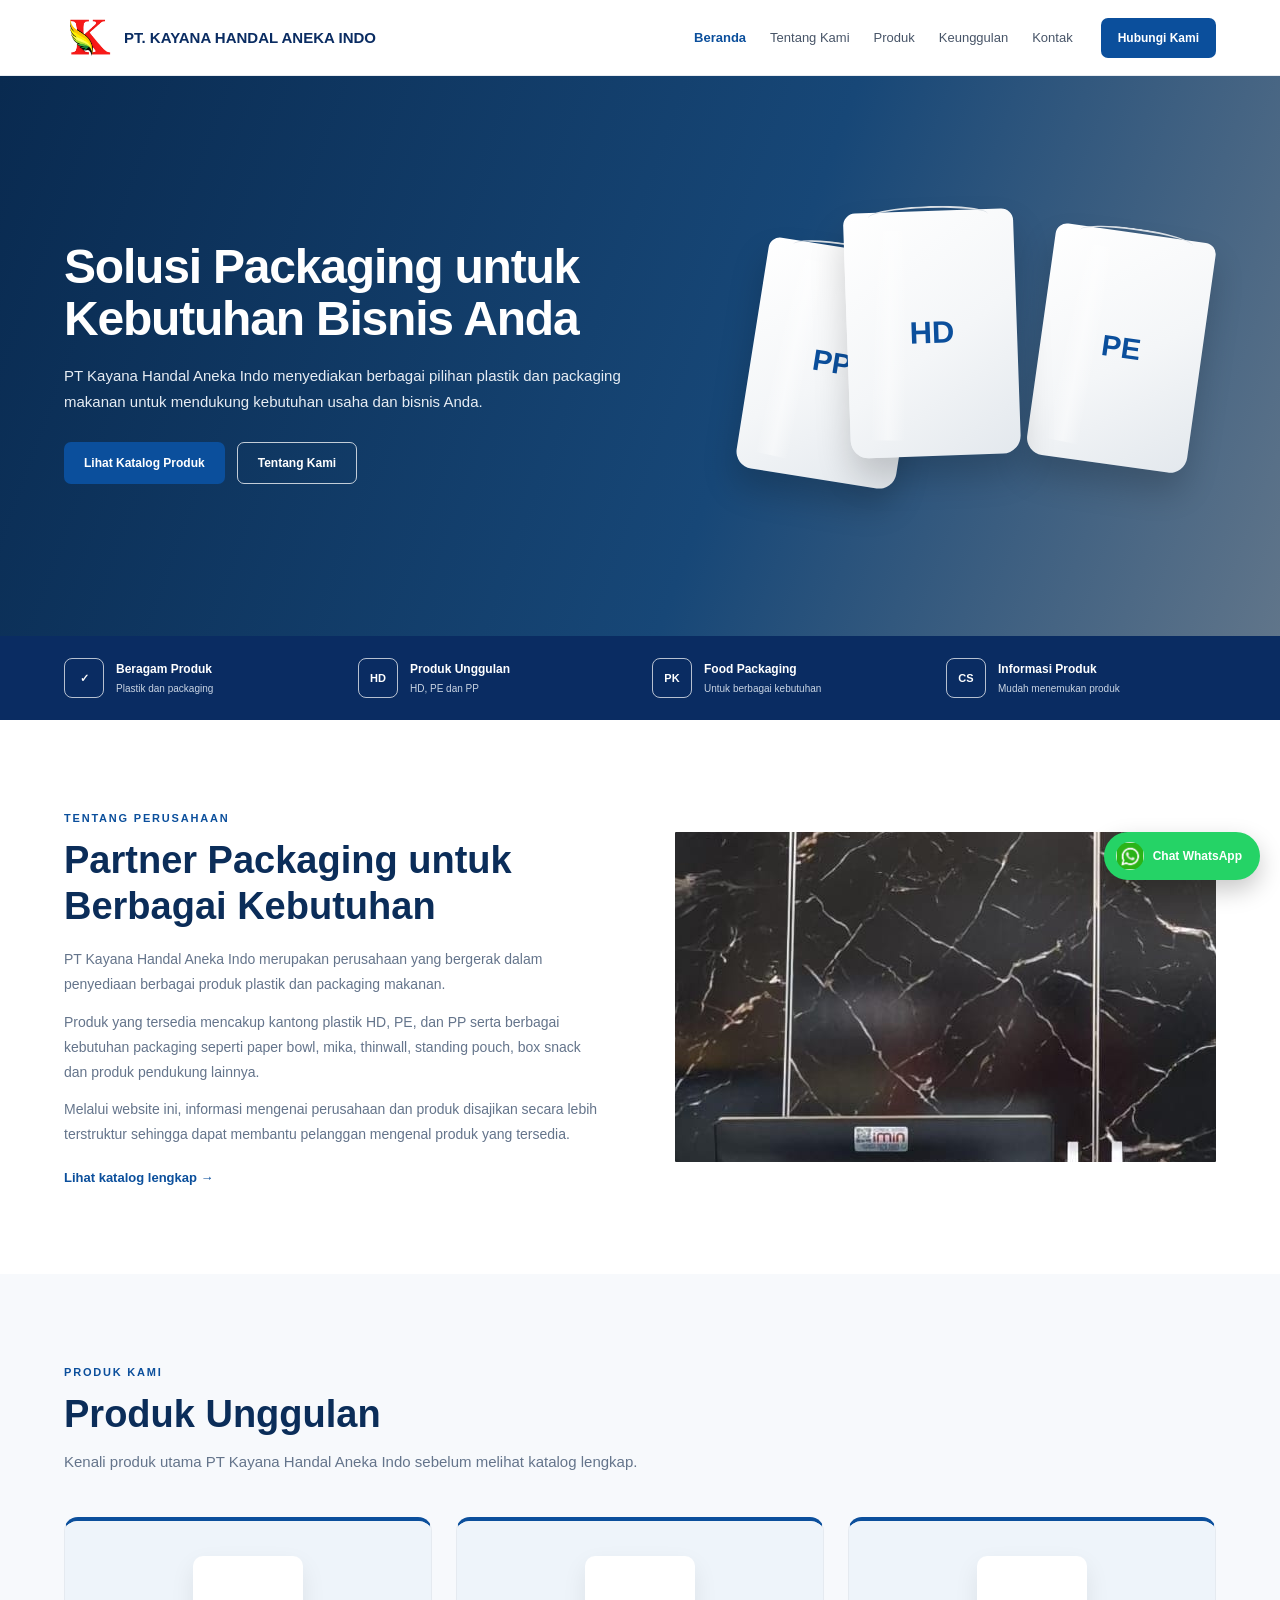
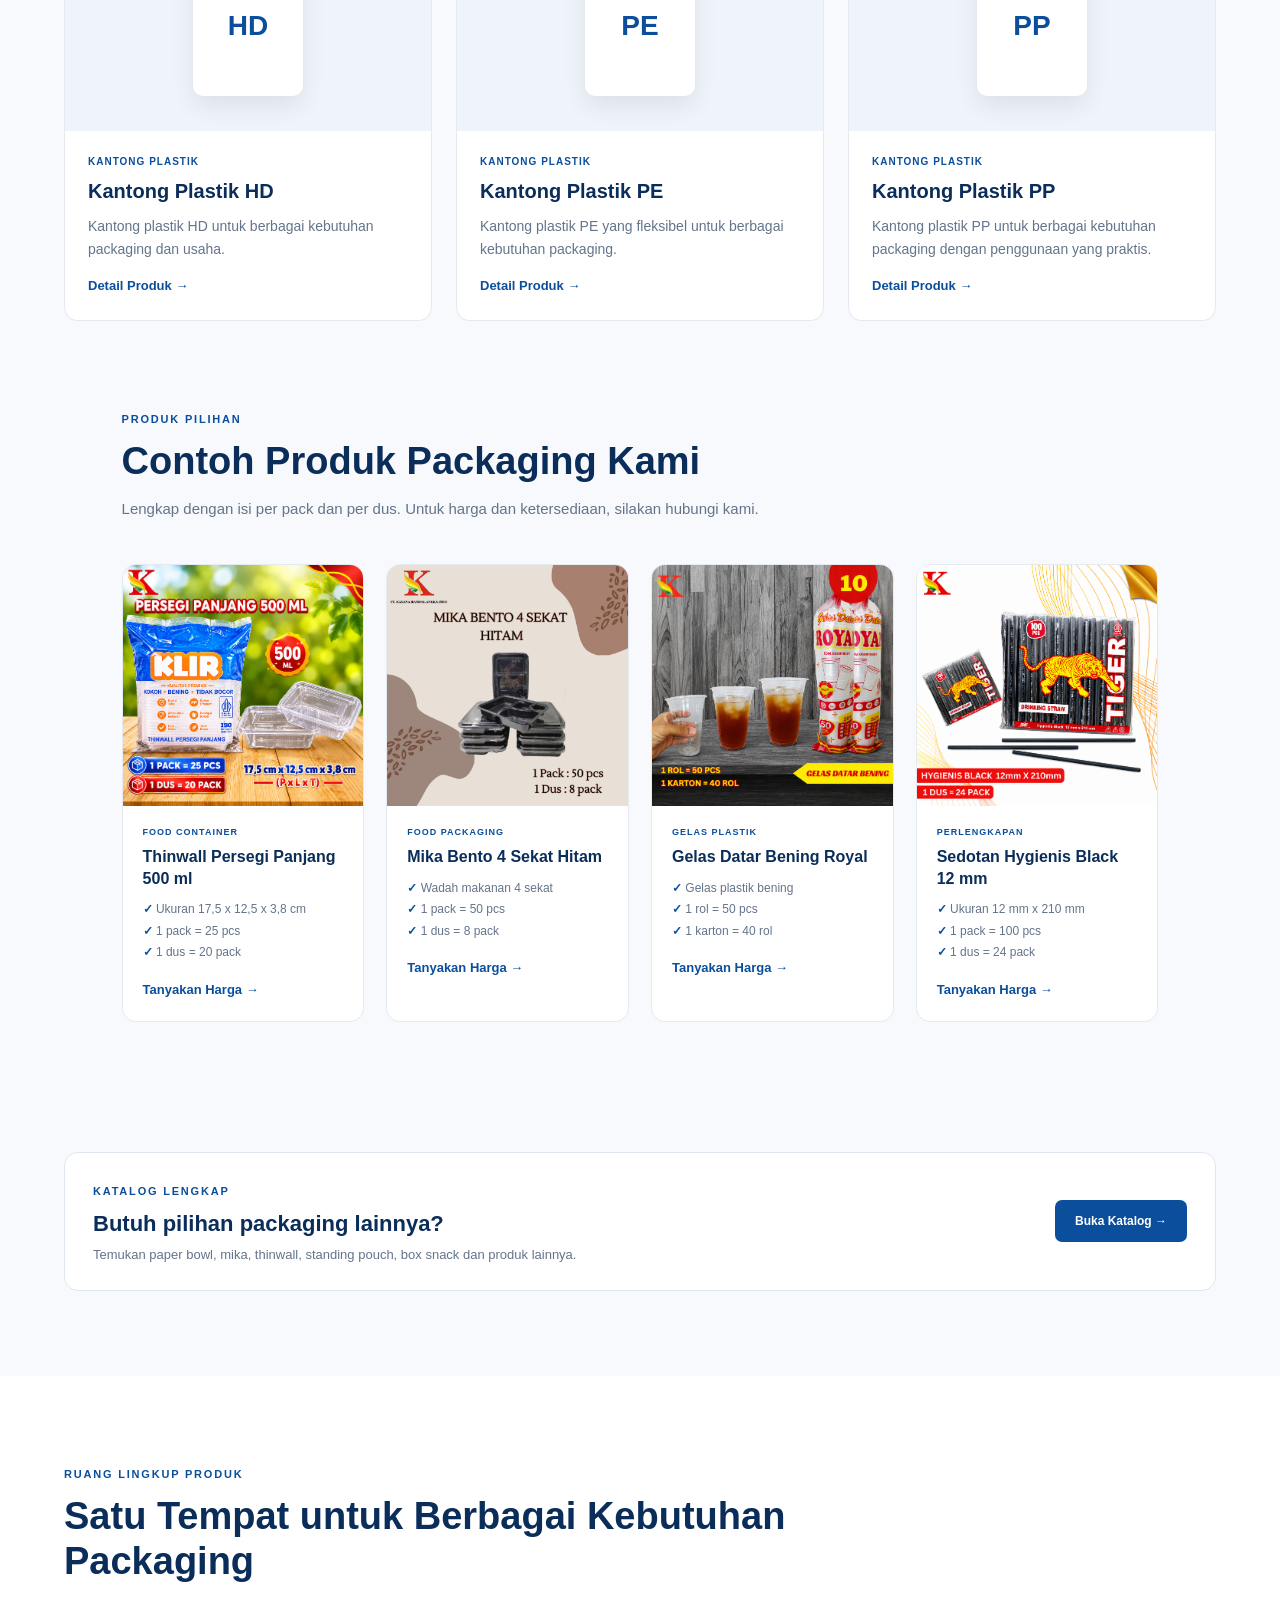
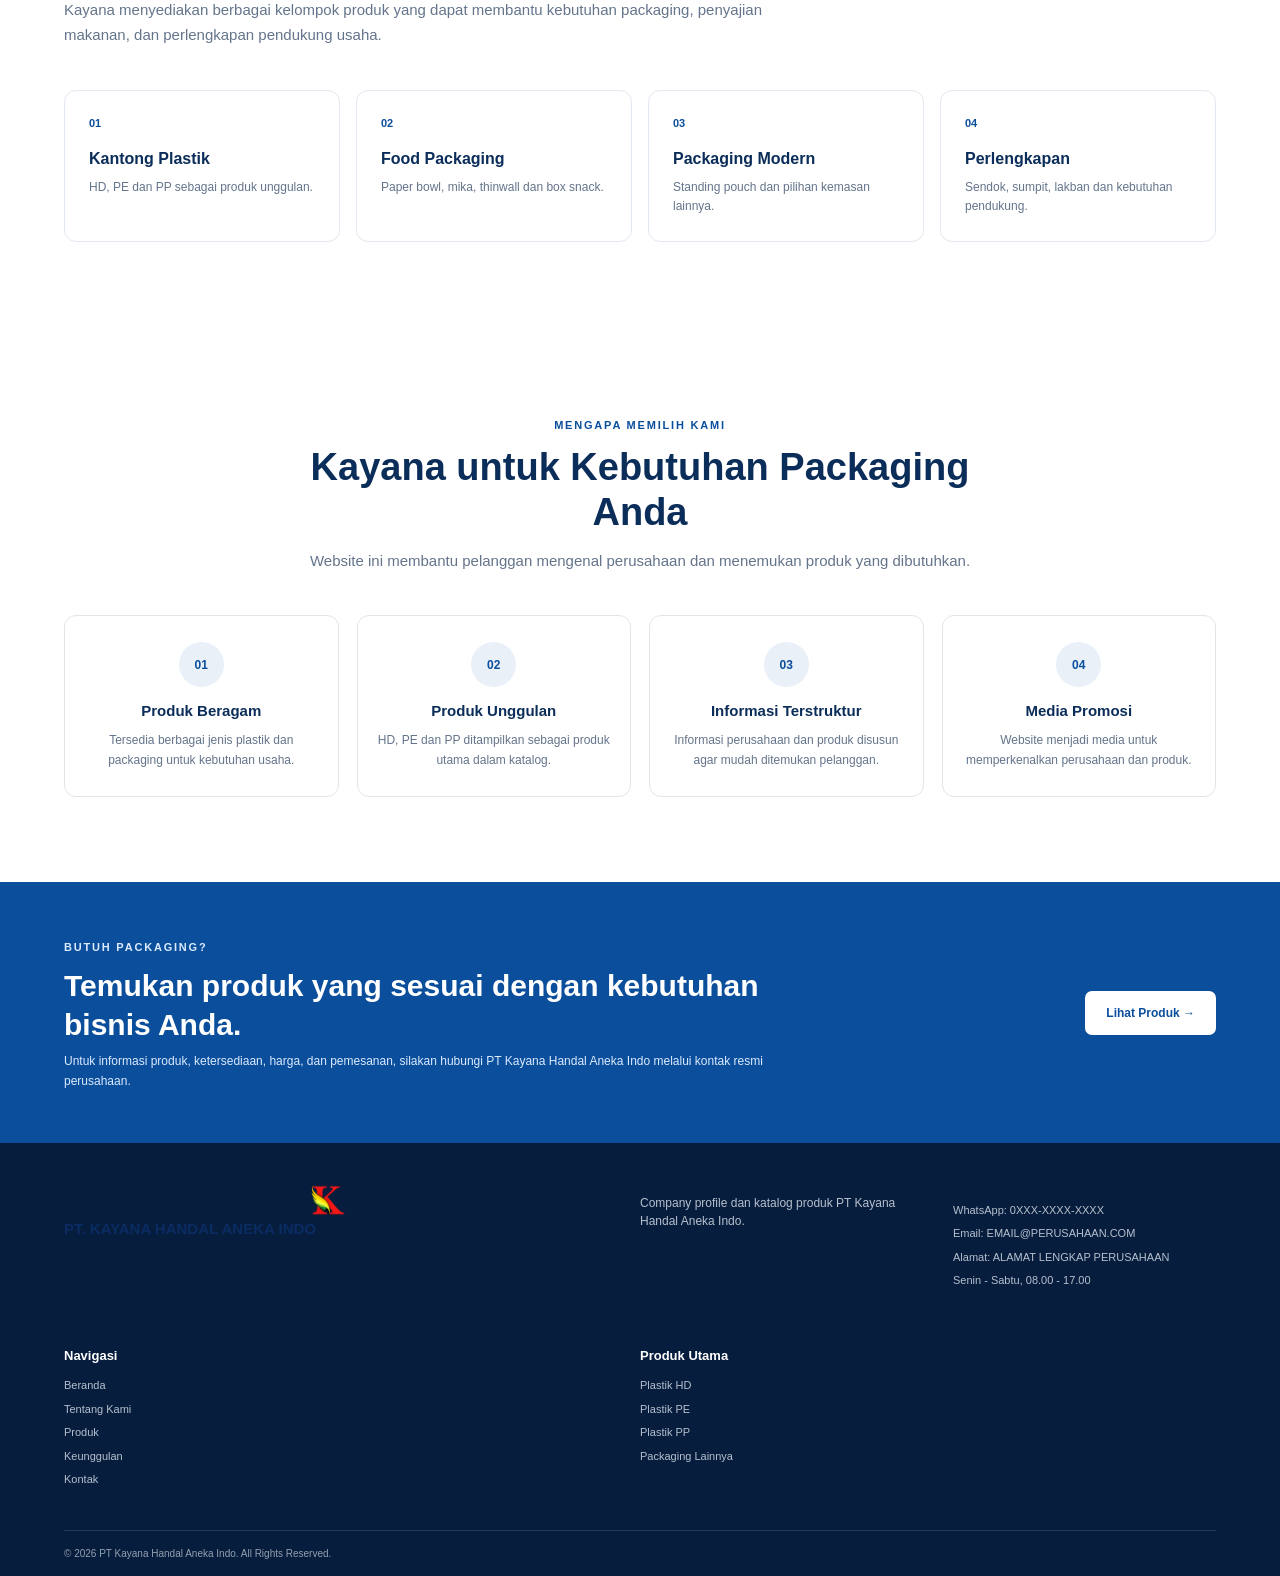
==== index.html @ 617010fb "Update index.html" ====
<!DOCTYPE html>
<html lang="id">
<head>
    <meta charset="UTF-8">
    <meta name="viewport" content="width=device-width, initial-scale=1.0">

    <meta name="description"
          content="PT Kayana Handal Aneka Indo">

    <title>PT Kayana Handal Aneka Indo | Company Profile</title>

    <link rel="stylesheet" href="style.css">
</head>

<body>

<!-- ================= NAVBAR ================= -->
<header class="navbar">

    <div class="container nav-container">

        <a href="index.html" class="logo">
            <div class="logo-icon">
                <img src="logo_kayana.png" alt="logo" width="50" height="50">
            </div>

            <div class="logo-text">
                <strong>PT. KAYANA HANDAL ANEKA INDO</strong>
            </div>
        </a>
        <nav class="nav-menu">
            <a href="#beranda" class="active">
                Beranda
            </a>
            <a href="#tentang">
                Tentang Kami
            </a>
            <a href="produk.html">
                Produk
            </a>
            <a href="#keunggulan">
                Keunggulan
            </a>
            <a href="kontak.html">
                Kontak
            </a>
        </nav>
        <a href="kontak.html" class="nav-button">
            Hubungi Kami
        </a>
    </div>
</header>
<main>

<!-- ================= HERO ================= -->
<section class="hero" id="beranda">
    <div class="container hero-inner">
        <div class="hero-content">
            <h1>
                Solusi Packaging untuk Kebutuhan Bisnis Anda
            </h1>
            <p>
                PT Kayana Handal Aneka Indo menyediakan berbagai
                pilihan plastik dan packaging makanan untuk mendukung
                kebutuhan usaha dan bisnis Anda.
            </p>
            <div class="hero-buttons">
                <a href="produk.html" class="btn-primary">
                    Lihat Katalog Produk
                </a>
                <a href="#tentang" class="btn-secondary">
                    Tentang Kami
                </a>
            </div>
        </div>


        <!-- Visual sementara.
             Nanti bisa diganti foto produk asli. -->

<div class="hero-visual">

    <div class="plastic-bag bag-pp">
        <span>PP</span>
    </div>

    <div class="plastic-bag bag-hd">
        <span>HD</span>
    </div>

    <div class="plastic-bag bag-pe">
        <span>PE</span>
    </div>

</div>
        </div>
    </div>
</section>


<!-- ================= TRUST / INFO ================= -->
<section class="trust">
    <div class="container trust-grid">
        <div class="trust-item">
            <span class="trust-icon">
                ✓
            </span>
            <div>
                <strong>
                    Beragam Produk
                </strong>
                <small>
                    Plastik dan packaging
                </small>
            </div>
        </div>
        <div class="trust-item">
            <span class="trust-icon">
                HD
            </span>
            <div>
                <strong>
                    Produk Unggulan
                </strong>
                <small>
                    HD, PE dan PP
                </small>
            </div>

        </div>


        <div class="trust-item">

            <span class="trust-icon">
                PK
            </span>

            <div>
                <strong>
                    Food Packaging
                </strong>

                <small>
                    Untuk berbagai kebutuhan
                </small>
            </div>

        </div>


        <div class="trust-item">

            <span class="trust-icon">
                CS
            </span>

            <div>
                <strong>
                    Informasi Produk
                </strong>

                <small>
                    Mudah menemukan produk
                </small>
            </div>

        </div>

    </div>

</section>


<!-- ================= TENTANG KAMI ================= -->
<section class="about section" id="tentang">

    <div class="container two-column">

        <div>

            <span class="section-label">
                TENTANG PERUSAHAAN
            </span>


            <h2>
                Partner Packaging untuk Berbagai Kebutuhan
            </h2>


            <p>
                PT Kayana Handal Aneka Indo merupakan perusahaan
                yang bergerak dalam penyediaan berbagai produk
                plastik dan packaging makanan.
            </p>


            <p>
                Produk yang tersedia mencakup kantong plastik
                HD, PE, dan PP serta berbagai kebutuhan packaging
                seperti paper bowl, mika, thinwall, standing pouch,
                box snack dan produk pendukung lainnya.
            </p>


            <p>
                Melalui website ini, informasi mengenai perusahaan
                dan produk disajikan secara lebih terstruktur sehingga
                dapat membantu pelanggan mengenal produk yang tersedia.
            </p>


            <a href="produk.html" class="text-link">
                Lihat katalog lengkap →
            </a>

        </div>


        <!-- FOTO AKAN DITAMBAHKAN NANTI -->

        <div class="company-visual">

            <div class="visual-placeholder">

            <img src="foto_slide1.jpeg" alt="foto perusahaan">

            </div>

        </div>

    </div>

</section>


<!-- ================= PRODUK UNGGULAN ================= -->
<section class="products section section-light" id="produk">

    <div class="container">

        <div class="section-heading">

            <span class="section-label">
                PRODUK KAMI
            </span>

            <h2>
                Produk Unggulan
            </h2>

            <p>
                Kenali produk utama PT Kayana Handal Aneka Indo
                sebelum melihat katalog lengkap.
            </p>

        </div>


        <div class="product-grid">


            <!-- HD -->

            <article class="product-card featured">

                <div class="product-image">

                    <div class="product-placeholder">
                        HD
                    </div>

                </div>


                <div class="product-content">

                    <span>
                        KANTONG PLASTIK
                    </span>

                    <h3>
                        Kantong Plastik HD
                    </h3>

                    <p>
                        Kantong plastik HD untuk berbagai kebutuhan
                        packaging dan usaha.
                    </p>

                    <a href="produk.html#hd">
                        Detail Produk →
                    </a>

                </div>

            </article>


            <!-- PE -->

            <article class="product-card featured">

                <div class="product-image">

                    <div class="product-placeholder">
                        PE
                    </div>

                </div>


                <div class="product-content">

                    <span>
                        KANTONG PLASTIK
                    </span>

                    <h3>
                        Kantong Plastik PE
                    </h3>

                    <p>
                        Kantong plastik PE yang fleksibel untuk
                        berbagai kebutuhan packaging.
                    </p>

                    <a href="produk.html#pe">
                        Detail Produk →
                    </a>

                </div>

            </article>


            <!-- PP -->

            <article class="product-card featured">

                <div class="product-image">

                    <div class="product-placeholder">
                        PP
                    </div>

                </div>


                <div class="product-content">

                    <span>
                        KANTONG PLASTIK
                    </span>

                    <h3>
                        Kantong Plastik PP
                    </h3>

                    <p>
                        Kantong plastik PP untuk berbagai kebutuhan
                        packaging dengan penggunaan yang praktis.
                    </p>

                    <a href="produk.html#pp">
                        Detail Produk →
                    </a>

                </div>

            </article>


        </div>
<section class="section section-light" id="pilihan">
    <div class="container">
        <div class="section-heading">
            <span class="section-label">PRODUK PILIHAN</span>
            <h2>Contoh Produk Packaging Kami</h2>
            <p>Lengkap dengan isi per pack dan per dus. Untuk harga dan ketersediaan, silakan hubungi kami.</p>
        </div>

        <div class="photo-grid">

            <article class="photo-card">
                <div class="photo-card-img"><img src="thinwall_psj500.png" alt="Thinwall persegi panjang 500 ml" loading="lazy"></div>
                <div class="photo-card-body">
                    <span class="product-category">FOOD CONTAINER</span>
                    <h3>Thinwall Persegi Panjang 500 ml</h3>
                    <ul class="spec-list">
                        <li>Ukuran 17,5 x 12,5 x 3,8 cm</li>
                        <li>1 pack = 25 pcs</li>
                        <li>1 dus = 20 pack</li>
                    </ul>
                    <a href="https://wa.me/62XXXXXXXXXX?text=Halo%20Kayana%2C%20saya%20ingin%20menanyakan%20Thinwall%20500%20ml." target="_blank" rel="noopener">Tanyakan Harga →</a>
                </div>
            </article>

            <article class="photo-card">
                <div class="photo-card-img"><img src="mika_bento_4sekat.png" alt="Mika bento 4 sekat hitam" loading="lazy"></div>
                <div class="photo-card-body">
                    <span class="product-category">FOOD PACKAGING</span>
                    <h3>Mika Bento 4 Sekat Hitam</h3>
                    <ul class="spec-list">
                        <li>Wadah makanan 4 sekat</li>
                        <li>1 pack = 50 pcs</li>
                        <li>1 dus = 8 pack</li>
                    </ul>
                    <a href="https://wa.me/62XXXXXXXXXX?text=Halo%20Kayana%2C%20saya%20ingin%20menanyakan%20Mika%20Bento%204%20Sekat." target="_blank" rel="noopener">Tanyakan Harga →</a>
                </div>
            </article>

            <article class="photo-card">
                <div class="photo-card-img"><img src="gelas_royal.png" alt="Gelas datar bening Royal" loading="lazy"></div>
                <div class="photo-card-body">
                    <span class="product-category">GELAS PLASTIK</span>
                    <h3>Gelas Datar Bening Royal</h3>
                    <ul class="spec-list">
                        <li>Gelas plastik bening</li>
                        <li>1 rol = 50 pcs</li>
                        <li>1 karton = 40 rol</li>
                    </ul>
                    <a href="https://wa.me/62XXXXXXXXXX?text=Halo%20Kayana%2C%20saya%20ingin%20menanyakan%20Gelas%20Royal." target="_blank" rel="noopener">Tanyakan Harga →</a>
                </div>
            </article>

            <article class="photo-card">
                <div class="photo-card-img"><img src="hygenis_black_12mm.png" alt="Sedotan Hygienis Black 12 mm" loading="lazy"></div>
                <div class="photo-card-body">
                    <span class="product-category">PERLENGKAPAN</span>
                    <h3>Sedotan Hygienis Black 12 mm</h3>
                    <ul class="spec-list">
                        <li>Ukuran 12 mm x 210 mm</li>
                        <li>1 pack = 100 pcs</li>
                        <li>1 dus = 24 pack</li>
                    </ul>
                    <a href="https://wa.me/62XXXXXXXXXX?text=Halo%20Kayana%2C%20saya%20ingin%20menanyakan%20Sedotan%20Hygienis." target="_blank" rel="noopener">Tanyakan Harga →</a>
                </div>
            </article>

        </div>
    </div>
</section>

        <!-- CTA KATALOG -->

        <div class="catalog-promo">

            <div>

                <span class="section-label">
                    KATALOG LENGKAP
                </span>

                <h3>
                    Butuh pilihan packaging lainnya?
                </h3>

                <p>
                    Temukan paper bowl, mika, thinwall,
                    standing pouch, box snack dan produk lainnya.
                </p>

            </div>


            <a href="produk.html" class="btn-primary">
                Buka Katalog →
            </a>

        </div>

    </div>

</section>


<!-- ================= RUANG LINGKUP PRODUK ================= -->
<section class="company-scope section">

    <div class="container">

        <div class="section-heading">

            <span class="section-label">
                RUANG LINGKUP PRODUK
            </span>

            <h2>
                Satu Tempat untuk Berbagai Kebutuhan Packaging
            </h2>

            <p>
                Kayana menyediakan berbagai kelompok produk yang
                dapat membantu kebutuhan packaging, penyajian makanan,
                dan perlengkapan pendukung usaha.
            </p>

        </div>


        <div class="scope-grid">


            <article>

                <span>
                    01
                </span>

                <h3>
                    Kantong Plastik
                </h3>

                <p>
                    HD, PE dan PP sebagai produk unggulan.
                </p>

            </article>


            <article>

                <span>
                    02
                </span>

                <h3>
                    Food Packaging
                </h3>

                <p>
                    Paper bowl, mika, thinwall dan box snack.
                </p>

            </article>


            <article>

                <span>
                    03
                </span>

                <h3>
                    Packaging Modern
                </h3>

                <p>
                    Standing pouch dan pilihan kemasan lainnya.
                </p>

            </article>


            <article>

                <span>
                    04
                </span>

                <h3>
                    Perlengkapan
                </h3>

                <p>
                    Sendok, sumpit, lakban dan kebutuhan pendukung.
                </p>

            </article>


        </div>

    </div>

</section>


<!-- ================= KEUNGGULAN ================= -->
<section class="advantages section" id="keunggulan">

    <div class="container">

        <div class="section-heading center">

            <span class="section-label">
                MENGAPA MEMILIH KAMI
            </span>

            <h2>
                Kayana untuk Kebutuhan Packaging Anda
            </h2>

            <p>
                Website ini membantu pelanggan mengenal perusahaan
                dan menemukan produk yang dibutuhkan.
            </p>

        </div>


        <div class="advantage-grid">


            <article class="advantage-card">

                <div class="advantage-icon">
                    01
                </div>

                <h3>
                    Produk Beragam
                </h3>

                <p>
                    Tersedia berbagai jenis plastik dan packaging
                    untuk kebutuhan usaha.
                </p>

            </article>


            <article class="advantage-card">

                <div class="advantage-icon">
                    02
                </div>

                <h3>
                    Produk Unggulan
                </h3>

                <p>
                    HD, PE dan PP ditampilkan sebagai produk
                    utama dalam katalog.
                </p>

            </article>


            <article class="advantage-card">

                <div class="advantage-icon">
                    03
                </div>

                <h3>
                    Informasi Terstruktur
                </h3>

                <p>
                    Informasi perusahaan dan produk disusun
                    agar mudah ditemukan pelanggan.
                </p>

            </article>


            <article class="advantage-card">

                <div class="advantage-icon">
                    04
                </div>

                <h3>
                    Media Promosi
                </h3>

                <p>
                    Website menjadi media untuk memperkenalkan
                    perusahaan dan produk.
                </p>

            </article>


        </div>

    </div>

</section>


<!-- ================= CALL TO ACTION ================= -->
<section class="cta" id="kontak">

    <div class="container cta-inner">

        <div>

            <span class="section-label light">
                BUTUH PACKAGING?
            </span>

            <h2>
                Temukan produk yang sesuai dengan kebutuhan
                bisnis Anda.
            </h2>

            <p>
                Untuk informasi produk, ketersediaan, harga,
                dan pemesanan, silakan hubungi PT Kayana Handal
                Aneka Indo melalui kontak resmi perusahaan.
            </p>

        </div>


        <a href="produk.html" class="btn-white">
            Lihat Produk →
        </a>

    </div>

</section>

</main>


<!-- ================= FOOTER ================= -->
<footer class="footer">

    <div class="container footer-grid">


        <div>

          <div class="logo-icon"><img src="logo_kayana.png" alt="logo Kayana" width="40" height="40"></div>

                <div class="logo-text">

                    <strong>
                        PT. KAYANA HANDAL ANEKA INDO
                    </strong>
                </div>

            </div>


            <p>
                Company profile dan katalog produk PT Kayana Handal Aneka Indo.
</p>
<div class="footer-contact">
    <a href="https://wa.me/62XXXXXXXXXX" target="_blank" rel="noopener">WhatsApp: 0XXX-XXXX-XXXX</a>
    <a href="mailto:EMAIL@PERUSAHAAN.COM">Email: EMAIL@PERUSAHAAN.COM</a>
    <span>Alamat: ALAMAT LENGKAP PERUSAHAAN</span>
    <span>Senin - Sabtu, 08.00 - 17.00</span>
</div>


        <div>

            <h3>
                Navigasi
            </h3>

            <a href="#beranda">
                Beranda
            </a>

            <a href="#tentang">
                Tentang Kami
            </a>

            <a href="produk.html">
                Produk
            </a>

            <a href="#keunggulan">
                Keunggulan
            </a>

            <a href="#kontak">
                Kontak
            </a>

        </div>


        <div>

            <h3>
                Produk Utama
            </h3>

            <a href="produk.html#hd">
                Plastik HD
            </a>

            <a href="produk.html#pe">
                Plastik PE
            </a>

            <a href="produk.html#pp">
                Plastik PP
            </a>

            <a href="produk.html">
                Packaging Lainnya
            </a>

        </div>


    </div>


    <div class="container footer-bottom">

        © 2026 PT Kayana Handal Aneka Indo.
        All Rights Reserved.

    </div>

</footer>
<a href="https://wa.me/62XXXXXXXXXX?text=Halo%20Kayana%2C%20saya%20ingin%20menanyakan%20produk%20packaging." class="wa-float" target="_blank" rel="noopener" aria-label="Chat WhatsApp PT Kayana">
    <img src="logo_whatsapp.jpeg" alt="" width="28" height="28">
    <span>Chat WhatsApp</span>
</a>
</body>
</html>
---- style.css ----
/* =========================================================
   RESET & GLOBAL
========================================================= */

* {
    margin: 0;
    padding: 0;
    box-sizing: border-box;
}

html {
    scroll-behavior: smooth;
}

body {
    font-family: Arial, Helvetica, sans-serif;
    color: #182333;
    background: #ffffff;
    line-height: 1.5;
}

a {
    transition: 0.25s ease;
}

.container {
    width: min(1180px, 90%);
    margin: 0 auto;
}


/* =========================================================
   NAVBAR
========================================================= */

.navbar {
    height: 76px;
    background: #ffffff;
    border-bottom: 1px solid #e9edf2;
    position: sticky;
    top: 0;
    z-index: 1000;
}

.nav-container {
    height: 100%;
    display: flex;
    align-items: center;
    gap: 28px;
}


/* LOGO */

.logo {
    display: flex;
    align-items: center;
    gap: 10px;
    text-decoration: none;
    margin-right: auto;
    color: inherit;
}

.logo-icon {
    display: flex;
    align-items: center;
    justify-content: center;

    font-size: 21px;
    font-weight: 800;
}

.logo-text strong {
    display: block;
    color: #0a2c62;
    font-size: 15px;
    line-height: 1;
}

.logo-text small {
    display: block;
    color: #667085;
    font-size: 8px;
    font-weight: 700;
    letter-spacing: 1px;
    margin-top: 5px;
}


/* MENU */

.nav-menu {
    display: flex;
    align-items: center;
    gap: 24px;
}

.nav-menu a {
    color: #475467;
    text-decoration: none;
    font-size: 13px;
    padding: 28px 0;
}

.nav-menu a:hover,
.nav-menu a.active {
    color: #0b4f9c;
    font-weight: 700;
}


/* BUTTON NAVBAR */

.nav-button {
    background: #0b4f9c;
    color: #ffffff;
    text-decoration: none;

    padding: 11px 17px;

    border-radius: 7px;

    font-size: 12px;
    font-weight: 700;
}

.nav-button:hover {
    background: #082f63;
}


/* =========================================================
   GENERAL SECTION
========================================================= */

.section {
    padding: 85px 0;
}

.section-light {
    background: #f7f9fc;
}

.section-label {
    display: inline-block;

    color: #0b4f9c;

    font-size: 11px;
    font-weight: 800;

    letter-spacing: 1.8px;
}

.section-label.light {
    color: #dbeafe;
}

.section-heading {
    max-width: 760px;
    margin-bottom: 42px;
}

.section-heading.center {
    text-align: center;
    margin-left: auto;
    margin-right: auto;
}

.section-heading h2 {
    color: #0b2d59;

    font-size: 38px;
    line-height: 1.2;

    margin: 9px 0 12px;
}

.section-heading p {
    color: #64748b;

    font-size: 15px;
    line-height: 1.7;
}


/* =========================================================
   HERO
========================================================= */

.hero {
    min-height: 560px;

    background:
        linear-gradient(
            110deg,
            #092a50,
            #174777 58%,
            #60758a
        );

    color: #ffffff;

    overflow: hidden;
}

.hero-inner {
    min-height: 560px;

    display: flex;
    align-items: center;
    justify-content: space-between;
}

.hero-content {
    width: 54%;

    position: relative;
    z-index: 2;
}

.hero-label {
    font-size: 11px;
    letter-spacing: 2px;
    font-weight: 800;
}

.hero h1 {
    font-size: 48px;
    line-height: 1.08;

    letter-spacing: -1.2px;

    margin: 13px 0 18px;
}

.hero p {
    max-width: 590px;

    color: #e7edf4;

    font-size: 15px;
    line-height: 1.75;

    margin-bottom: 27px;
}


/* HERO BUTTONS */

.hero-buttons {
    display: flex;
    gap: 12px;
    flex-wrap: wrap;
}

.btn-primary,
.btn-secondary,
.btn-white {
    display: inline-block;

    text-decoration: none;

    border-radius: 7px;

    font-size: 12px;
    font-weight: 700;
}

.btn-primary {
    background: #0b4f9c;
    color: #ffffff;

    padding: 12px 20px;
}

.btn-primary:hover {
    background: #082f63;
}

.btn-secondary {
    color: #ffffff;

    border: 1px solid rgba(255, 255, 255, 0.75);

    padding: 11px 20px;
}

.btn-secondary:hover {
    background: #ffffff;
    color: #0b4f9c;
}


/* =========================================================
   HERO PRODUCT VISUAL
========================================================= */

.hero-visual {
    width: 42%;
    height: 400px;
    position: relative;
    z-index: 1;
}

/* BENTUK KANTONG PLASTIK */

.plastic-bag {
    position: absolute;

    width: 170px;
    height: 245px;

    background: linear-gradient(
        145deg,
        #ffffff 0%,
        #f4f6f8 55%,
        #e3e8ed 100%
    );

    border-radius: 12px 12px 18px 18px;

    box-shadow:
        0 20px 35px rgba(0, 0, 0, 0.18);

    display: flex;
    align-items: center;
    justify-content: center;

    color: #0b4f9c;
    font-size: 31px;
    font-weight: 800;

    transform-origin: center;
}

/* bagian atas kantong */

.plastic-bag::before {
    content: "";
    position: absolute;

    top: -5px;
    left: 25px;
    right: 25px;

    height: 18px;

    border-top: 2px solid #d9dfe5;
    border-radius: 50%;
}


/* PP - BELAKANG KIRI */

.bag-pp {
    left: 15px;
    top: 85px;

    transform:
        rotate(9deg)
        scale(0.95);

    z-index: 1;
}


/* HD - TENGAH */

.bag-hd {
    left: 115px;
    top: 55px;

    transform:
        rotate(-2deg);

    z-index: 3;
}


/* PE - BELAKANG KANAN */

.bag-pe {
    right: 10px;
    top: 70px;

    transform:
        rotate(8deg)
        scale(0.95);

    z-index: 2;
}
.plastic-bag::after {
    content: "";
    position: absolute;

    width: 35px;
    height: 210px;

    left: 25px;
    top: 18px;

    background: linear-gradient(
        to right,
        rgba(255,255,255,0),
        rgba(255,255,255,0.65),
        rgba(255,255,255,0)
    );

    transform: rotate(3deg);

    opacity: 0.7;
}
/* =========================================================
   TRUST / INFO BAR
========================================================= */

.trust {
    background: #0a2c62;
    color: #ffffff;
}

.trust-grid {
    display: grid;

    grid-template-columns:
        repeat(4, 1fr);

    gap: 24px;

    padding: 22px 0;
}

.trust-item {
    display: flex;

    align-items: center;

    gap: 12px;
}

.trust-icon {
    width: 40px;
    height: 40px;

    border:
        1px solid
        rgba(255, 255, 255, 0.7);

    border-radius: 8px;

    display: flex;

    align-items: center;
    justify-content: center;

    font-size: 11px;

    font-weight: 800;

    flex-shrink: 0;
}

.trust-item strong {
    display: block;

    font-size: 12px;
}

.trust-item small {
    display: block;

    font-size: 10px;

    color: #c9d4e3;

    margin-top: 3px;
}


/* =========================================================
   TENTANG KAMI
========================================================= */

.two-column {
    display: grid;

    grid-template-columns:
        1fr 1fr;

    gap: 70px;

    align-items: center;
}

.about h2 {
    font-size: 38px;

    line-height: 1.2;

    color: #0b2d59;

    margin: 9px 0 18px;
}

.about p {
    font-size: 14px;

    color: #64748b;

    line-height: 1.8;

    margin-bottom: 12px;
}

.text-link {
    display: inline-block;

    color: #0b4f9c;

    font-weight: 700;

    text-decoration: none;

    font-size: 13px;

    margin-top: 8px;
}

.text-link:hover {
    color: #082f63;
}


/* COMPANY PHOTO PLACEHOLDER */

.company-visual {
    height: 330px;

    border-radius: 1px;

    overflow: hidden;
}

.visual-placeholder {
    height: 0%;

    background:
        linear-gradient(
            135deg,
            #dce5ef,
            #8b9aaa
        );

    display: flex;
    flex-direction: column;
    align-items: center;
    justify-content: center;
    color: #ffffff;
    font-weight: 800;
    letter-spacing: 1px;
    text-align: center;
}

.visual-placeholder small {
    font-weight: 400;

    letter-spacing: 0;

    margin-top: 7px;
}


/* =========================================================
   PRODUK UNGGULAN
========================================================= */

.product-grid {
    display: grid;

    grid-template-columns:
        repeat(3, 1fr);

    gap: 24px;
}

.product-card {
    background: #ffffff;

    border:
        1px solid
        #e5eaf0;

    border-radius: 14px;

    overflow: hidden;

    transition: 0.3s;
}

.product-card:hover {
    transform: translateY(-5px);

    box-shadow:
        0 15px 30px
        rgba(11, 45, 89, 0.12);
}

.product-card.featured {
    border-top: 4px solid #0b4f9c;
}


/* PRODUCT IMAGE */

.product-image {
    height: 210px;

    background: #eef4fa;

    display: flex;

    align-items: center;
    justify-content: center;
}

.product-placeholder {
    width: 110px;
    height: 140px;

    background: #ffffff;

    border-radius: 10px;

    display: flex;

    align-items: center;
    justify-content: center;

    color: #0b4f9c;

    font-size: 28px;

    font-weight: 800;

    box-shadow:
        0 10px 25px
        rgba(0, 0, 0, 0.08);
}


/* PRODUCT CONTENT */

.product-content {
    padding: 23px;
}

.product-content > span {
    display: block;

    color: #0b4f9c;

    font-size: 10px;

    font-weight: 800;

    letter-spacing: 1px;

    margin-bottom: 7px;
}

.product-content h3 {
    color: #0b2d59;

    font-size: 20px;

    margin-bottom: 9px;
}

.product-content p {
    color: #64748b;

    font-size: 14px;

    line-height: 1.65;
}

.product-content a {
    display: inline-block;

    margin-top: 15px;

    color: #0b4f9c;

    font-size: 13px;

    font-weight: 700;

    text-decoration: none;
}

.product-content a:hover {
    color: #082f63;
}


/* =========================================================
   CATALOG PROMO
========================================================= */

.catalog-promo {
    margin-top: 45px;

    background: #ffffff;

    border:
        1px solid
        #e1e7ee;

    border-radius: 14px;

    padding: 25px 28px;

    display: flex;

    align-items: center;

    justify-content: space-between;

    gap: 25px;
}

.catalog-promo h3 {
    color: #0b2d59;

    font-size: 22px;

    margin: 5px 0;
}

.catalog-promo p {
    color: #64748b;

    font-size: 13px;
}


/* =========================================================
   RUANG LINGKUP PRODUK
========================================================= */

.company-scope {
    background: #ffffff;
}

.scope-grid {
    display: grid;

    grid-template-columns:
        repeat(4, 1fr);

    gap: 16px;
}

.scope-grid article {
    padding: 24px;

    border:
        1px solid
        #e2e8f0;

    border-radius: 12px;

    background: #ffffff;

    transition: 0.3s;
}

.scope-grid article:hover {
    transform: translateY(-4px);

    box-shadow:
        0 12px 25px
        rgba(11, 45, 89, 0.08);
}

.scope-grid span {
    display: block;

    color: #0b4f9c;

    font-size: 11px;

    font-weight: 800;

    margin-bottom: 16px;
}

.scope-grid h3 {
    color: #0b2d59;

    font-size: 16px;

    margin-bottom: 7px;
}

.scope-grid p {
    color: #64748b;

    font-size: 12px;

    line-height: 1.6;
}


/* =========================================================
   KEUNGGULAN
========================================================= */

.advantage-grid {
    display: grid;

    grid-template-columns:
        repeat(4, 1fr);

    gap: 18px;
}

.advantage-card {
    border:
        1px solid
        #e1e5ea;

    border-radius: 12px;

    padding: 26px 18px;

    text-align: center;

    background: #ffffff;

    transition: 0.3s;
}

.advantage-card:hover {
    transform: translateY(-4px);

    box-shadow:
        0 12px 25px
        rgba(11, 45, 89, 0.08);
}

.advantage-icon {
    width: 45px;
    height: 45px;

    margin:
        0 auto 13px;

    border-radius: 50%;

    background: #eaf0f8;

    color: #0b4f9c;

    display: flex;

    align-items: center;
    justify-content: center;

    font-size: 12px;

    font-weight: 800;
}

.advantage-card h3 {
    color: #0b2d59;

    font-size: 15px;

    margin-bottom: 8px;
}

.advantage-card p {
    color: #64748b;

    font-size: 12px;

    line-height: 1.65;
}


/* =========================================================
   CALL TO ACTION
========================================================= */

.cta {
    background: #0b4f9c;

    color: #ffffff;

    padding: 52px 0;
}

.cta-inner {
    display: flex;

    align-items: center;

    justify-content: space-between;

    gap: 35px;
}

.cta h2 {
    max-width: 700px;

    font-size: 30px;

    line-height: 1.3;

    margin: 8px 0;
}

.cta p {
    max-width: 700px;

    color: #dbeafe;

    font-size: 12px;

    line-height: 1.6;
}

.btn-white {
    background: #ffffff;

    color: #0b4f9c;

    padding: 13px 21px;

    white-space: nowrap;
}

.btn-white:hover {
    background: #eaf2fb;
}


/* =========================================================
   FOOTER
========================================================= */

.footer {
    background: #071d3d;

    color: #ffffff;

    padding-top: 38px;
}

.footer-grid {
    display: grid;

    grid-template-columns:
        2fr 1fr 1fr;

    gap: 50px;

    padding-bottom: 35px;
}

.footer p {
    color: #b6c0ce;

    font-size: 12px;

    max-width: 380px;

    margin-top: 13px;
}

.footer h3 {
    font-size: 13px;

    margin-bottom: 12px;
}

.footer-grid a {
    display: block;

    color: #b6c0ce;

    text-decoration: none;

    font-size: 11px;

    margin: 7px 0;
}

.footer-grid a:hover {
    color: #ffffff;
}

.footer-bottom {
    border-top:
        1px solid
        rgba(255, 255, 255, 0.12);

    padding: 15px 0;

    color: #94a0b0;

    font-size: 10px;
}


/* =========================================================
   RESPONSIVE - TABLET
========================================================= */

@media (max-width: 950px) {

    .nav-menu {
        display: none;
    }

    .hero-content {
        width: 58%;
    }

    .hero h1 {
        font-size: 41px;
    }

    .hero-visual {
        width: 40%;
    }

    .trust-grid {
        grid-template-columns:
            repeat(2, 1fr);
    }

    .advantage-grid {
        grid-template-columns:
            repeat(2, 1fr);
    }

    .scope-grid {
        grid-template-columns:
            repeat(2, 1fr);
    }

    .product-grid {
        grid-template-columns:
            repeat(2, 1fr);
    }

    .two-column {
        gap: 35px;
    }

    .footer-grid {
        grid-template-columns:
            2fr 1fr 1fr;
    }
}


/* =========================================================
   RESPONSIVE - MOBILE
========================================================= */

@media (max-width: 650px) {

    .container {
        width: 90%;
    }


    /* NAVBAR */

    .navbar {
        height: 68px;
    }

    .nav-menu {
        display: none;
    }

    .nav-button {
        display: none;
    }


    /* HERO */

    .hero {
        min-height: 650px;
    }

    .hero-inner {
        min-height: 650px;

        display: block;

        padding-top: 75px;
    }
    .hero-content {
        width: 100%;
    }

    .hero h1 {
        font-size: 34px;
    }

    .hero p {
        font-size: 14px;
    }

    .hero-visual {
        width: 100%;

        height: 270px;

        margin-top: 25px;
    }


    /* PRODUCT VISUAL */

    .pack-front {
        width: 105px;
        height: 170px;

        right: 32%;
        bottom: 10px;

        font-size: 27px;
    }

    .pack-middle {
        width: 100px;
        height: 155px;

        right: 10%;
        bottom: 30px;

        font-size: 25px;
    }

    .pack-back {
        width: 90px;
        height: 145px;

        right: 53%;
        bottom: 30px;

        font-size: 22px;
    }


    /* TRUST */

    .trust-grid {
        grid-template-columns: 1fr;

        padding: 20px 0;
    }


    /* GENERAL */

    .section {
        padding: 65px 0;
    }

    .section-heading h2,
    .about h2 {
        font-size: 30px;
    }


    /* ABOUT */

    .two-column {
        grid-template-columns: 1fr;
    }

    .company-visual {
        height: 250px;
    }


    /* PRODUCTS */

    .product-grid {
        grid-template-columns: 1fr;
    }


    /* CATALOG */

    .catalog-promo {
        display: block;

        padding: 25px;
    }

    .catalog-promo .btn-primary {
        margin-top: 18px;
    }


    /* SCOPE */

    .scope-grid {
        grid-template-columns: 1fr;
    }


    /* ADVANTAGES */

    .advantage-grid {
        grid-template-columns: 1fr;
    }


    /* CTA */

    .cta-inner {
        display: block;
    }

    .cta h2 {
        font-size: 25px;
    }

    .cta-inner .btn-white {
        margin-top: 18px;
    }


    /* FOOTER */

    .footer-grid {
        grid-template-columns: 1fr;

        gap: 30px;
    }
}
/* =====================================================
   KATALOG PRODUK - FOOD PACKAGING
===================================================== */

.other-product-grid {
    display: grid;
    grid-template-columns: repeat(3, 1fr);
    gap: 22px;
    margin-top: 30px;
}

.other-product-card {
    background: #ffffff;
    border: 1px solid #e1e7ee;
    border-radius: 14px;
    padding: 26px;
    min-height: 270px;
    transition: all 0.3s ease;
}

.other-product-card:hover {
    transform: translateY(-5px);
    box-shadow: 0 15px 30px rgba(11, 45, 89, 0.10);
}

.other-icon {
    width: 55px;
    height: 55px;
    border-radius: 11px;
    background: #eaf2fb;
    color: #0b4f9c;

    display: flex;
    align-items: center;
    justify-content: center;

    font-size: 13px;
    font-weight: 800;

    margin-bottom: 18px;
}

.product-category {
    display: block;

    color: #0b4f9c;

    font-size: 9px;
    font-weight: 800;

    letter-spacing: 1px;

    margin-bottom: 7px;
}

.other-product-card h3 {
    color: #0b2d59;

    font-size: 19px;

    margin-bottom: 8px;
}

.other-product-card p {
    color: #64748b;

    font-size: 13px;

    line-height: 1.7;

    margin-bottom: 12px;
}

.other-product-card ul {
    list-style: none;

    padding: 0;
    margin: 0;
}

.other-product-card li {
    color: #64748b;

    font-size: 12px;

    line-height: 1.8;
}


/* =====================================================
   RESPONSIVE
===================================================== */

@media (max-width: 950px) {

    .other-product-grid {
        grid-template-columns: repeat(2, 1fr);
    }

}

@media (max-width: 650px) {

    .other-product-grid {
        grid-template-columns: 1fr;
    }

}
/* =====================================================
   CARA MENGGUNAKAN KATALOG
===================================================== */

.catalog-guide {
    padding: 70px 0;
    background: #ffffff;
}

.guide-box {
    background: #f8fafc;
    border: 1px solid #e1e7ee;
    border-radius: 16px;

    padding: 35px;

    display: flex;
    align-items: center;
    justify-content: space-between;

    gap: 40px;
}

.guide-box h2 {
    color: #0b2d59;

    font-size: 28px;
    line-height: 1.3;

    margin: 8px 0 10px;
}

.guide-box p {
    color: #64748b;

    font-size: 13px;
    line-height: 1.7;

    max-width: 650px;
}

.guide-steps {
    display: flex;
    gap: 12px;

    flex-shrink: 0;
}

.guide-steps div {
    width: 105px;
    min-height: 95px;

    background: #ffffff;

    border: 1px solid #dfe7f0;
    border-radius: 11px;

    padding: 15px;
}

.guide-steps strong {
    display: block;

    color: #0b4f9c;

    font-size: 20px;
}

.guide-steps span {
    display: block;

    color: #475467;

    font-size: 11px;

    margin-top: 10px;
}


/* RESPONSIVE */

@media (max-width: 950px) {

    .guide-box {
        display: block;
    }

    .guide-steps {
        margin-top: 25px;
    }

}


@media (max-width: 650px) {

    .guide-box {
        padding: 25px;
    }

    .guide-box h2 {
        font-size: 23px;
    }

    .guide-steps {
        width: 100%;
    }

    .guide-steps div {
        flex: 1;
        width: auto;
    }

}
/* =====================================================
   CONTACT PAGE
===================================================== */

.contact-hero {
    background: #f4f7fb;
    padding: 75px 0;
}

.contact-hero h1 {
    max-width: 750px;

    color: #0b2d59;

    font-size: 44px;
    line-height: 1.15;

    margin: 12px 0 18px;
}

.contact-hero p {
    max-width: 700px;

    color: #64748b;

    font-size: 15px;
    line-height: 1.8;
}


/* CONTACT SECTION */

.contact-section {
    padding: 75px 0;
    background: #ffffff;
}

.contact-grid {
    display: grid;

    grid-template-columns:
        1fr 1fr;

    gap: 30px;
}


/* CONTACT INFO */

.contact-info h2 {
    color: #0b2d59;

    font-size: 30px;

    margin: 10px 0;
}

.contact-info > p {
    color: #64748b;

    max-width: 560px;

    font-size: 13px;

    line-height: 1.8;

    margin-bottom: 30px;
}


/* CONTACT ITEM */

.contact-item {
    display: flex;

    align-items: center;

    gap: 15px;

    padding: 16px 0;

    border-bottom: 1px solid #e8edf3;
}

.contact-icon {
    width: 48px;
    height: 48px;

    border-radius: 10px;

    background: #eaf2fb;

    color: #0b4f9c;

    display: flex;

    align-items: center;
    justify-content: center;

    font-size: 12px;

    font-weight: 800;
}

.contact-item strong {
    display: block;

    color: #0b2d59;

    font-size: 14px;

    margin-bottom: 4px;
}

.contact-item span {
    color: #64748b;

    font-size: 12px;
}


/* CONTACT CARD */

.contact-card {
    background: #0b4f9c;

    border-radius: 16px;

    padding: 40px;

    color: #ffffff;

    min-height: 330px;

    display: flex;

    flex-direction: column;

    justify-content: center;
}

.contact-card .section-label {
    color: #dbeafe;
}

.contact-card h2 {
    font-size: 30px;

    line-height: 1.3;

    margin: 12px 0;
}

.contact-card p {
    color: #dbe7f5;

    font-size: 13px;

    line-height: 1.7;

    max-width: 500px;

    margin-bottom: 25px;
}


/* BUTTON */

.contact-button {
    display: inline-flex;

    align-items: center;
    justify-content: center;

    width: fit-content;

    padding: 13px 22px;

    background: #ffffff;

    color: #0b4f9c;

    border-radius: 8px;

    font-size: 12px;

    font-weight: 700;

    text-decoration: none;
}

.contact-button:hover {
    transform: translateY(-2px);
}


/* RESPONSIVE */

@media (max-width: 800px) {

    .contact-grid {
        grid-template-columns: 1fr;
    }

    .contact-hero h1 {
        font-size: 36px;
    }

}

@media (max-width: 650px) {

    .contact-hero {
        padding: 60px 0;
    }

    .contact-hero h1 {
        font-size: 31px;
    }

    .contact-card {
        padding: 30px;
    }

    .contact-card h2 {
        font-size: 25px;
    }

}
/* Tombol WhatsApp melayang */
.wa-float{position:fixed;right:20px;bottom:20px;z-index:1100;display:flex;align-items:center;gap:9px;background:#25d366;color:#fff;text-decoration:none;padding:10px 18px 10px 12px;border-radius:999px;font-size:12px;font-weight:700;box-shadow:0 10px 25px rgba(0,0,0,.22)}
.wa-float img{border-radius:50%;background:#fff}
.wa-float:hover{transform:translateY(-3px);background:#1fb855}

.btn-white.btn-wa{background:#25d366;color:#fff}
.btn-white.btn-wa:hover{background:#1fb855;color:#fff}
.cta-actions{display:flex;gap:12px;flex-wrap:wrap}

/* Kartu produk dengan foto */
.photo-grid{display:grid;grid-template-columns:repeat(4,1fr);gap:22px}
.photo-card{background:#fff;border:1px solid #e5eaf0;border-radius:14px;overflow:hidden;transition:.3s}
.photo-card:hover{transform:translateY(-5px);box-shadow:0 15px 30px rgba(11,45,89,.12)}
.photo-card-img{aspect-ratio:1/1;background:#eef4fa}
.photo-card-img img{width:100%;height:100%;object-fit:cover;display:block}
.photo-card-body{padding:20px}
.photo-card-body h3{color:#0b2d59;font-size:16px;line-height:1.35;margin-bottom:10px}
.spec-list{list-style:none;margin-bottom:4px}
.spec-list li{color:#64748b;font-size:12px;line-height:1.8}
.spec-list li::before{content:"✓ ";color:#0b4f9c;font-weight:700}
.photo-card-body a{display:inline-block;margin-top:12px;color:#0b4f9c;font-size:13px;font-weight:700;text-decoration:none}
.photo-card-body a:hover{color:#082f63}

/* FAQ */
.faq-list{max-width:760px;margin:0 auto}
.faq-list details{background:#fff;border:1px solid #e1e7ee;border-radius:12px;padding:18px 22px;margin-bottom:12px}
.faq-list summary{cursor:pointer;color:#0b2d59;font-size:14px;font-weight:700}
.faq-list details[open] summary{color:#0b4f9c}
.faq-list details p{color:#64748b;font-size:13px;line-height:1.7;margin-top:10px}

.guide-steps div{width:118px}

/* Kontak bisa diklik */
a.contact-item{text-decoration:none;color:inherit}
a.contact-item:hover strong{color:#0b4f9c}
.contact-icon img{border-radius:6px;object-fit:cover}

/* Footer */
.footer-contact{margin-top:14px}
.footer-contact a,.footer-contact span{display:block;color:#b6c0ce;font-size:11px;text-decoration:none;margin:7px 0}
.footer-contact a:hover{color:#fff}
.footer-logo .logo-icon img{background:#fff;border-radius:8px;padding:3px}
.footer-logo .logo-text strong{color:#fff}
.footer-logo .logo-text small{color:#b6c0ce}

@media (max-width:950px){.photo-grid{grid-template-columns:repeat(2,1fr)}.guide-steps{flex-wrap:wrap}}
@media (max-width:650px){
  .photo-grid{grid-template-columns:1fr}
  .cta-actions{margin-top:18px}
  .cta-inner .cta-actions .btn-white{margin-top:0}
  .guide-steps div{flex:1 1 40%}
  .wa-float span{display:none}
  .wa-float{padding:10px}
}
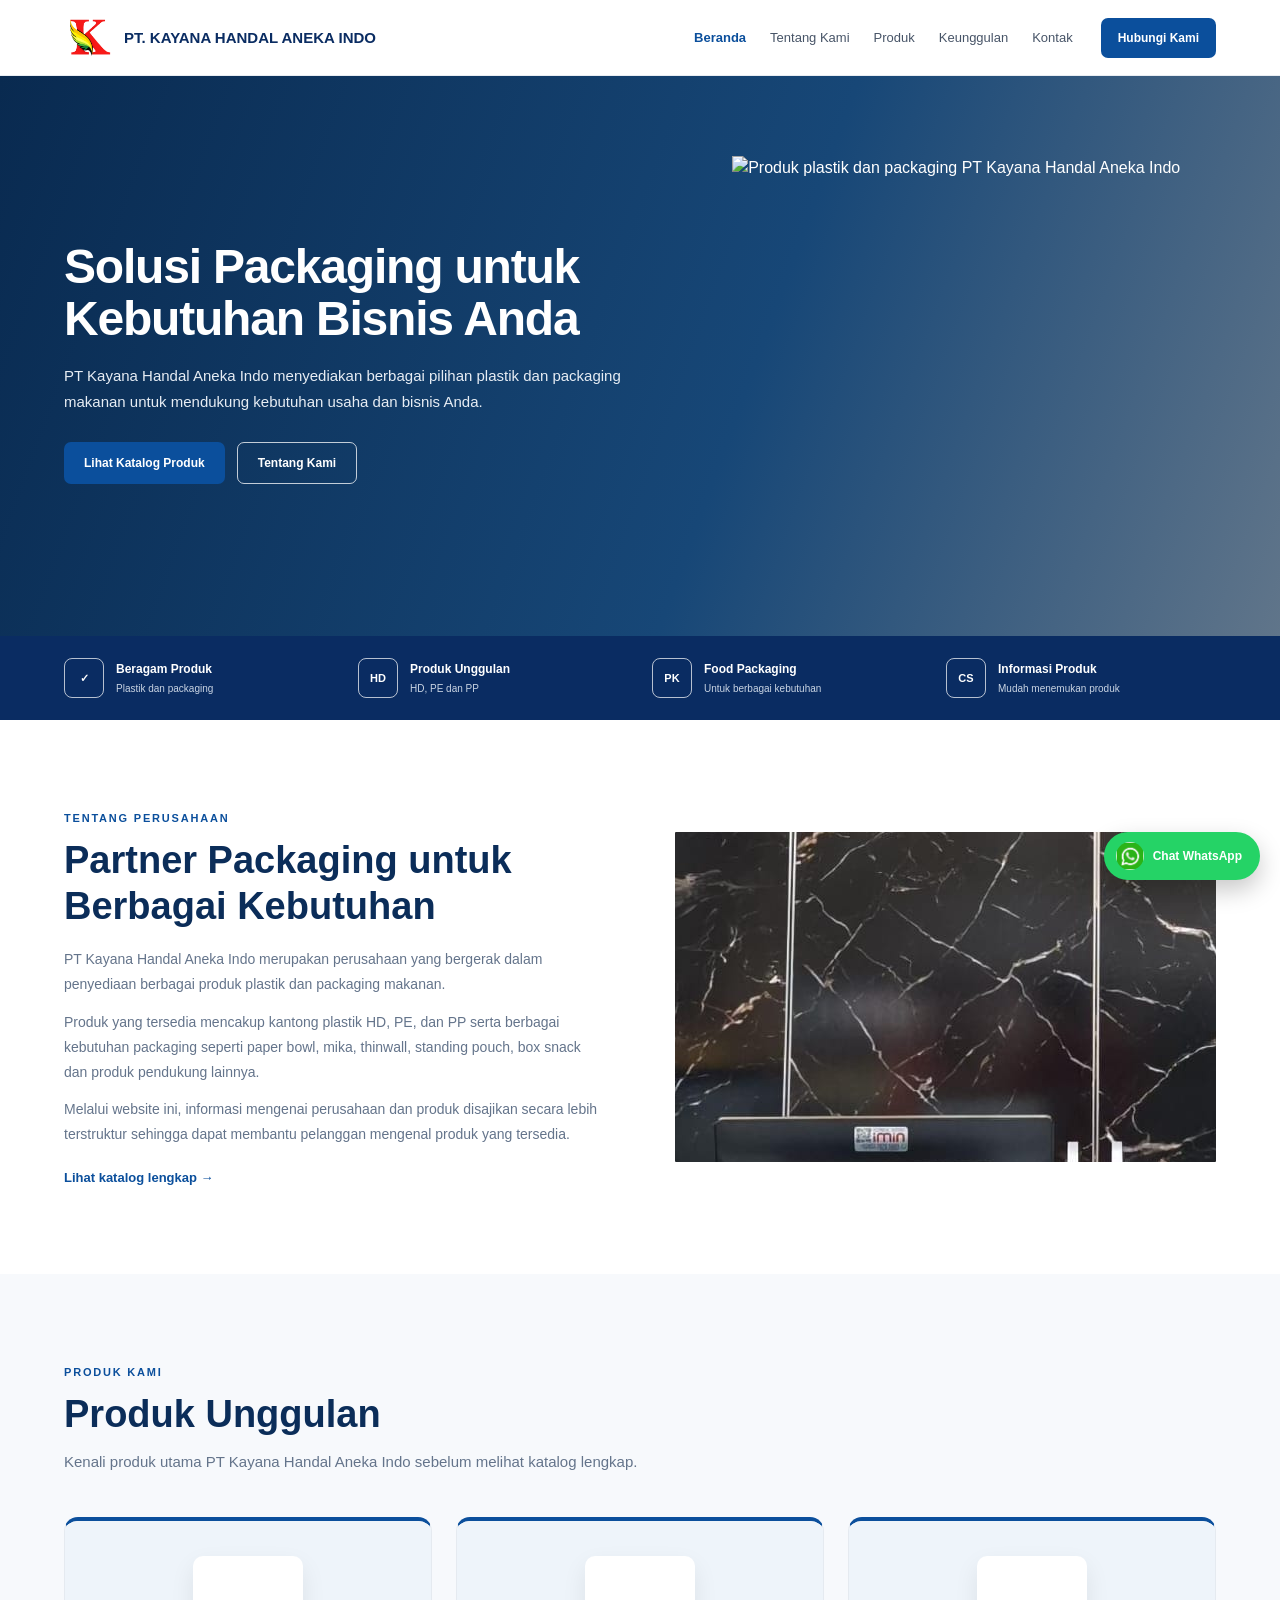
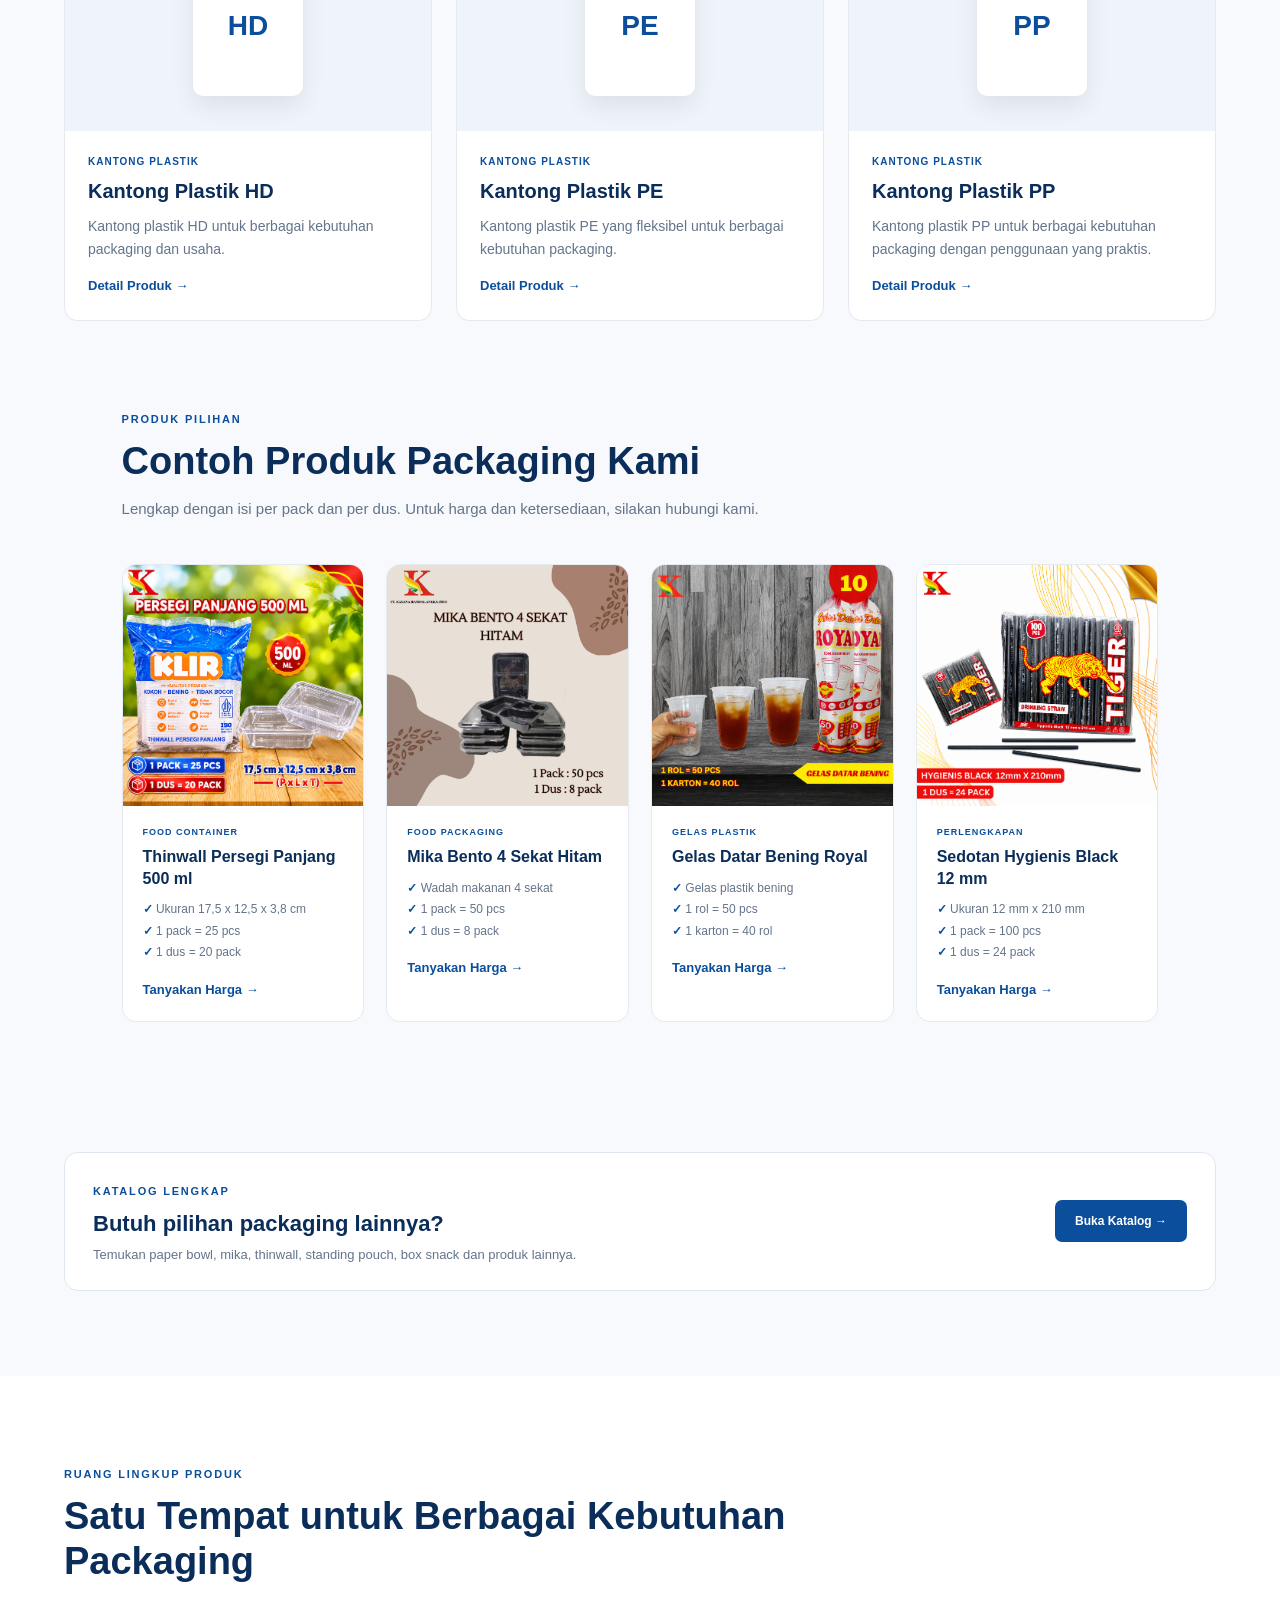
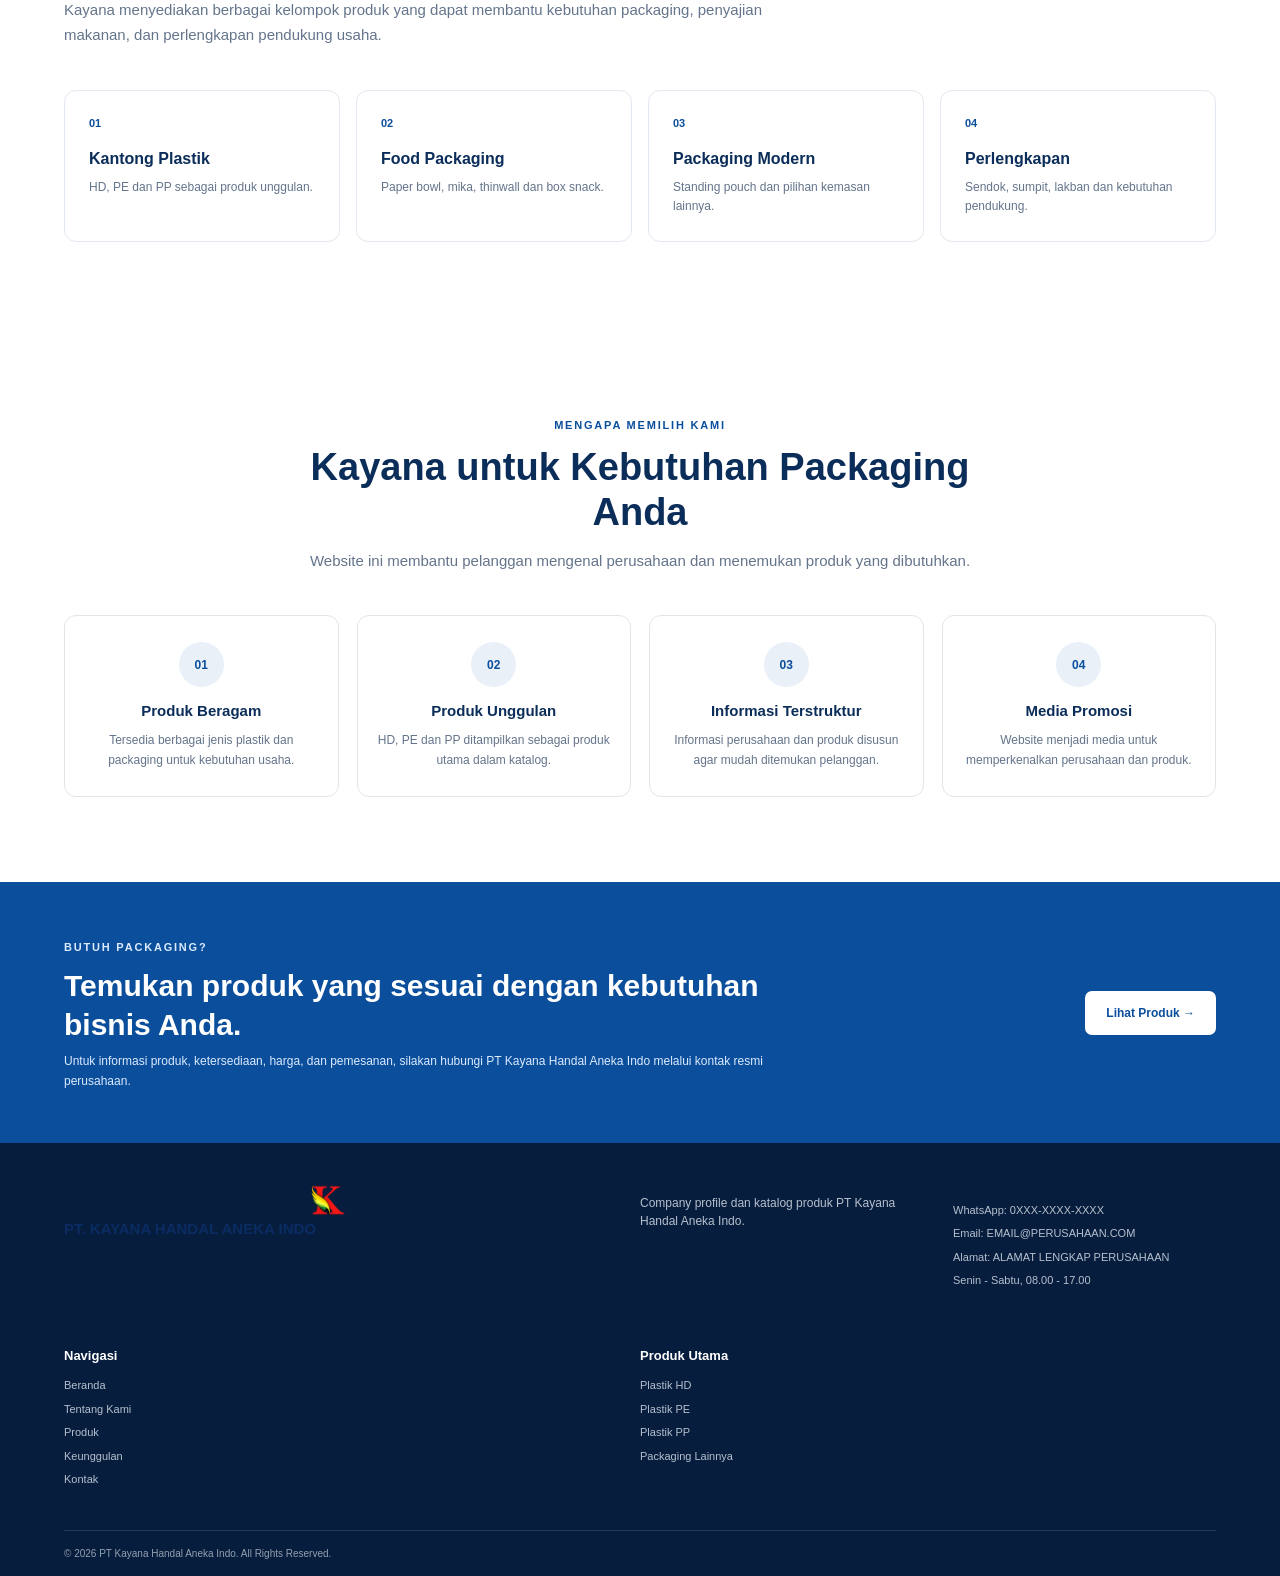
==== commit 0bbba14a: "Update index.html" ====
--- a/index.html
+++ b/index.html
@@ -3,13 +3,11 @@
 <head>
     <meta charset="UTF-8">
     <meta name="viewport" content="width=device-width, initial-scale=1.0">
-
     <meta name="description"
           content="PT Kayana Handal Aneka Indo">
-
     <title>PT Kayana Handal Aneka Indo | Company Profile</title>
-
     <link rel="stylesheet" href="style.css">
+    <link rel="icon" type="image/png" href="logo_kayana.png">
 </head>
 
 <body>
@@ -79,19 +77,7 @@
              Nanti bisa diganti foto produk asli. -->
 
 <div class="hero-visual">
-
-    <div class="plastic-bag bag-pp">
-        <span>PP</span>
-    </div>
-
-    <div class="plastic-bag bag-hd">
-        <span>HD</span>
-    </div>
-
-    <div class="plastic-bag bag-pe">
-        <span>PE</span>
-    </div>
-
+    <img src="NAMA_GAMBAR.jpg" alt="Produk plastik dan packaging PT Kayana Handal Aneka Indo" class="hero-img">
 </div>
         </div>
     </div>
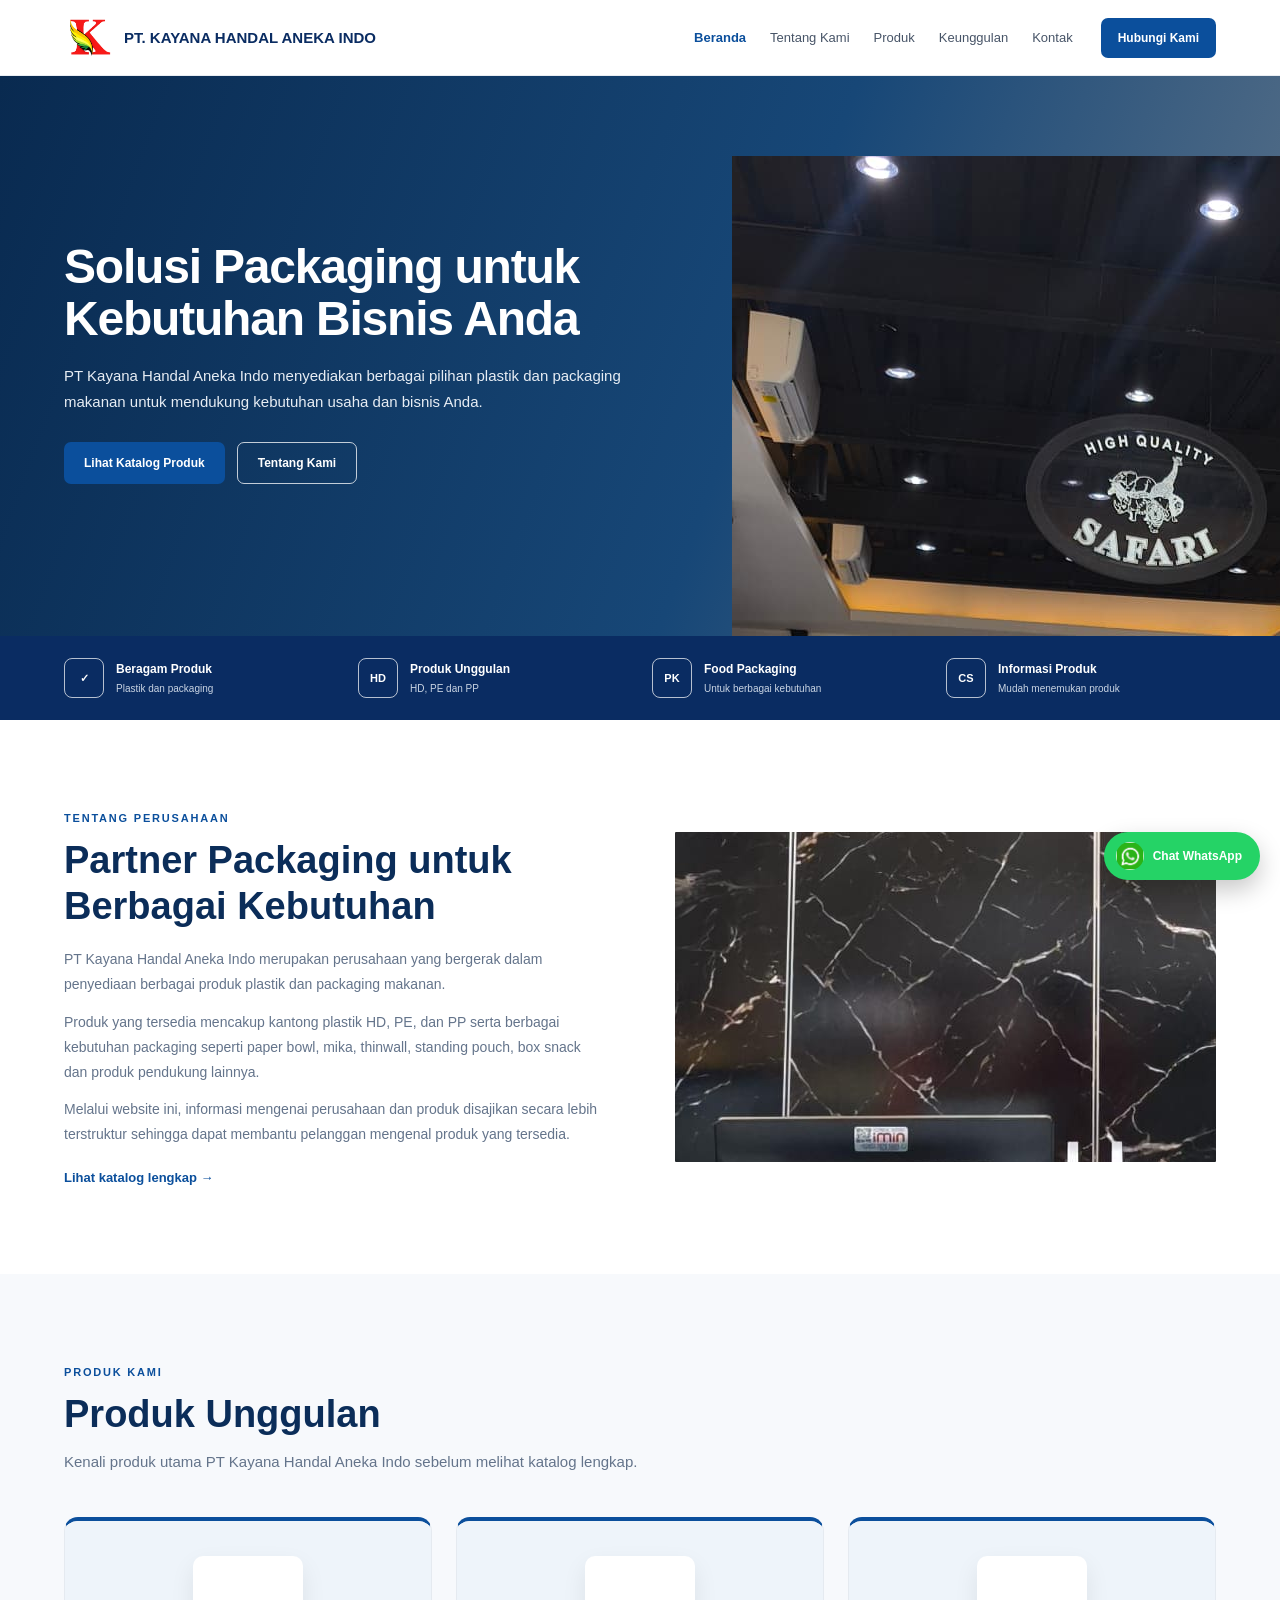
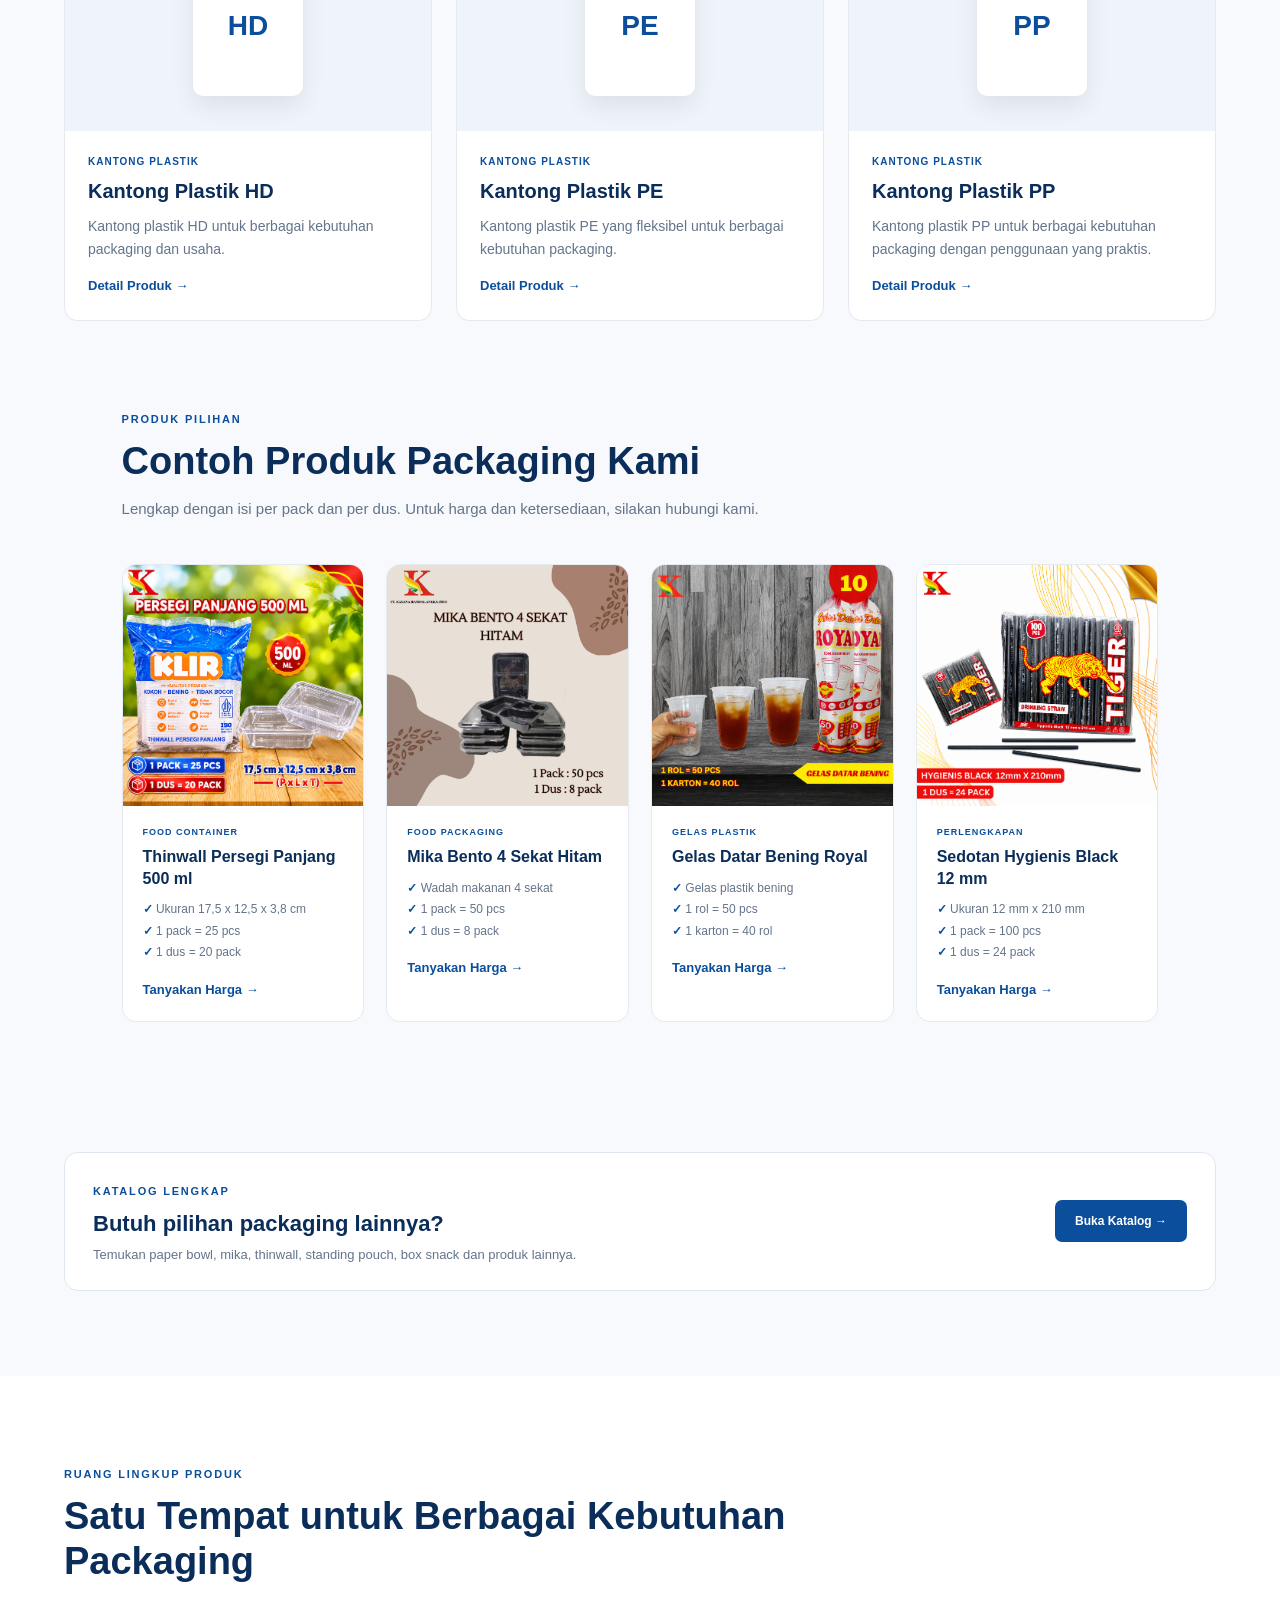
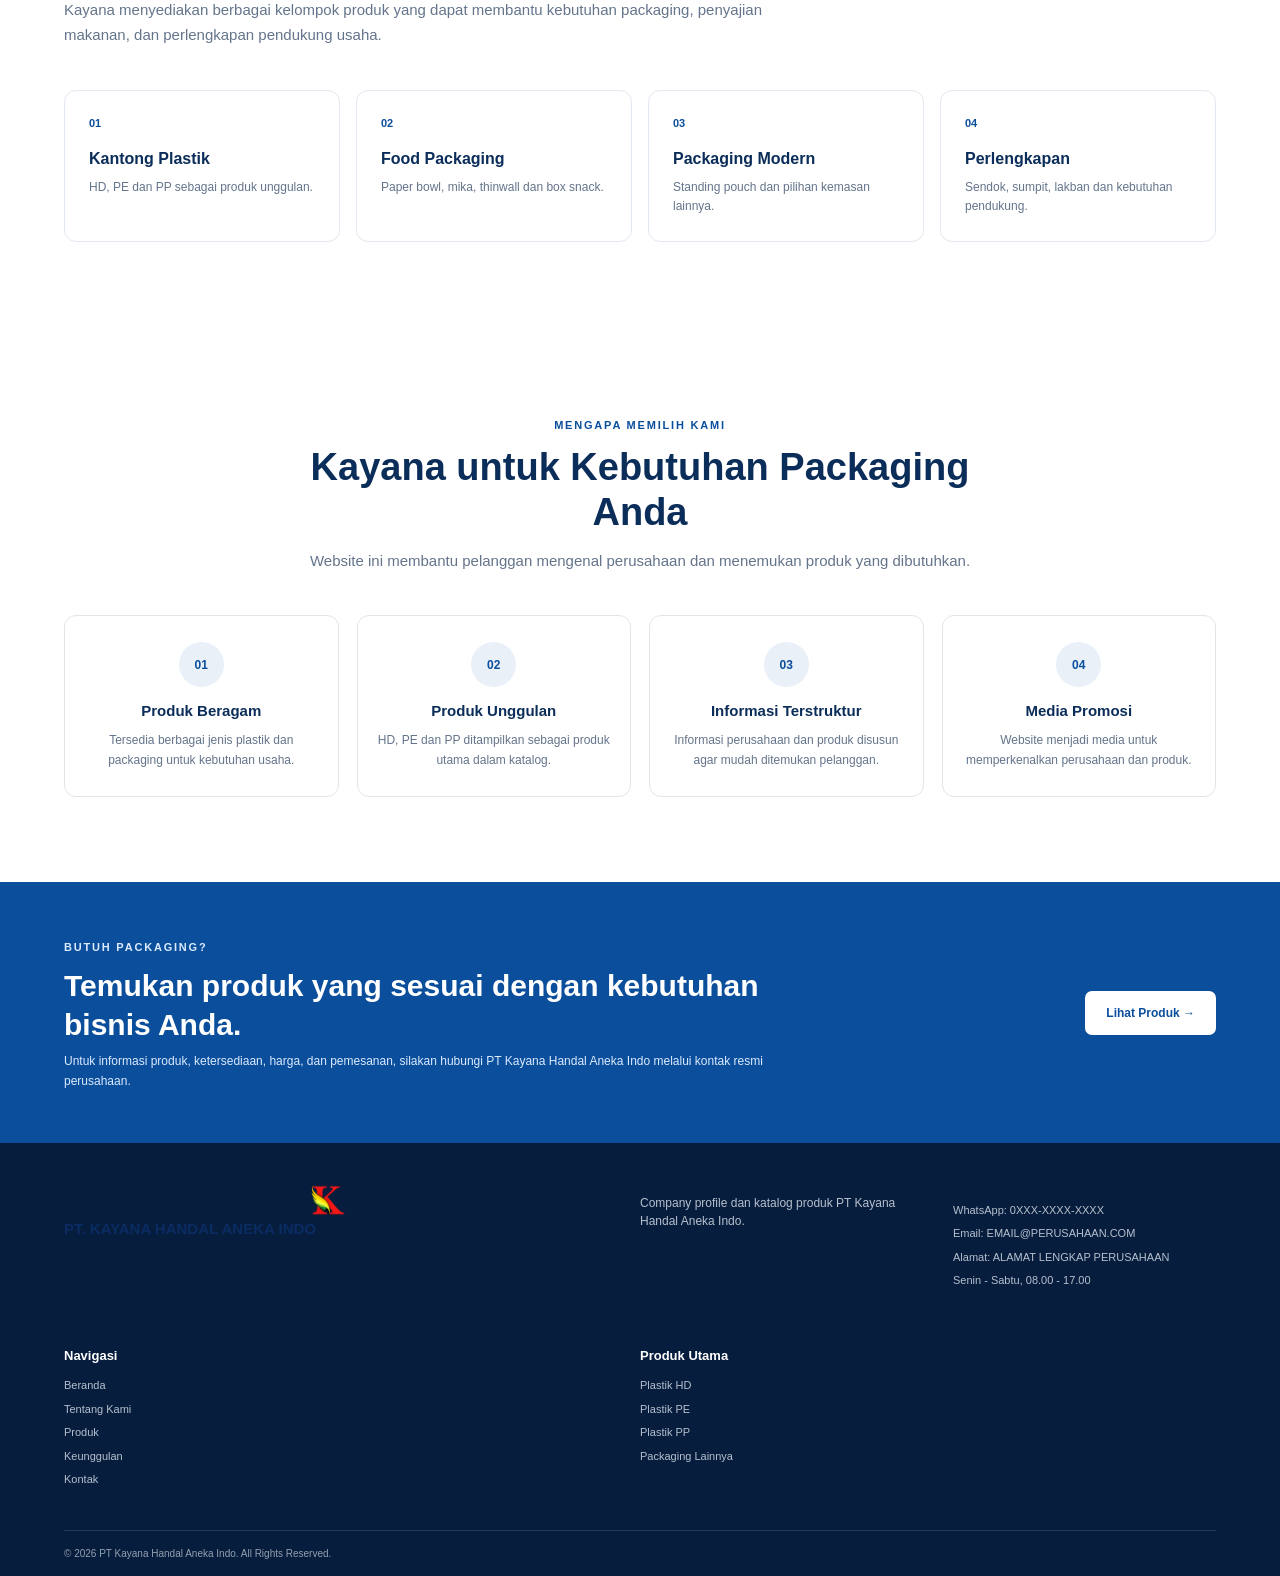
==== commit 537e06fa: "Update index.html" ====
--- a/index.html
+++ b/index.html
@@ -77,7 +77,7 @@
              Nanti bisa diganti foto produk asli. -->
 
 <div class="hero-visual">
-    <img src="NAMA_GAMBAR.jpg" alt="Produk plastik dan packaging PT Kayana Handal Aneka Indo" class="hero-img">
+    <img src="foto_slide2.jpeg" alt="Produk plastik dan packaging PT Kayana Handal Aneka Indo" class="hero-img">
 </div>
         </div>
     </div>
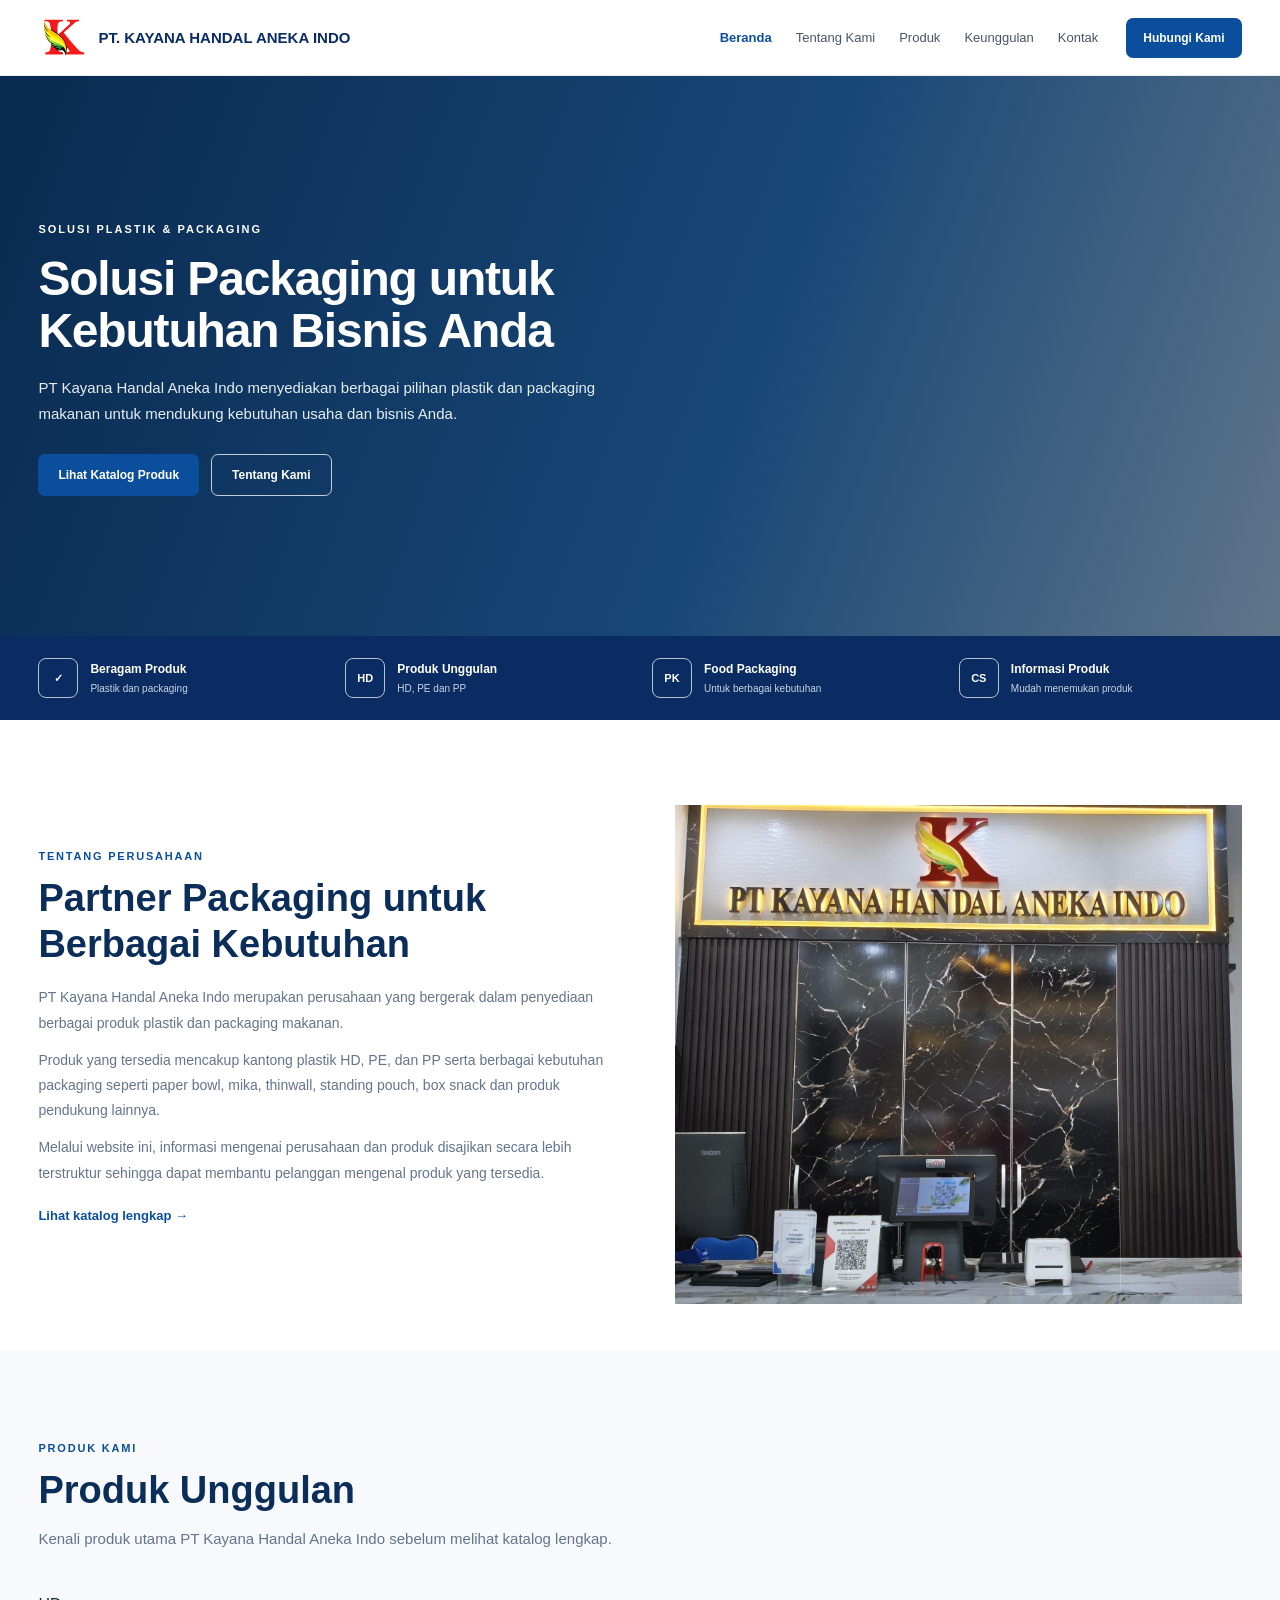
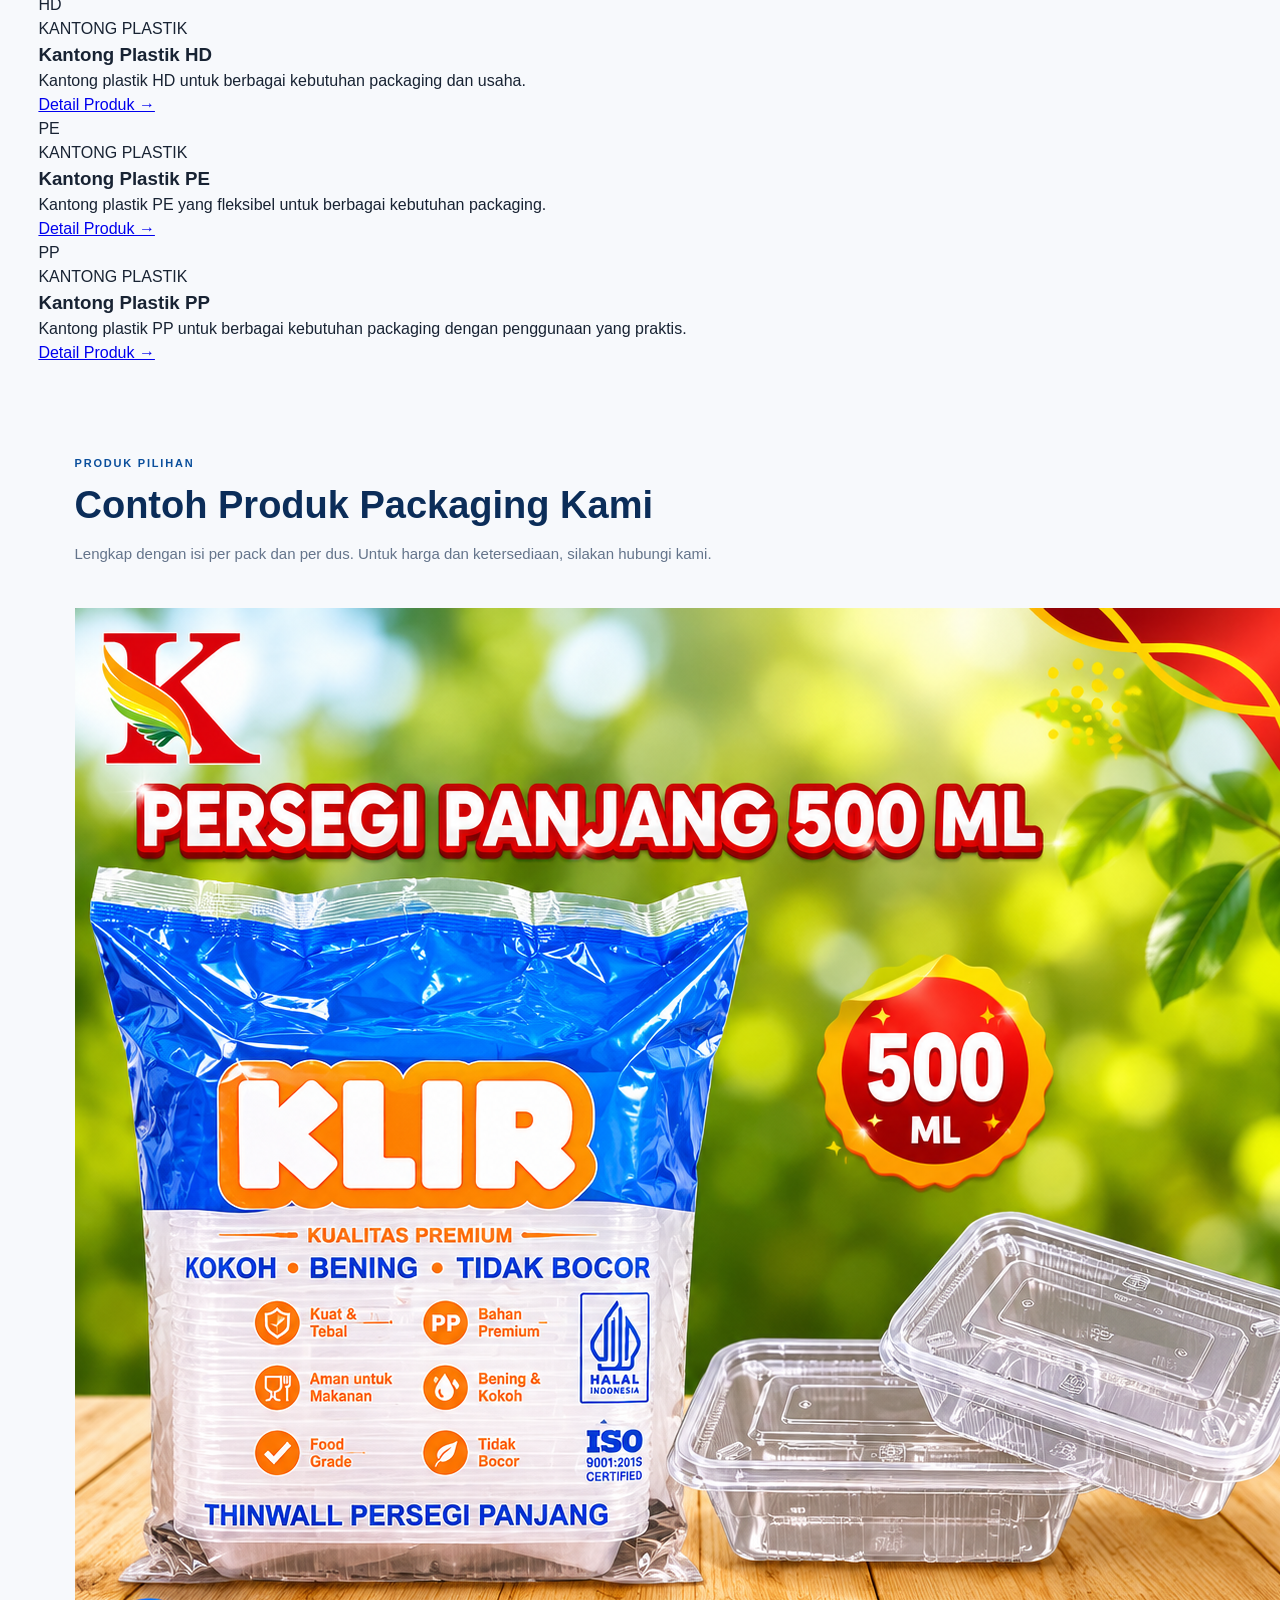
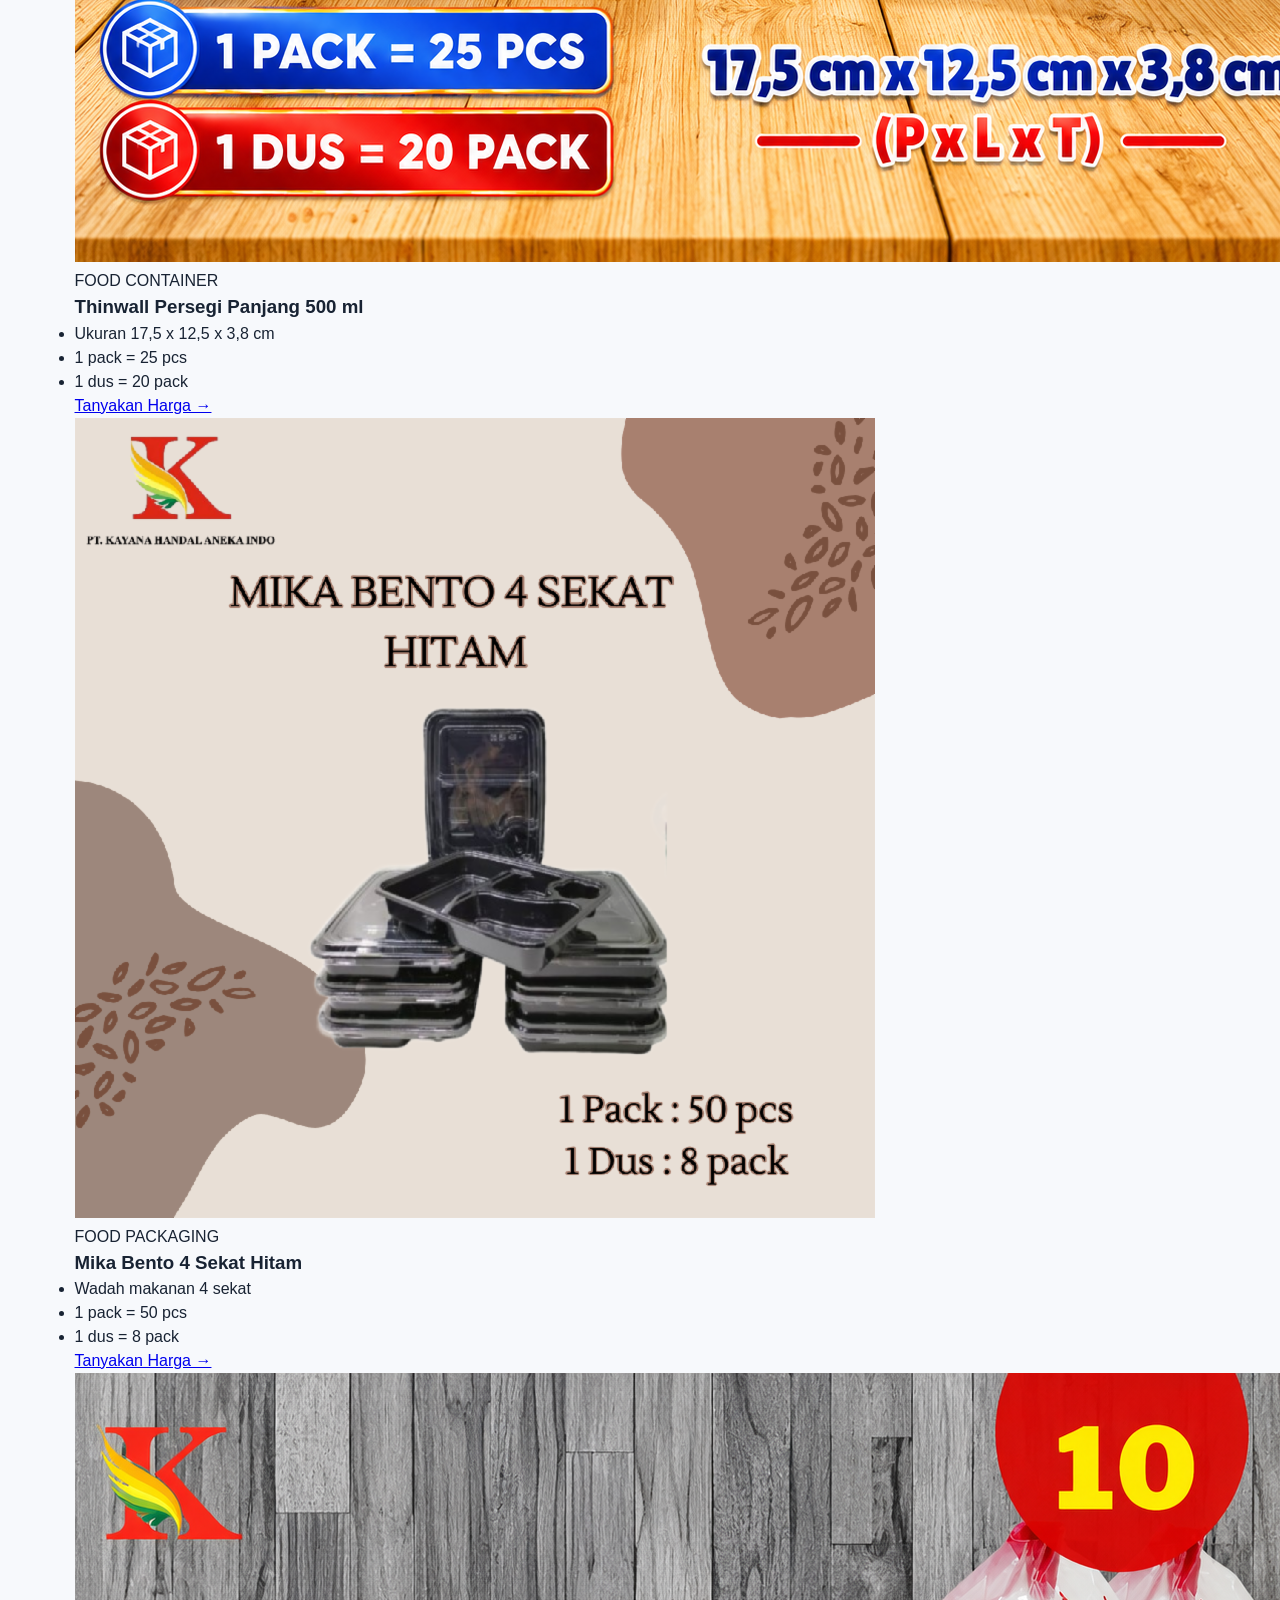
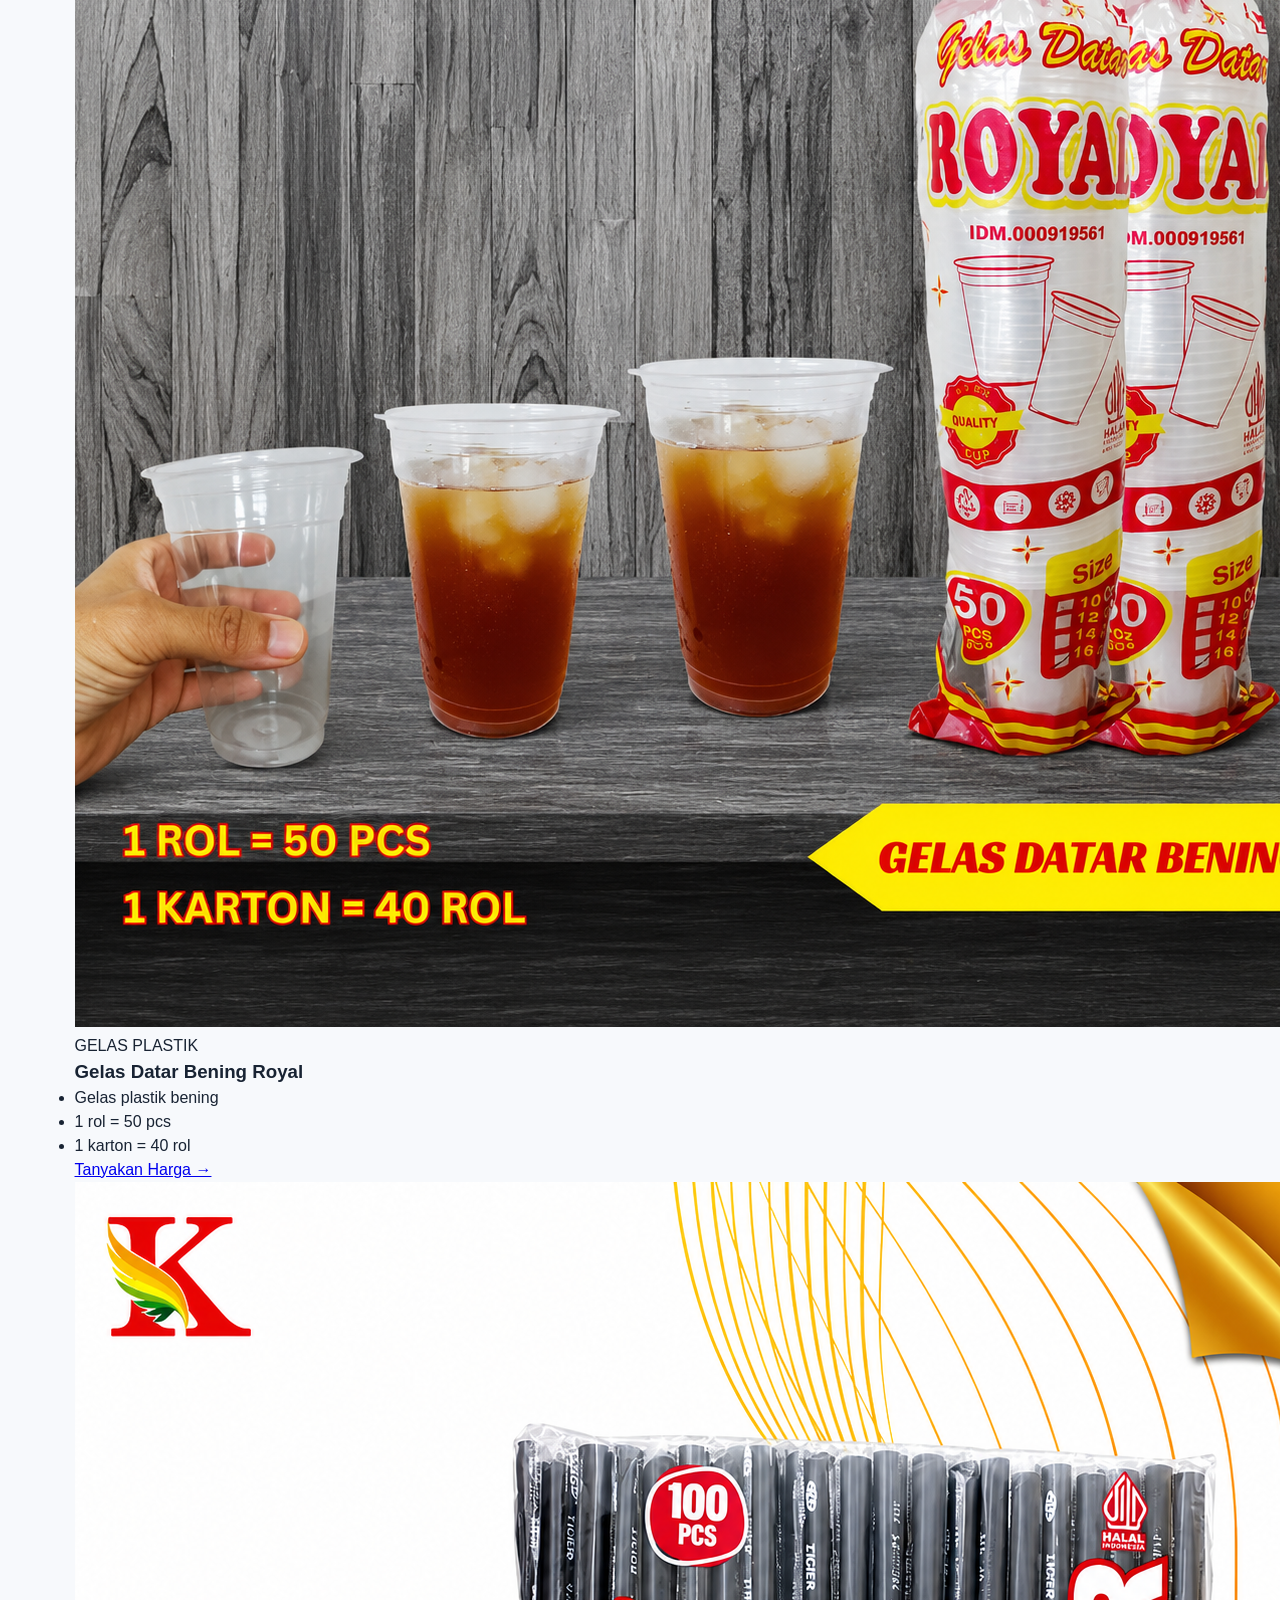
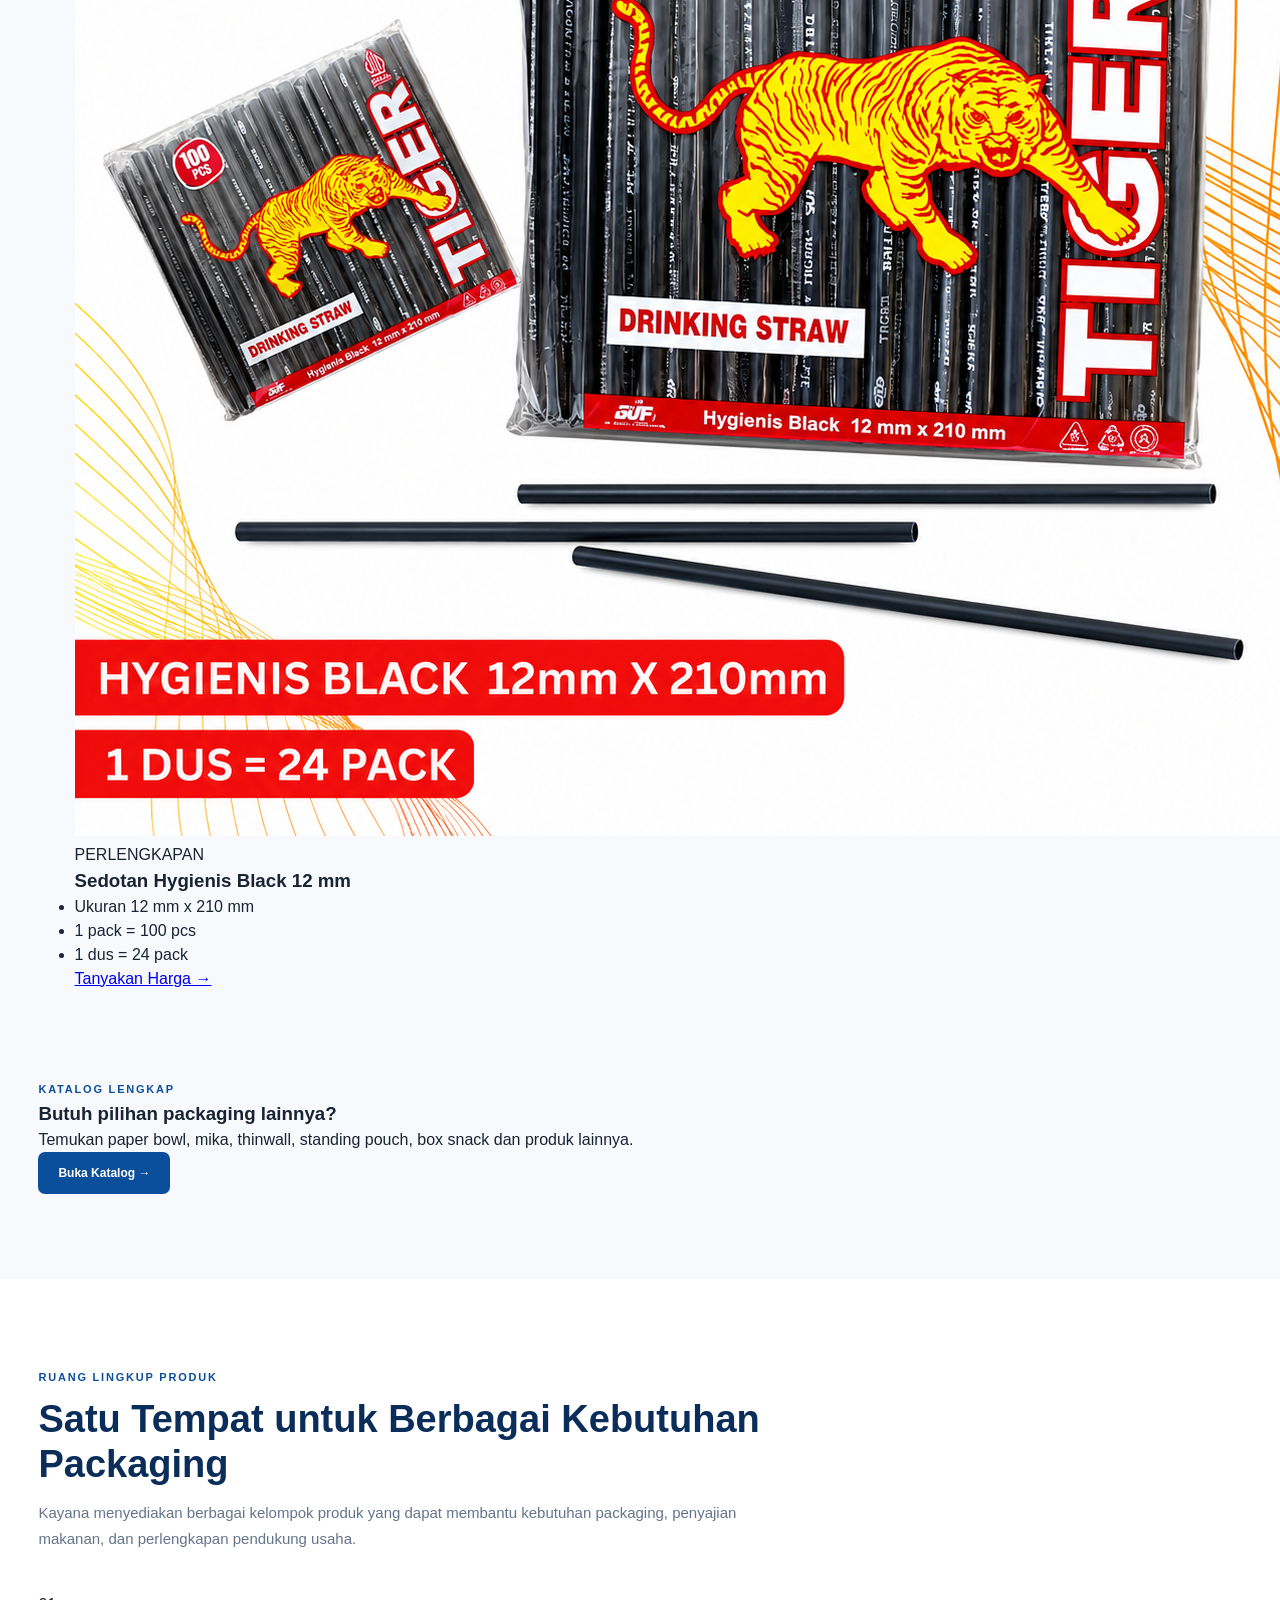
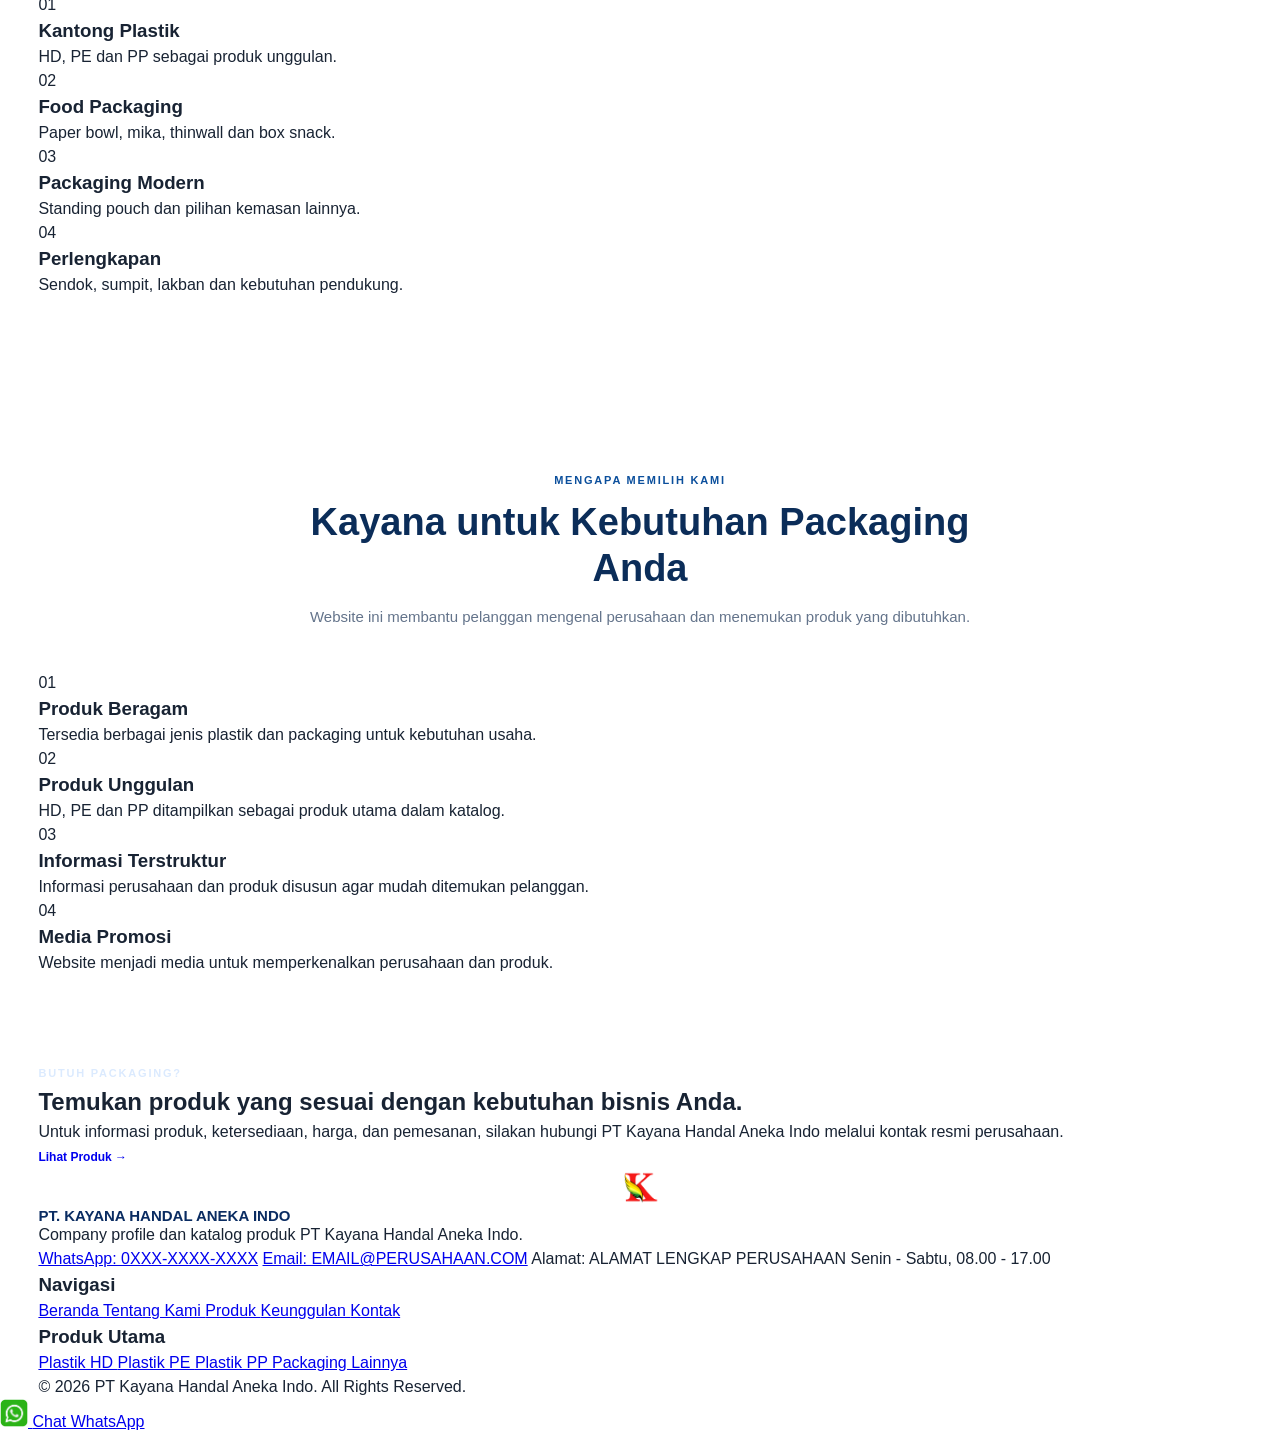
==== commit 4ebb4c7a: "Update index.html" ====
--- a/index.html
+++ b/index.html
@@ -54,31 +54,17 @@
 <section class="hero" id="beranda">
     <div class="container hero-inner">
         <div class="hero-content">
-            <h1>
-                Solusi Packaging untuk Kebutuhan Bisnis Anda
-            </h1>
-            <p>
-                PT Kayana Handal Aneka Indo menyediakan berbagai
-                pilihan plastik dan packaging makanan untuk mendukung
-                kebutuhan usaha dan bisnis Anda.
+            <span class="hero-label">SOLUSI PLASTIK & PACKAGING</span>
+            <h1>Solusi Packaging untuk Kebutuhan Bisnis Anda</h1>
+            <p>
+                PT Kayana Handal Aneka Indo menyediakan berbagai pilihan
+                plastik dan packaging makanan untuk mendukung kebutuhan
+                usaha dan bisnis Anda.
             </p>
             <div class="hero-buttons">
-                <a href="produk.html" class="btn-primary">
-                    Lihat Katalog Produk
-                </a>
-                <a href="#tentang" class="btn-secondary">
-                    Tentang Kami
-                </a>
-            </div>
-        </div>
-
-
-        <!-- Visual sementara.
-             Nanti bisa diganti foto produk asli. -->
-
-<div class="hero-visual">
-    <img src="foto_slide2.jpeg" alt="Produk plastik dan packaging PT Kayana Handal Aneka Indo" class="hero-img">
-</div>
+                <a href="produk.html" class="btn-primary">Lihat Katalog Produk</a>
+                <a href="#tentang" class="btn-secondary">Tentang Kami</a>
+            </div>
         </div>
     </div>
 </section>
--- a/style.css
+++ b/style.css
@@ -1,17 +1,15 @@
+
 /* =========================================================
    RESET & GLOBAL
 ========================================================= */
-
 * {
     margin: 0;
     padding: 0;
     box-sizing: border-box;
 }
-
 html {
     scroll-behavior: smooth;
 }
-
 body {
     font-family: Arial, Helvetica, sans-serif;
     color: #182333;
@@ -24,7 +22,7 @@
 }
 
 .container {
-    width: min(1180px, 90%);
+    width: min(1400px, 94%);
     margin: 0 auto;
 }
 
@@ -187,7 +185,31 @@
 /* =========================================================
    HERO
 ========================================================= */
-
+.hero-visual {
+    width: 40px;          /* lebar kotak */
+    height: 50px;         /* tinggi kotak (samakan dengan lebar = persegi) */
+    flex-shrink: 0;
+    margin-right: 30px;    /* jarak ke tepi kanan */
+}
+
+.hero-img {
+    width: 60%;
+    height: 40%;
+    object-fit: cover;
+    object-position: center 50%;   /* bagian foto yang ditampilkan */
+    border-radius: 20px;           /* sudut tumpul */
+    border: 5px solid rgba(255, 255, 255, 0.9);   /* bingkai putih tipis */
+    box-shadow: 0 20px 45px rgba(0, 0, 0, 0.35);
+    display: block;
+}
+
+@media (max-width: 950px) {
+    .hero-visual {
+        width: 100px;
+        height: 200px;
+        margin: 25px auto 0;
+    }
+}
 .hero {
     min-height: 560px;
 
@@ -297,9 +319,9 @@
 ========================================================= */
 
 .hero-visual {
-    width: 42%;
-    height: 400px;
-    position: relative;
+    width: 100%;
+    height: 100%;
+    object-fit: cover;
     z-index: 1;
 }
 
@@ -535,13 +557,19 @@
 /* COMPANY PHOTO PLACEHOLDER */
 
 .company-visual {
-    height: 330px;
-
-    border-radius: 1px;
-
-    overflow: hidden;
-}
-
+    height: 460px;
+    border-radius: 14px;
+}
+.company-visual img {
+    width: 100%;
+    height: 100%;
+    object-fit: cover;
+    object-position: center top;   /* fokus ke bagian atas (papan nama) */
+    display: block;
+@media (max-width: 650px) {
+    .company-visual {
+        height: 300px;
+    }
 .visual-placeholder {
     height: 0%;
 
@@ -1075,7 +1103,7 @@
 @media (max-width: 650px) {
 
     .container {
-        width: 90%;
+        width: 94%;
     }
 
 
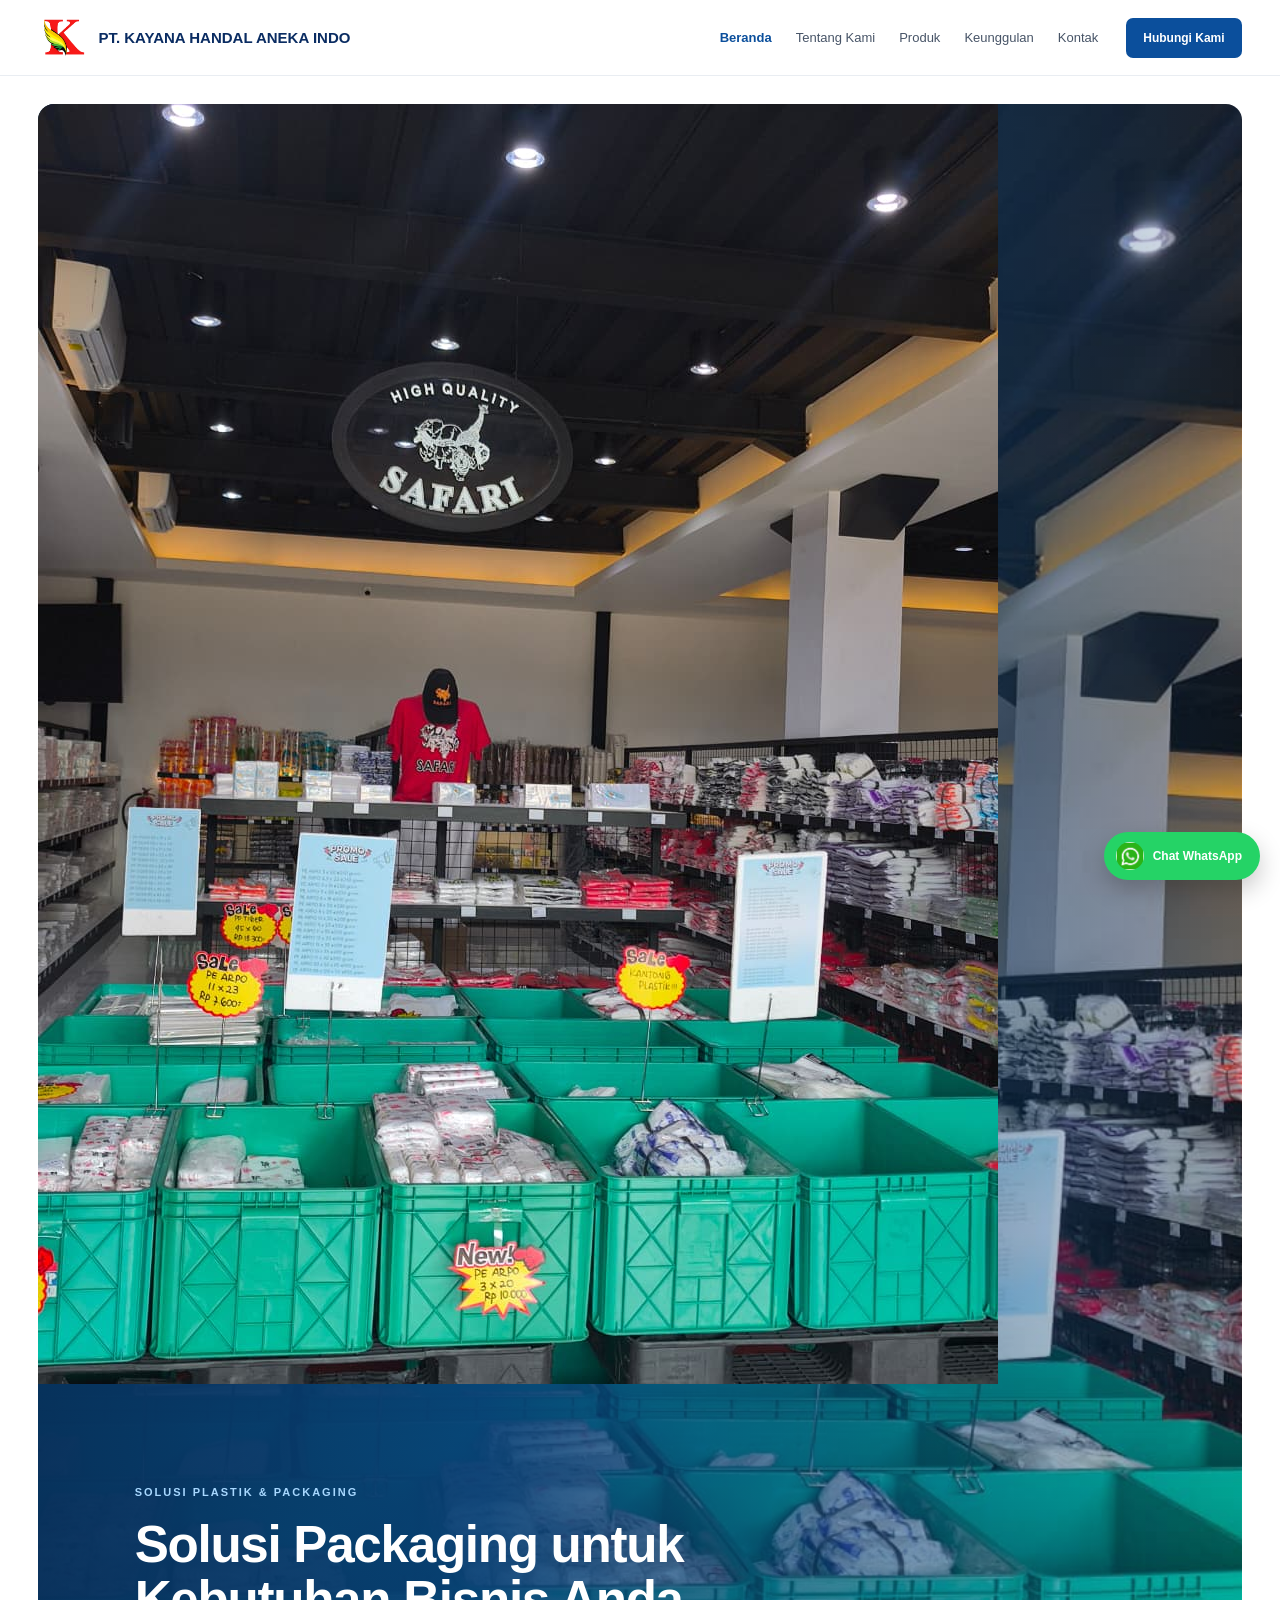
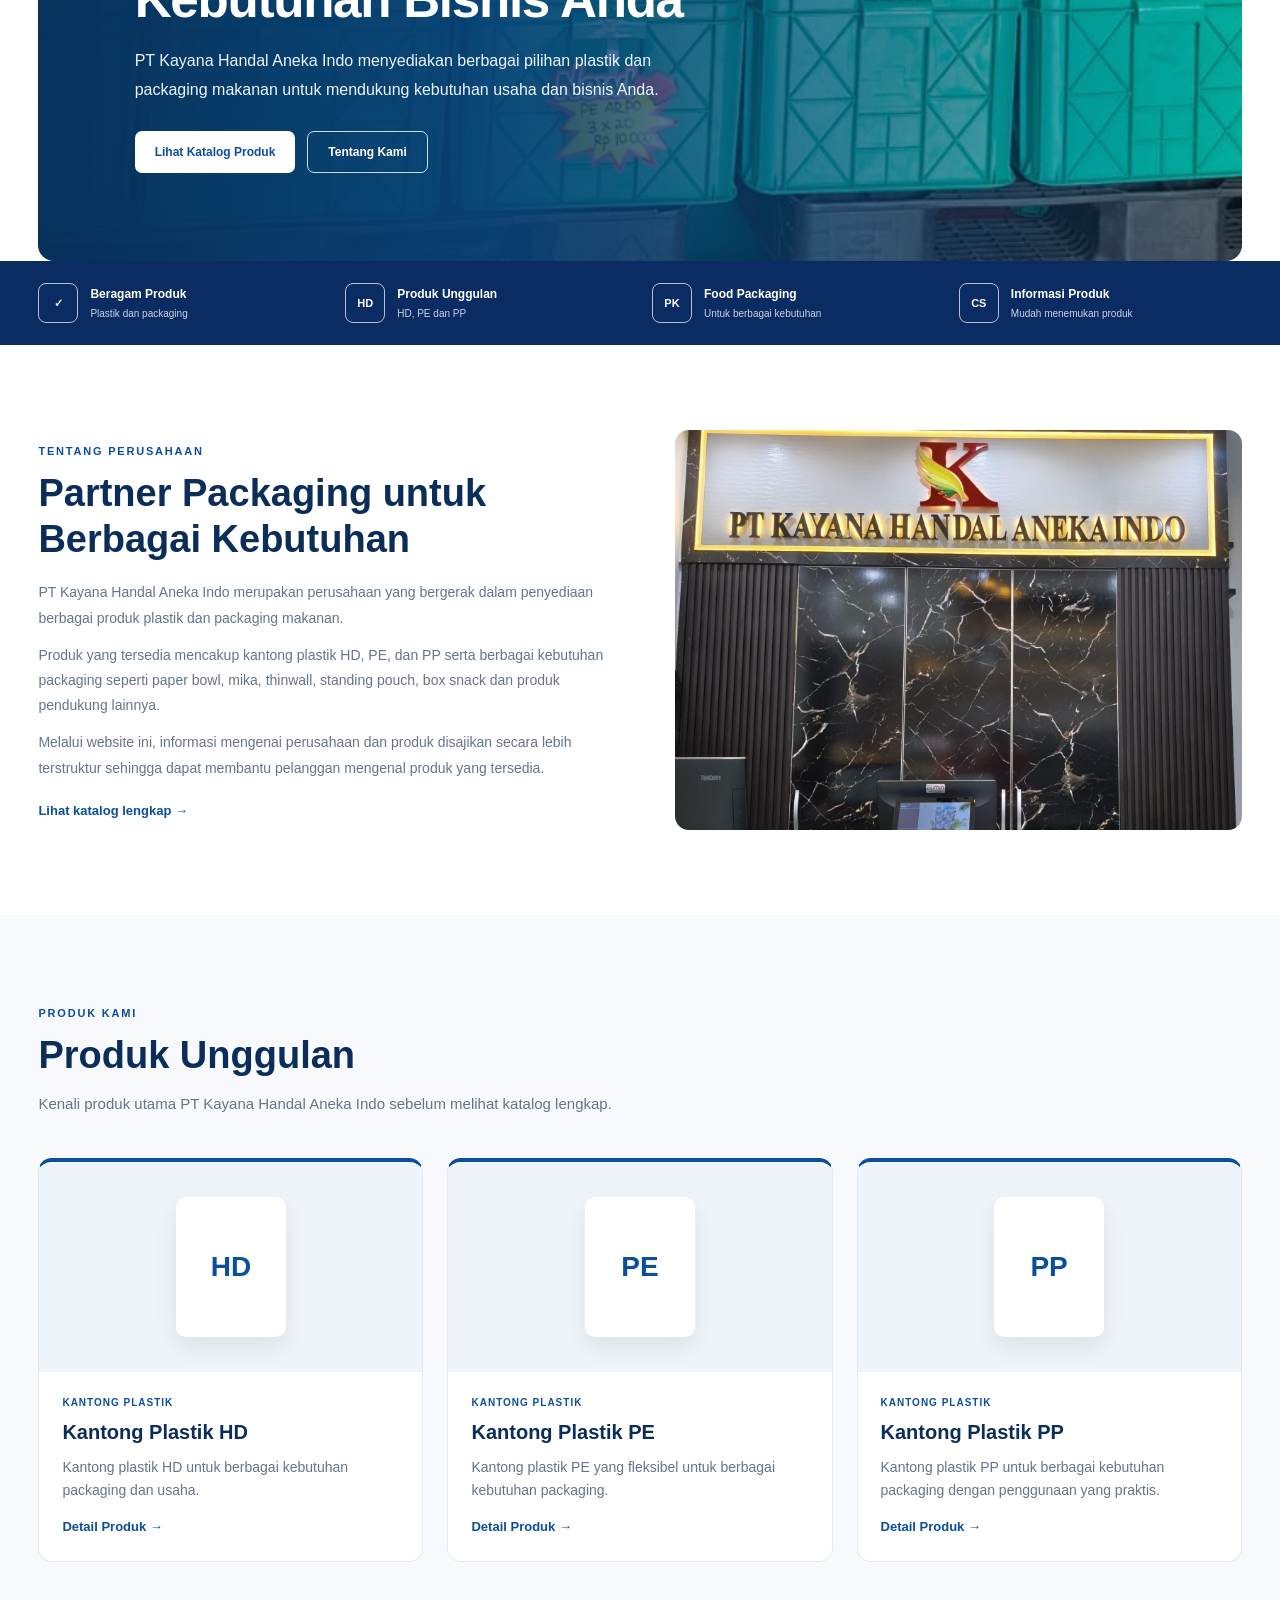
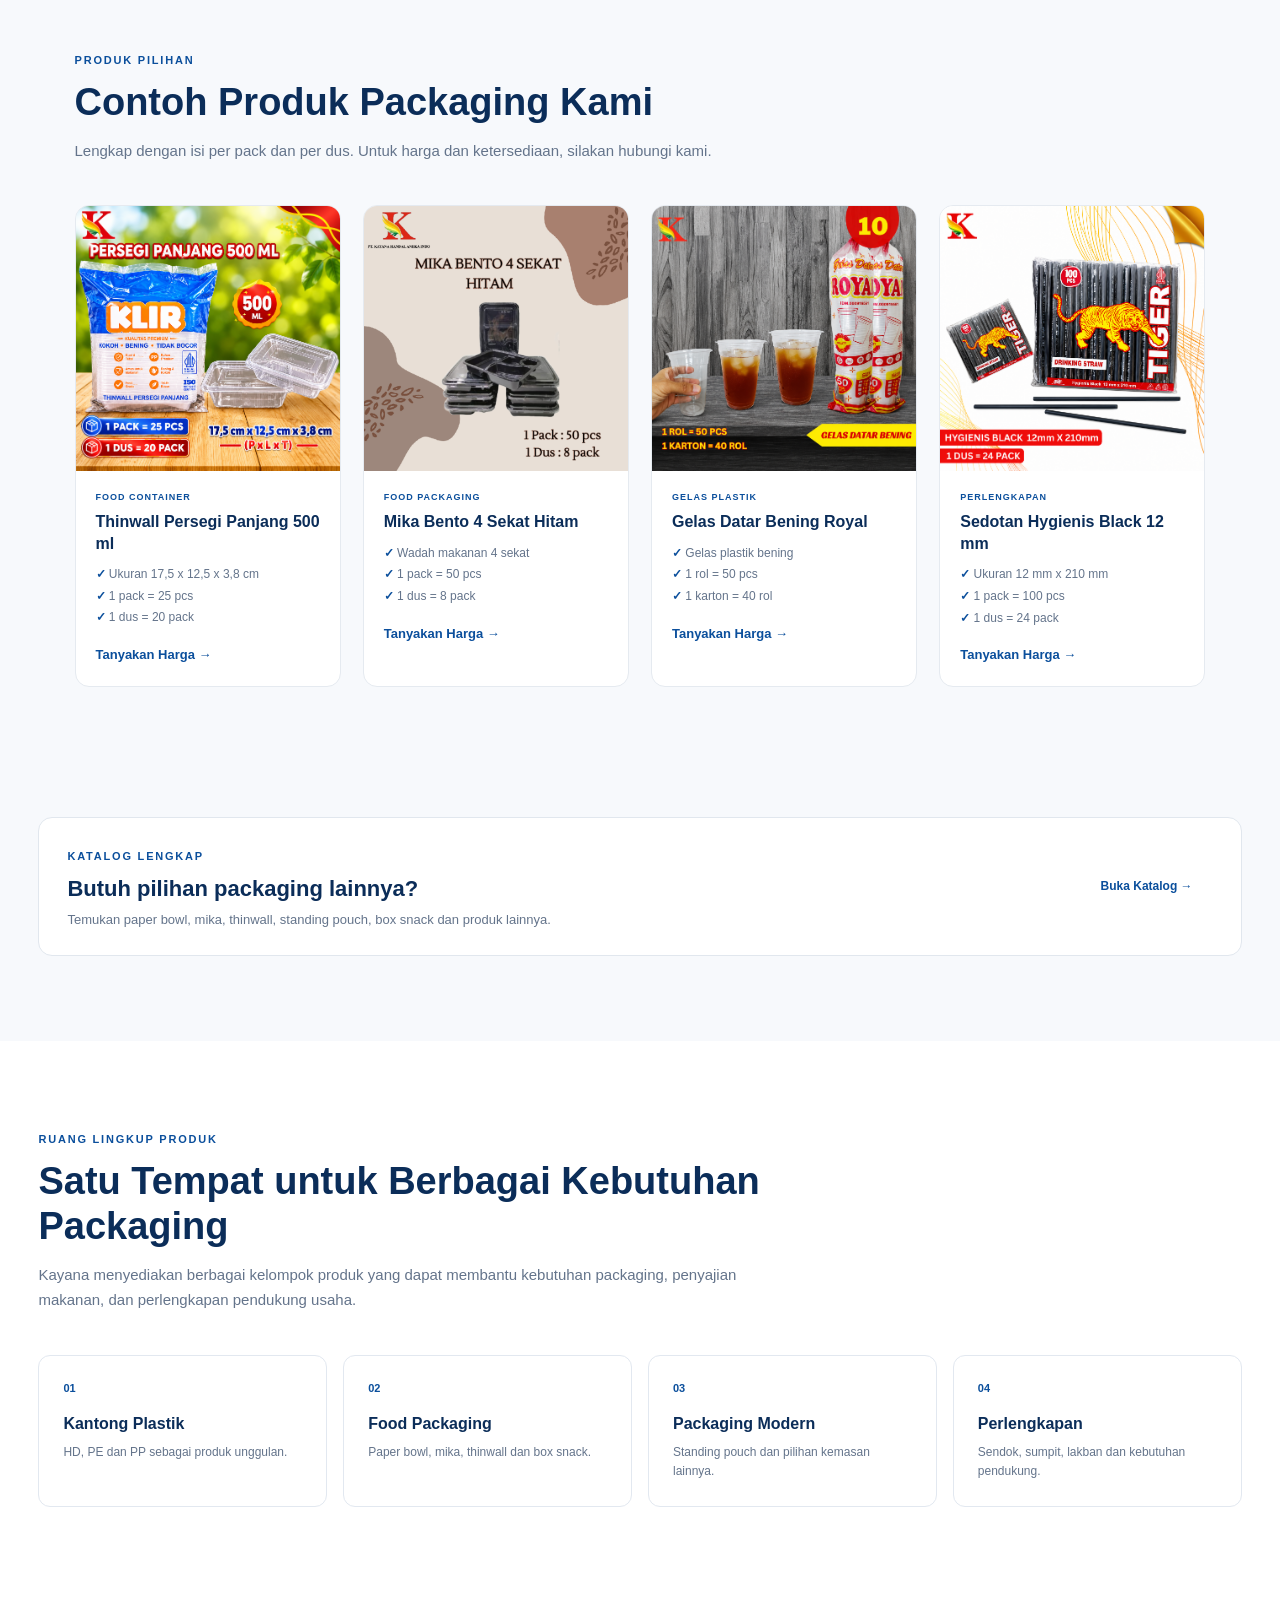
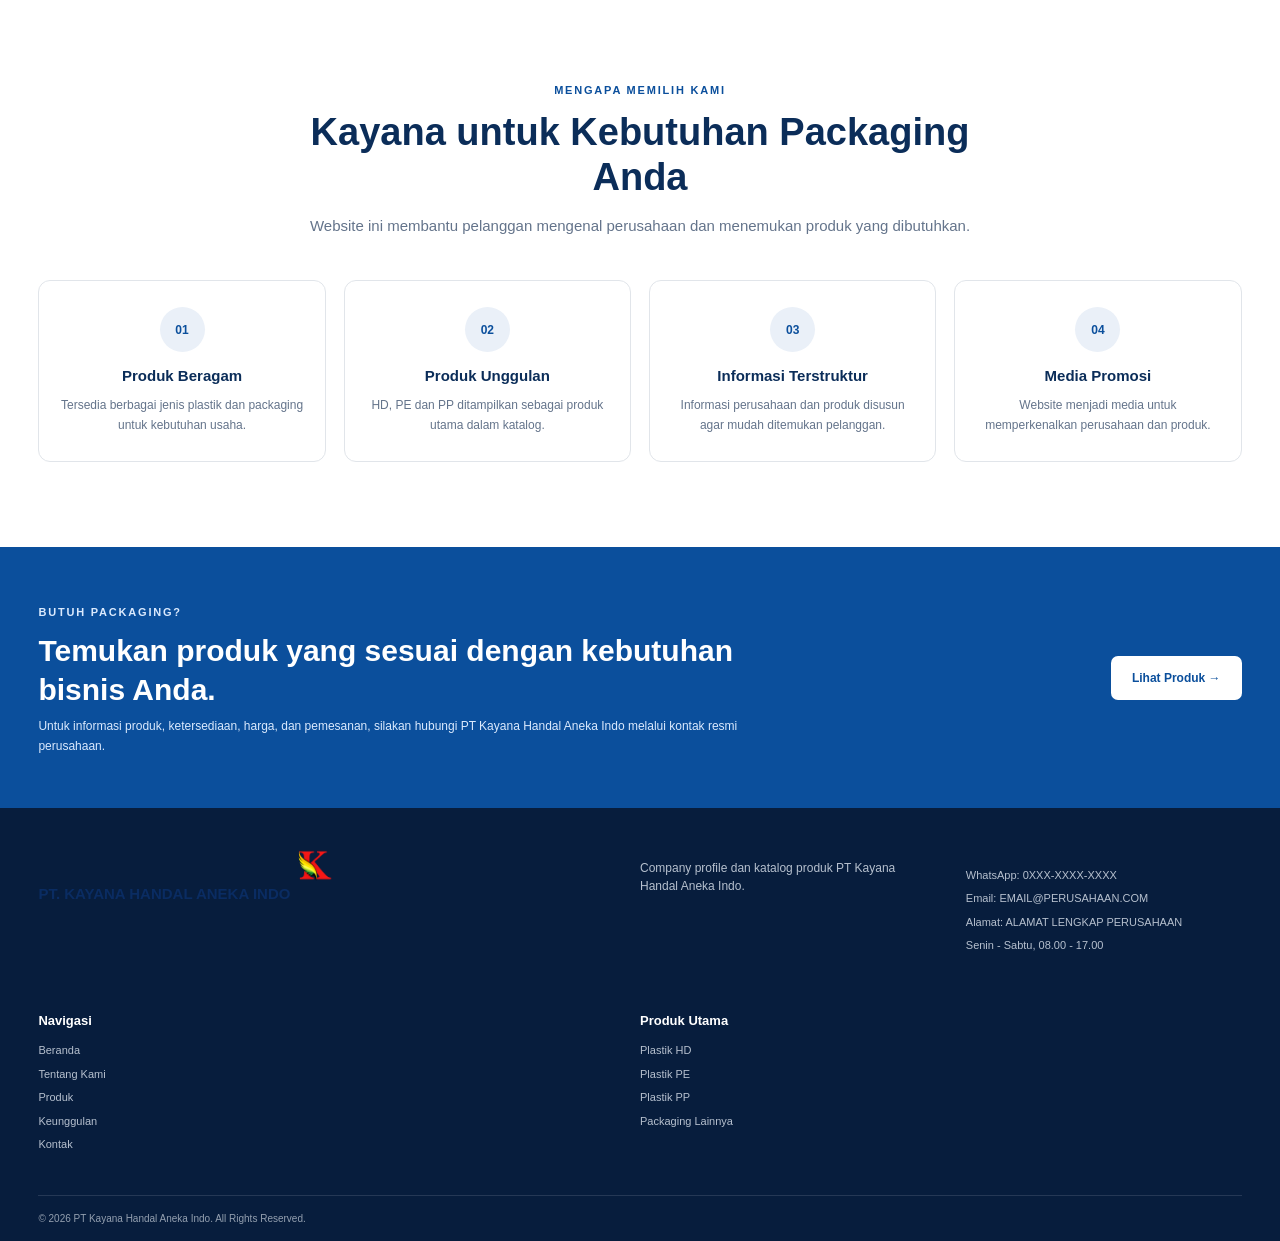
==== commit 944a62c1: "Update index.html" ====
--- a/index.html
+++ b/index.html
@@ -52,23 +52,35 @@
 
 <!-- ================= HERO ================= -->
 <section class="hero" id="beranda">
+    <img
+        src="foto_slide2.jpeg"
+        alt="Toko PT Kayana Handal Aneka Indo"
+        class="hero-background">
+    <div class="hero-overlay"></div>
     <div class="container hero-inner">
         <div class="hero-content">
-            <span class="hero-label">SOLUSI PLASTIK & PACKAGING</span>
-            <h1>Solusi Packaging untuk Kebutuhan Bisnis Anda</h1>
+            <span class="hero-label">
+                SOLUSI PLASTIK &amp; PACKAGING
+            </span>
+            <h1>
+                Solusi Packaging untuk Kebutuhan Bisnis Anda
+            </h1>
             <p>
-                PT Kayana Handal Aneka Indo menyediakan berbagai pilihan
-                plastik dan packaging makanan untuk mendukung kebutuhan
-                usaha dan bisnis Anda.
+                PT Kayana Handal Aneka Indo menyediakan berbagai
+                pilihan plastik dan packaging makanan untuk mendukung
+                kebutuhan usaha dan bisnis Anda.
             </p>
             <div class="hero-buttons">
-                <a href="produk.html" class="btn-primary">Lihat Katalog Produk</a>
-                <a href="#tentang" class="btn-secondary">Tentang Kami</a>
+                <a href="produk.html" class="btn-primary">
+                    Lihat Katalog Produk
+                </a>
+                <a href="#tentang" class="btn-secondary">
+                    Tentang Kami
+                </a>
             </div>
         </div>
     </div>
 </section>
-
 
 <!-- ================= TRUST / INFO ================= -->
 <section class="trust">
--- a/style.css
+++ b/style.css
@@ -1,15 +1,17 @@
-
 /* =========================================================
    RESET & GLOBAL
 ========================================================= */
+
 * {
     margin: 0;
     padding: 0;
     box-sizing: border-box;
 }
+
 html {
     scroll-behavior: smooth;
 }
+
 body {
     font-family: Arial, Helvetica, sans-serif;
     color: #182333;
@@ -183,92 +185,69 @@
 
 
 /* =========================================================
-   HERO
+   HERO BANNER - SATU PERSEGI PANJANG
 ========================================================= */
-.hero-visual {
-    width: 40px;          /* lebar kotak */
-    height: 50px;         /* tinggi kotak (samakan dengan lebar = persegi) */
-    flex-shrink: 0;
-    margin-right: 30px;    /* jarak ke tepi kanan */
-}
-
-.hero-img {
-    width: 60%;
-    height: 40%;
-    object-fit: cover;
-    object-position: center 50%;   /* bagian foto yang ditampilkan */
-    border-radius: 20px;           /* sudut tumpul */
-    border: 5px solid rgba(255, 255, 255, 0.9);   /* bingkai putih tipis */
-    box-shadow: 0 20px 45px rgba(0, 0, 0, 0.35);
-    display: block;
-}
-
-@media (max-width: 950px) {
-    .hero-visual {
-        width: 100px;
-        height: 200px;
-        margin: 25px auto 0;
-    }
-}
+
 .hero {
-    min-height: 560px;
-
-    background:
+    position: relative;
+    width: min(1500px, 94%);
+    min-height: 470px;
+    margin: 28px auto 0;
+    overflow: hidden;
+    border-radius: 16px;
+    color: #ffffff;
+    background-color: #0b477f;
+    background-image:
         linear-gradient(
-            110deg,
-            #092a50,
-            #174777 58%,
-            #60758a
-        );
-
-    color: #ffffff;
-
-    overflow: hidden;
+            90deg,
+            rgba(7, 48, 91, 0.98) 0%,
+            rgba(8, 64, 117, 0.94) 37%,
+            rgba(8, 64, 117, 0.72) 52%,
+            rgba(8, 64, 117, 0.12) 100%
+        ),
+        url("foto_slide2.jpeg");
+    background-size: cover;
+    background-position: center, center 44%;
+    background-repeat: no-repeat;
 }
 
 .hero-inner {
-    min-height: 560px;
-
-    display: flex;
-    align-items: center;
-    justify-content: space-between;
+    min-height: 470px;
+    display: flex;
+    align-items: center;
+    padding: 54px 5%;
 }
 
 .hero-content {
-    width: 54%;
-
+    width: min(650px, 58%);
     position: relative;
-    z-index: 2;
+    z-index: 1;
 }
 
 .hero-label {
+    display: inline-block;
+    color: #a8d8ff;
     font-size: 11px;
     letter-spacing: 2px;
     font-weight: 800;
+    margin-bottom: 8px;
 }
 
 .hero h1 {
-    font-size: 48px;
+    max-width: 650px;
+    font-size: clamp(36px, 4vw, 58px);
     line-height: 1.08;
-
-    letter-spacing: -1.2px;
-
-    margin: 13px 0 18px;
+    letter-spacing: -1.3px;
+    margin: 8px 0 20px;
 }
 
 .hero p {
-    max-width: 590px;
-
-    color: #e7edf4;
-
-    font-size: 15px;
-    line-height: 1.75;
-
-    margin-bottom: 27px;
-}
-
-
-/* HERO BUTTONS */
+    max-width: 570px;
+    color: #edf5ff;
+    font-size: 16px;
+    line-height: 1.8;
+    margin-bottom: 26px;
+}
 
 .hero-buttons {
     display: flex;
@@ -280,31 +259,25 @@
 .btn-secondary,
 .btn-white {
     display: inline-block;
-
     text-decoration: none;
-
     border-radius: 7px;
-
     font-size: 12px;
     font-weight: 700;
 }
 
 .btn-primary {
-    background: #0b4f9c;
-    color: #ffffff;
-
+    background: #ffffff;
+    color: #0b4f9c;
     padding: 12px 20px;
 }
 
 .btn-primary:hover {
-    background: #082f63;
+    background: #eaf2fb;
 }
 
 .btn-secondary {
     color: #ffffff;
-
-    border: 1px solid rgba(255, 255, 255, 0.75);
-
+    border: 1px solid rgba(255, 255, 255, 0.8);
     padding: 11px 20px;
 }
 
@@ -313,126 +286,6 @@
     color: #0b4f9c;
 }
 
-
-/* =========================================================
-   HERO PRODUCT VISUAL
-========================================================= */
-
-.hero-visual {
-    width: 100%;
-    height: 100%;
-    object-fit: cover;
-    z-index: 1;
-}
-
-/* BENTUK KANTONG PLASTIK */
-
-.plastic-bag {
-    position: absolute;
-
-    width: 170px;
-    height: 245px;
-
-    background: linear-gradient(
-        145deg,
-        #ffffff 0%,
-        #f4f6f8 55%,
-        #e3e8ed 100%
-    );
-
-    border-radius: 12px 12px 18px 18px;
-
-    box-shadow:
-        0 20px 35px rgba(0, 0, 0, 0.18);
-
-    display: flex;
-    align-items: center;
-    justify-content: center;
-
-    color: #0b4f9c;
-    font-size: 31px;
-    font-weight: 800;
-
-    transform-origin: center;
-}
-
-/* bagian atas kantong */
-
-.plastic-bag::before {
-    content: "";
-    position: absolute;
-
-    top: -5px;
-    left: 25px;
-    right: 25px;
-
-    height: 18px;
-
-    border-top: 2px solid #d9dfe5;
-    border-radius: 50%;
-}
-
-
-/* PP - BELAKANG KIRI */
-
-.bag-pp {
-    left: 15px;
-    top: 85px;
-
-    transform:
-        rotate(9deg)
-        scale(0.95);
-
-    z-index: 1;
-}
-
-
-/* HD - TENGAH */
-
-.bag-hd {
-    left: 115px;
-    top: 55px;
-
-    transform:
-        rotate(-2deg);
-
-    z-index: 3;
-}
-
-
-/* PE - BELAKANG KANAN */
-
-.bag-pe {
-    right: 10px;
-    top: 70px;
-
-    transform:
-        rotate(8deg)
-        scale(0.95);
-
-    z-index: 2;
-}
-.plastic-bag::after {
-    content: "";
-    position: absolute;
-
-    width: 35px;
-    height: 210px;
-
-    left: 25px;
-    top: 18px;
-
-    background: linear-gradient(
-        to right,
-        rgba(255,255,255,0),
-        rgba(255,255,255,0.65),
-        rgba(255,255,255,0)
-    );
-
-    transform: rotate(3deg);
-
-    opacity: 0.7;
-}
 /* =========================================================
    TRUST / INFO BAR
 ========================================================= */
@@ -554,50 +407,29 @@
 }
 
 
-/* COMPANY PHOTO PLACEHOLDER */
-
+/* COMPANY PHOTO */
 .company-visual {
-    height: 460px;
+    height: 400px;
     border-radius: 14px;
-}
+    overflow: hidden;
+    background: #eef4fa;
+}
+
 .company-visual img {
     width: 100%;
     height: 100%;
     object-fit: cover;
-    object-position: center top;   /* fokus ke bagian atas (papan nama) */
+    object-position: center top;
     display: block;
-@media (max-width: 650px) {
-    .company-visual {
-        height: 300px;
-    }
+}
+
 .visual-placeholder {
-    height: 0%;
-
-    background:
-        linear-gradient(
-            135deg,
-            #dce5ef,
-            #8b9aaa
-        );
-
-    display: flex;
-    flex-direction: column;
+    width: 100%;
+    height: 100%;
+    display: flex;
     align-items: center;
     justify-content: center;
-    color: #ffffff;
-    font-weight: 800;
-    letter-spacing: 1px;
-    text-align: center;
-}
-
-.visual-placeholder small {
-    font-weight: 400;
-
-    letter-spacing: 0;
-
-    margin-top: 7px;
-}
-
+}
 
 /* =========================================================
    PRODUK UNGGULAN
@@ -1054,15 +886,19 @@
     }
 
     .hero-content {
-        width: 58%;
+        width: 68%;
     }
 
     .hero h1 {
-        font-size: 41px;
-    }
-
-    .hero-visual {
-        width: 40%;
+        font-size: 42px;
+    }
+
+    .hero {
+        min-height: 430px;
+    }
+
+    .hero-inner {
+        min-height: 430px;
     }
 
     .trust-grid {
@@ -1125,34 +961,40 @@
     /* HERO */
 
     .hero {
-        min-height: 650px;
+        width: 94%;
+        min-height: 500px;
+        margin-top: 18px;
+        background-image:
+            linear-gradient(
+                90deg,
+                rgba(7, 48, 91, 0.96) 0%,
+                rgba(8, 64, 117, 0.84) 68%,
+                rgba(8, 64, 117, 0.55) 100%
+            ),
+            url("foto_slide2.jpeg");
+        background-position: center, center;
     }
 
     .hero-inner {
-        min-height: 650px;
-
-        display: block;
-
-        padding-top: 75px;
-    }
+        min-height: 500px;
+        display: flex;
+        align-items: center;
+        padding: 38px 7%;
+    }
+
     .hero-content {
         width: 100%;
     }
 
     .hero h1 {
-        font-size: 34px;
+        max-width: 480px;
+        font-size: 35px;
+        letter-spacing: -0.6px;
     }
 
     .hero p {
+        max-width: 450px;
         font-size: 14px;
-    }
-
-    .hero-visual {
-        width: 100%;
-
-        height: 270px;
-
-        margin-top: 25px;
     }
 
 
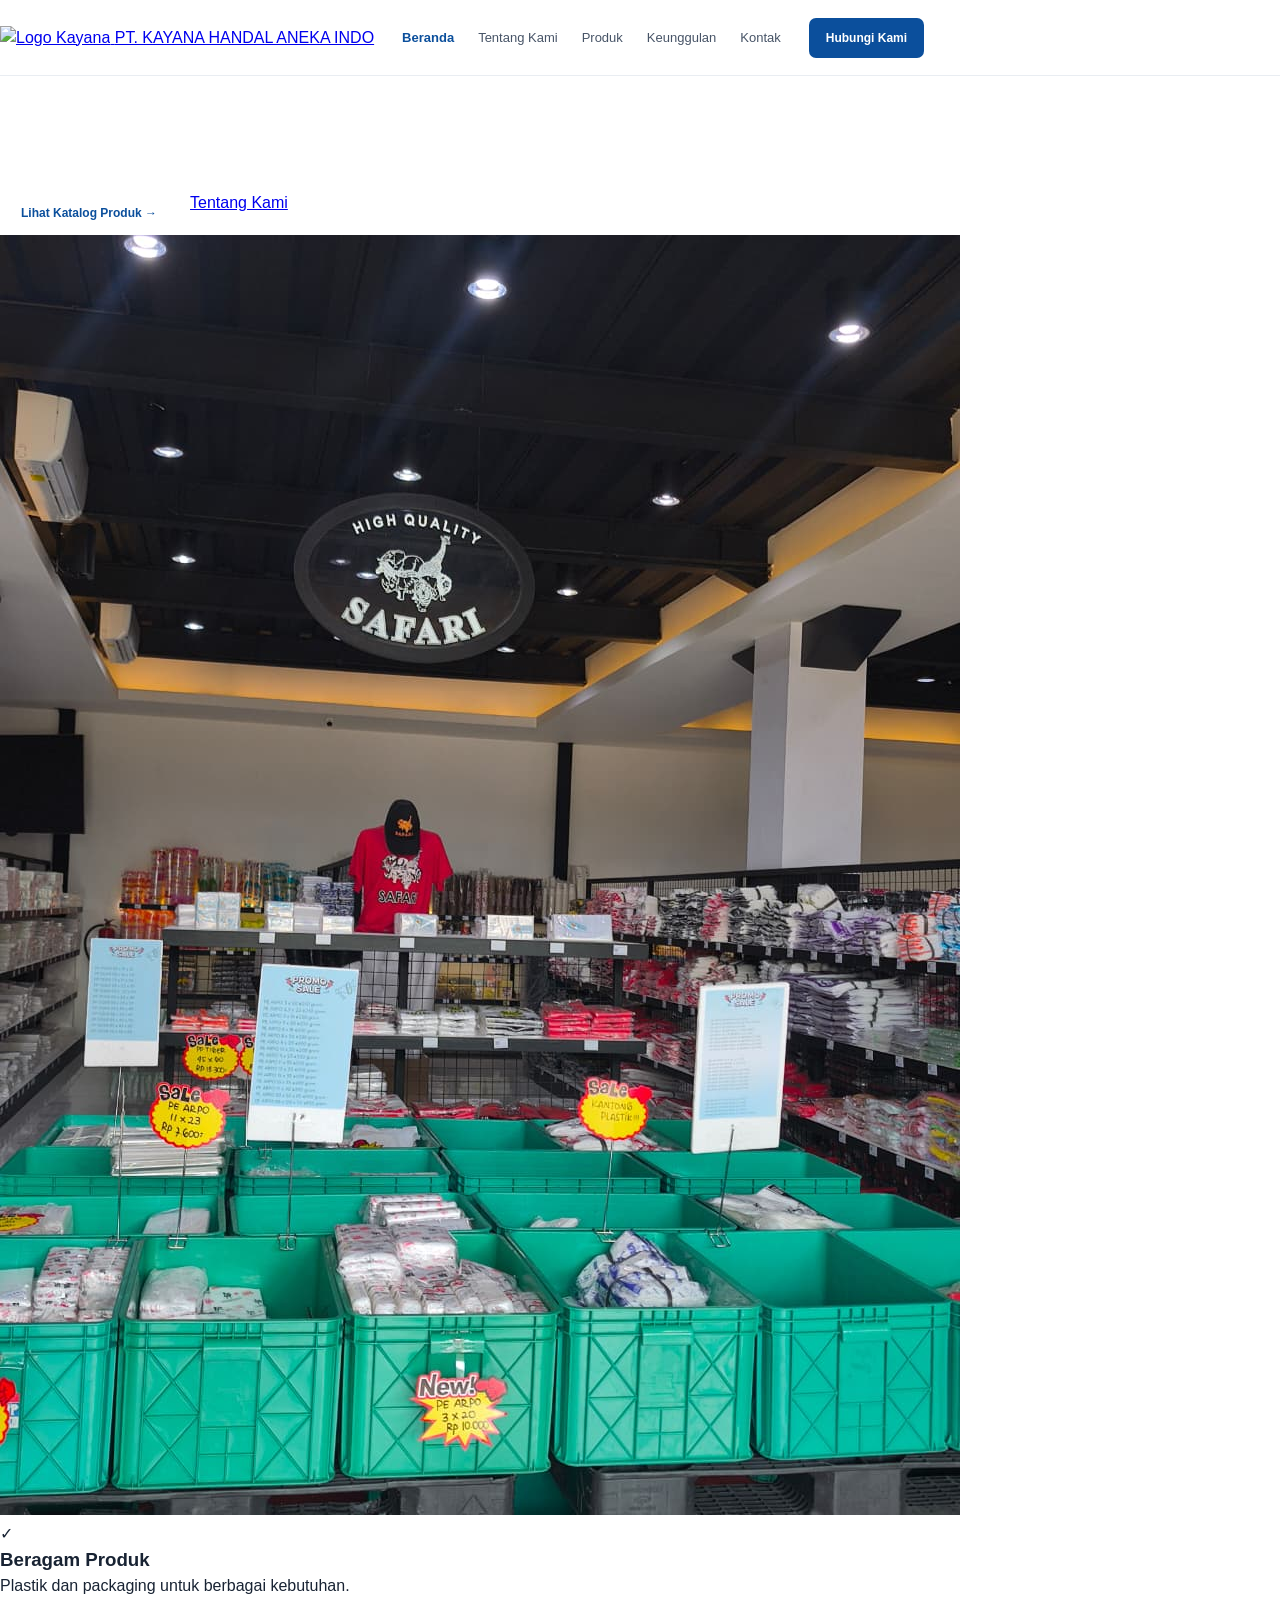
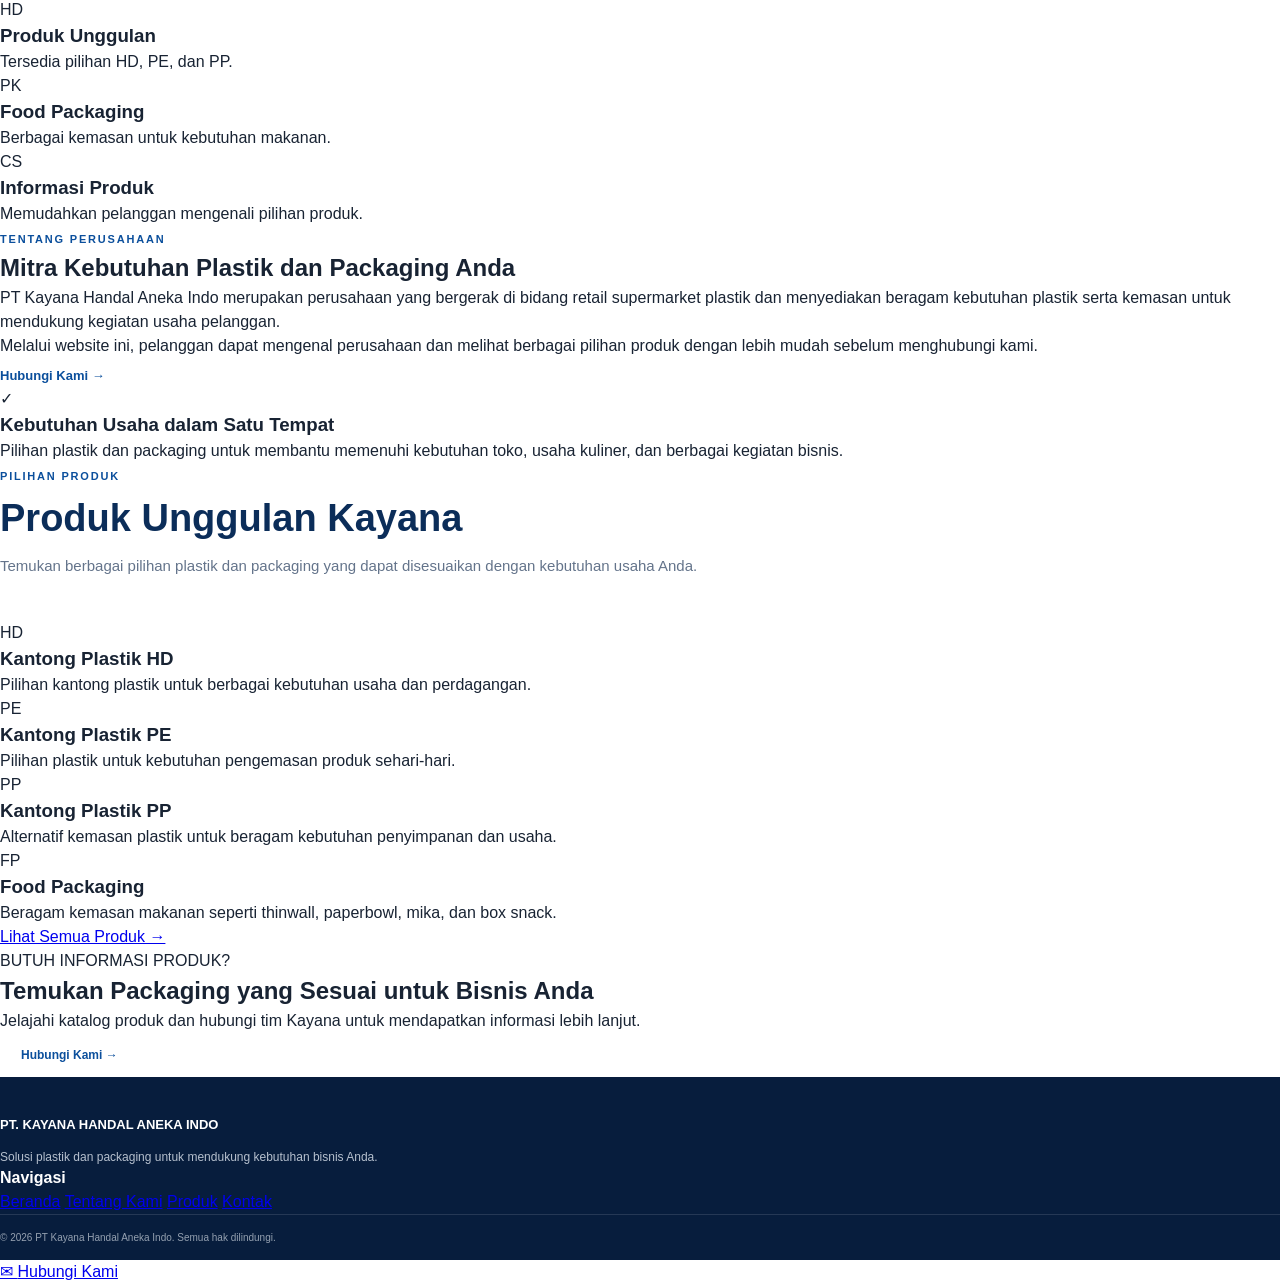
==== commit 10ac946b: "Update index.html baru lagi" ====
--- a/index.html
+++ b/index.html
@@ -1,807 +1,326 @@
+
 <!DOCTYPE html>
 <html lang="id">
 <head>
     <meta charset="UTF-8">
     <meta name="viewport" content="width=device-width, initial-scale=1.0">
-    <meta name="description"
-          content="PT Kayana Handal Aneka Indo">
-    <title>PT Kayana Handal Aneka Indo | Company Profile</title>
+
+    <title>PT Kayana Handal Aneka Indo | Solusi Plastik & Packaging</title>
+
+    <meta name="description" content="PT Kayana Handal Aneka Indo menyediakan berbagai pilihan plastik dan packaging untuk kebutuhan bisnis Anda.">
+
     <link rel="stylesheet" href="style.css">
-    <link rel="icon" type="image/png" href="logo_kayana.png">
 </head>
 
 <body>
 
-<!-- ================= NAVBAR ================= -->
-<header class="navbar">
-
-    <div class="container nav-container">
-
-        <a href="index.html" class="logo">
-            <div class="logo-icon">
-                <img src="logo_kayana.png" alt="logo" width="50" height="50">
-            </div>
-
-            <div class="logo-text">
-                <strong>PT. KAYANA HANDAL ANEKA INDO</strong>
-            </div>
-        </a>
-        <nav class="nav-menu">
-            <a href="#beranda" class="active">
-                Beranda
+    <!-- ================= NAVBAR ================= -->
+    <header class="navbar">
+        <div class="nav-container">
+
+            <a href="index.html" class="brand">
+                <img src="logo-kayana.png"
+                     alt="Logo Kayana"
+                     class="brand-logo">
+
+                <span>PT. KAYANA HANDAL ANEKA INDO</span>
             </a>
-            <a href="#tentang">
-                Tentang Kami
+
+            <nav class="nav-menu">
+                <a href="#beranda" class="active">Beranda</a>
+                <a href="#tentang">Tentang Kami</a>
+                <a href="produk.html">Produk</a>
+                <a href="#keunggulan">Keunggulan</a>
+                <a href="kontak.html">Kontak</a>
+            </nav>
+
+            <a href="kontak.html" class="nav-button">
+                Hubungi Kami
             </a>
-            <a href="produk.html">
-                Produk
-            </a>
-            <a href="#keunggulan">
-                Keunggulan
-            </a>
-            <a href="kontak.html">
-                Kontak
-            </a>
-        </nav>
-        <a href="kontak.html" class="nav-button">
-            Hubungi Kami
-        </a>
-    </div>
-</header>
-<main>
-
-<!-- ================= HERO ================= -->
-<section class="hero" id="beranda">
-    <img
-        src="foto_slide2.jpeg"
-        alt="Toko PT Kayana Handal Aneka Indo"
-        class="hero-background">
-    <div class="hero-overlay"></div>
-    <div class="container hero-inner">
-        <div class="hero-content">
-            <span class="hero-label">
-                SOLUSI PLASTIK &amp; PACKAGING
-            </span>
-            <h1>
-                Solusi Packaging untuk Kebutuhan Bisnis Anda
-            </h1>
-            <p>
-                PT Kayana Handal Aneka Indo menyediakan berbagai
-                pilihan plastik dan packaging makanan untuk mendukung
-                kebutuhan usaha dan bisnis Anda.
-            </p>
-            <div class="hero-buttons">
-                <a href="produk.html" class="btn-primary">
-                    Lihat Katalog Produk
+
+        </div>
+    </header>
+
+
+    <main>
+
+        <!-- ================= HERO BANNER ================= -->
+        <section class="hero-section" id="beranda">
+
+            <div class="hero-card">
+
+                <!-- Bagian kiri: teks -->
+                <div class="hero-content">
+
+                    <span class="hero-label">
+                        SOLUSI PLASTIK &amp; PACKAGING
+                    </span>
+
+                    <h1>
+                        Solusi Packaging untuk Kebutuhan Bisnis Anda
+                    </h1>
+
+                    <p>
+                        PT Kayana Handal Aneka Indo menyediakan berbagai
+                        pilihan plastik dan packaging makanan untuk
+                        mendukung kebutuhan usaha dan bisnis Anda.
+                    </p>
+
+                    <div class="hero-buttons">
+                        <a href="produk.html" class="btn btn-primary">
+                            Lihat Katalog Produk <span>&rarr;</span>
+                        </a>
+
+                        <a href="#tentang" class="btn btn-outline">
+                            Tentang Kami
+                        </a>
+                    </div>
+
+                </div>
+
+                <!-- Bagian kanan: foto toko -->
+                <div class="hero-image">
+                    <img
+                        src="foto_slide2.jpeg"
+                        alt="Suasana toko PT Kayana Handal Aneka Indo"
+                    >
+                </div>
+
+            </div>
+
+        </section>
+
+
+        <!-- ================= KEUNGGULAN SINGKAT ================= -->
+        <section class="benefits-section" id="keunggulan">
+
+            <div class="benefits-container">
+
+                <div class="benefit-item">
+                    <div class="benefit-icon">
+                        &#10003;
+                    </div>
+
+                    <div class="benefit-text">
+                        <h3>Beragam Produk</h3>
+                        <p>Plastik dan packaging untuk berbagai kebutuhan.</p>
+                    </div>
+                </div>
+
+                <div class="benefit-item">
+                    <div class="benefit-icon">
+                        HD
+                    </div>
+
+                    <div class="benefit-text">
+                        <h3>Produk Unggulan</h3>
+                        <p>Tersedia pilihan HD, PE, dan PP.</p>
+                    </div>
+                </div>
+
+                <div class="benefit-item">
+                    <div class="benefit-icon">
+                        PK
+                    </div>
+
+                    <div class="benefit-text">
+                        <h3>Food Packaging</h3>
+                        <p>Berbagai kemasan untuk kebutuhan makanan.</p>
+                    </div>
+                </div>
+
+                <div class="benefit-item">
+                    <div class="benefit-icon">
+                        CS
+                    </div>
+
+                    <div class="benefit-text">
+                        <h3>Informasi Produk</h3>
+                        <p>Memudahkan pelanggan mengenali pilihan produk.</p>
+                    </div>
+                </div>
+
+            </div>
+
+        </section>
+
+
+        <!-- ================= TENTANG KAMI ================= -->
+        <section class="about-section" id="tentang">
+
+            <div class="section-container about-grid">
+
+                <div class="about-content">
+                    <span class="section-label">TENTANG PERUSAHAAN</span>
+
+                    <h2>Mitra Kebutuhan Plastik dan Packaging Anda</h2>
+
+                    <p>
+                        PT Kayana Handal Aneka Indo merupakan perusahaan
+                        yang bergerak di bidang retail supermarket plastik
+                        dan menyediakan beragam kebutuhan plastik serta
+                        kemasan untuk mendukung kegiatan usaha pelanggan.
+                    </p>
+
+                    <p>
+                        Melalui website ini, pelanggan dapat mengenal
+                        perusahaan dan melihat berbagai pilihan produk
+                        dengan lebih mudah sebelum menghubungi kami.
+                    </p>
+
+                    <a href="kontak.html" class="text-link">
+                        Hubungi Kami &rarr;
+                    </a>
+                </div>
+
+                <div class="about-card">
+                    <div class="about-card-icon">&#10003;</div>
+
+                    <h3>Kebutuhan Usaha dalam Satu Tempat</h3>
+
+                    <p>
+                        Pilihan plastik dan packaging untuk membantu
+                        memenuhi kebutuhan toko, usaha kuliner, dan
+                        berbagai kegiatan bisnis.
+                    </p>
+                </div>
+
+            </div>
+
+        </section>
+
+
+        <!-- ================= PRODUK UNGGULAN ================= -->
+        <section class="featured-section" id="produk-unggulan">
+
+            <div class="section-container">
+
+                <div class="section-heading">
+                    <span class="section-label">PILIHAN PRODUK</span>
+
+                    <h2>Produk Unggulan Kayana</h2>
+
+                    <p>
+                        Temukan berbagai pilihan plastik dan packaging
+                        yang dapat disesuaikan dengan kebutuhan usaha Anda.
+                    </p>
+                </div>
+
+                <div class="featured-grid">
+
+                    <article class="featured-card">
+                        <div class="product-symbol">HD</div>
+                        <h3>Kantong Plastik HD</h3>
+                        <p>
+                            Pilihan kantong plastik untuk berbagai
+                            kebutuhan usaha dan perdagangan.
+                        </p>
+                    </article>
+
+                    <article class="featured-card">
+                        <div class="product-symbol">PE</div>
+                        <h3>Kantong Plastik PE</h3>
+                        <p>
+                            Pilihan plastik untuk kebutuhan pengemasan
+                            produk sehari-hari.
+                        </p>
+                    </article>
+
+                    <article class="featured-card">
+                        <div class="product-symbol">PP</div>
+                        <h3>Kantong Plastik PP</h3>
+                        <p>
+                            Alternatif kemasan plastik untuk beragam
+                            kebutuhan penyimpanan dan usaha.
+                        </p>
+                    </article>
+
+                    <article class="featured-card">
+                        <div class="product-symbol">FP</div>
+                        <h3>Food Packaging</h3>
+                        <p>
+                            Beragam kemasan makanan seperti thinwall,
+                            paperbowl, mika, dan box snack.
+                        </p>
+                    </article>
+
+                </div>
+
+                <div class="catalog-action">
+                    <a href="produk.html" class="btn btn-blue">
+                        Lihat Semua Produk &rarr;
+                    </a>
+                </div>
+
+            </div>
+
+        </section>
+
+
+        <!-- ================= AJAKAN MENGHUBUNGI ================= -->
+        <section class="contact-cta">
+
+            <div class="section-container cta-content">
+
+                <div>
+                    <span class="cta-label">BUTUH INFORMASI PRODUK?</span>
+
+                    <h2>Temukan Packaging yang Sesuai untuk Bisnis Anda</h2>
+
+                    <p>
+                        Jelajahi katalog produk dan hubungi tim Kayana
+                        untuk mendapatkan informasi lebih lanjut.
+                    </p>
+                </div>
+
+                <a href="kontak.html" class="btn btn-white">
+                    Hubungi Kami &rarr;
                 </a>
-                <a href="#tentang" class="btn-secondary">
-                    Tentang Kami
-                </a>
-            </div>
+
+            </div>
+
+        </section>
+
+    </main>
+
+
+    <!-- ================= FOOTER ================= -->
+    <footer class="footer">
+
+        <div class="section-container footer-content">
+
+            <div class="footer-brand">
+                <h3>PT. KAYANA HANDAL ANEKA INDO</h3>
+
+                <p>
+                    Solusi plastik dan packaging untuk mendukung
+                    kebutuhan bisnis Anda.
+                </p>
+            </div>
+
+            <div class="footer-links">
+                <h4>Navigasi</h4>
+                <a href="#beranda">Beranda</a>
+                <a href="#tentang">Tentang Kami</a>
+                <a href="produk.html">Produk</a>
+                <a href="kontak.html">Kontak</a>
+            </div>
+
         </div>
-    </div>
-</section>
-
-<!-- ================= TRUST / INFO ================= -->
-<section class="trust">
-    <div class="container trust-grid">
-        <div class="trust-item">
-            <span class="trust-icon">
-                ✓
-            </span>
-            <div>
-                <strong>
-                    Beragam Produk
-                </strong>
-                <small>
-                    Plastik dan packaging
-                </small>
-            </div>
+
+        <div class="footer-bottom">
+            &copy; 2026 PT Kayana Handal Aneka Indo.
+            Semua hak dilindungi.
         </div>
-        <div class="trust-item">
-            <span class="trust-icon">
-                HD
-            </span>
-            <div>
-                <strong>
-                    Produk Unggulan
-                </strong>
-                <small>
-                    HD, PE dan PP
-                </small>
-            </div>
-
-        </div>
-
-
-        <div class="trust-item">
-
-            <span class="trust-icon">
-                PK
-            </span>
-
-            <div>
-                <strong>
-                    Food Packaging
-                </strong>
-
-                <small>
-                    Untuk berbagai kebutuhan
-                </small>
-            </div>
-
-        </div>
-
-
-        <div class="trust-item">
-
-            <span class="trust-icon">
-                CS
-            </span>
-
-            <div>
-                <strong>
-                    Informasi Produk
-                </strong>
-
-                <small>
-                    Mudah menemukan produk
-                </small>
-            </div>
-
-        </div>
-
-    </div>
-
-</section>
-
-
-<!-- ================= TENTANG KAMI ================= -->
-<section class="about section" id="tentang">
-
-    <div class="container two-column">
-
-        <div>
-
-            <span class="section-label">
-                TENTANG PERUSAHAAN
-            </span>
-
-
-            <h2>
-                Partner Packaging untuk Berbagai Kebutuhan
-            </h2>
-
-
-            <p>
-                PT Kayana Handal Aneka Indo merupakan perusahaan
-                yang bergerak dalam penyediaan berbagai produk
-                plastik dan packaging makanan.
-            </p>
-
-
-            <p>
-                Produk yang tersedia mencakup kantong plastik
-                HD, PE, dan PP serta berbagai kebutuhan packaging
-                seperti paper bowl, mika, thinwall, standing pouch,
-                box snack dan produk pendukung lainnya.
-            </p>
-
-
-            <p>
-                Melalui website ini, informasi mengenai perusahaan
-                dan produk disajikan secara lebih terstruktur sehingga
-                dapat membantu pelanggan mengenal produk yang tersedia.
-            </p>
-
-
-            <a href="produk.html" class="text-link">
-                Lihat katalog lengkap →
-            </a>
-
-        </div>
-
-
-        <!-- FOTO AKAN DITAMBAHKAN NANTI -->
-
-        <div class="company-visual">
-
-            <div class="visual-placeholder">
-
-            <img src="foto_slide1.jpeg" alt="foto perusahaan">
-
-            </div>
-
-        </div>
-
-    </div>
-
-</section>
-
-
-<!-- ================= PRODUK UNGGULAN ================= -->
-<section class="products section section-light" id="produk">
-
-    <div class="container">
-
-        <div class="section-heading">
-
-            <span class="section-label">
-                PRODUK KAMI
-            </span>
-
-            <h2>
-                Produk Unggulan
-            </h2>
-
-            <p>
-                Kenali produk utama PT Kayana Handal Aneka Indo
-                sebelum melihat katalog lengkap.
-            </p>
-
-        </div>
-
-
-        <div class="product-grid">
-
-
-            <!-- HD -->
-
-            <article class="product-card featured">
-
-                <div class="product-image">
-
-                    <div class="product-placeholder">
-                        HD
-                    </div>
-
-                </div>
-
-
-                <div class="product-content">
-
-                    <span>
-                        KANTONG PLASTIK
-                    </span>
-
-                    <h3>
-                        Kantong Plastik HD
-                    </h3>
-
-                    <p>
-                        Kantong plastik HD untuk berbagai kebutuhan
-                        packaging dan usaha.
-                    </p>
-
-                    <a href="produk.html#hd">
-                        Detail Produk →
-                    </a>
-
-                </div>
-
-            </article>
-
-
-            <!-- PE -->
-
-            <article class="product-card featured">
-
-                <div class="product-image">
-
-                    <div class="product-placeholder">
-                        PE
-                    </div>
-
-                </div>
-
-
-                <div class="product-content">
-
-                    <span>
-                        KANTONG PLASTIK
-                    </span>
-
-                    <h3>
-                        Kantong Plastik PE
-                    </h3>
-
-                    <p>
-                        Kantong plastik PE yang fleksibel untuk
-                        berbagai kebutuhan packaging.
-                    </p>
-
-                    <a href="produk.html#pe">
-                        Detail Produk →
-                    </a>
-
-                </div>
-
-            </article>
-
-
-            <!-- PP -->
-
-            <article class="product-card featured">
-
-                <div class="product-image">
-
-                    <div class="product-placeholder">
-                        PP
-                    </div>
-
-                </div>
-
-
-                <div class="product-content">
-
-                    <span>
-                        KANTONG PLASTIK
-                    </span>
-
-                    <h3>
-                        Kantong Plastik PP
-                    </h3>
-
-                    <p>
-                        Kantong plastik PP untuk berbagai kebutuhan
-                        packaging dengan penggunaan yang praktis.
-                    </p>
-
-                    <a href="produk.html#pp">
-                        Detail Produk →
-                    </a>
-
-                </div>
-
-            </article>
-
-
-        </div>
-<section class="section section-light" id="pilihan">
-    <div class="container">
-        <div class="section-heading">
-            <span class="section-label">PRODUK PILIHAN</span>
-            <h2>Contoh Produk Packaging Kami</h2>
-            <p>Lengkap dengan isi per pack dan per dus. Untuk harga dan ketersediaan, silakan hubungi kami.</p>
-        </div>
-
-        <div class="photo-grid">
-
-            <article class="photo-card">
-                <div class="photo-card-img"><img src="thinwall_psj500.png" alt="Thinwall persegi panjang 500 ml" loading="lazy"></div>
-                <div class="photo-card-body">
-                    <span class="product-category">FOOD CONTAINER</span>
-                    <h3>Thinwall Persegi Panjang 500 ml</h3>
-                    <ul class="spec-list">
-                        <li>Ukuran 17,5 x 12,5 x 3,8 cm</li>
-                        <li>1 pack = 25 pcs</li>
-                        <li>1 dus = 20 pack</li>
-                    </ul>
-                    <a href="https://wa.me/62XXXXXXXXXX?text=Halo%20Kayana%2C%20saya%20ingin%20menanyakan%20Thinwall%20500%20ml." target="_blank" rel="noopener">Tanyakan Harga →</a>
-                </div>
-            </article>
-
-            <article class="photo-card">
-                <div class="photo-card-img"><img src="mika_bento_4sekat.png" alt="Mika bento 4 sekat hitam" loading="lazy"></div>
-                <div class="photo-card-body">
-                    <span class="product-category">FOOD PACKAGING</span>
-                    <h3>Mika Bento 4 Sekat Hitam</h3>
-                    <ul class="spec-list">
-                        <li>Wadah makanan 4 sekat</li>
-                        <li>1 pack = 50 pcs</li>
-                        <li>1 dus = 8 pack</li>
-                    </ul>
-                    <a href="https://wa.me/62XXXXXXXXXX?text=Halo%20Kayana%2C%20saya%20ingin%20menanyakan%20Mika%20Bento%204%20Sekat." target="_blank" rel="noopener">Tanyakan Harga →</a>
-                </div>
-            </article>
-
-            <article class="photo-card">
-                <div class="photo-card-img"><img src="gelas_royal.png" alt="Gelas datar bening Royal" loading="lazy"></div>
-                <div class="photo-card-body">
-                    <span class="product-category">GELAS PLASTIK</span>
-                    <h3>Gelas Datar Bening Royal</h3>
-                    <ul class="spec-list">
-                        <li>Gelas plastik bening</li>
-                        <li>1 rol = 50 pcs</li>
-                        <li>1 karton = 40 rol</li>
-                    </ul>
-                    <a href="https://wa.me/62XXXXXXXXXX?text=Halo%20Kayana%2C%20saya%20ingin%20menanyakan%20Gelas%20Royal." target="_blank" rel="noopener">Tanyakan Harga →</a>
-                </div>
-            </article>
-
-            <article class="photo-card">
-                <div class="photo-card-img"><img src="hygenis_black_12mm.png" alt="Sedotan Hygienis Black 12 mm" loading="lazy"></div>
-                <div class="photo-card-body">
-                    <span class="product-category">PERLENGKAPAN</span>
-                    <h3>Sedotan Hygienis Black 12 mm</h3>
-                    <ul class="spec-list">
-                        <li>Ukuran 12 mm x 210 mm</li>
-                        <li>1 pack = 100 pcs</li>
-                        <li>1 dus = 24 pack</li>
-                    </ul>
-                    <a href="https://wa.me/62XXXXXXXXXX?text=Halo%20Kayana%2C%20saya%20ingin%20menanyakan%20Sedotan%20Hygienis." target="_blank" rel="noopener">Tanyakan Harga →</a>
-                </div>
-            </article>
-
-        </div>
-    </div>
-</section>
-
-        <!-- CTA KATALOG -->
-
-        <div class="catalog-promo">
-
-            <div>
-
-                <span class="section-label">
-                    KATALOG LENGKAP
-                </span>
-
-                <h3>
-                    Butuh pilihan packaging lainnya?
-                </h3>
-
-                <p>
-                    Temukan paper bowl, mika, thinwall,
-                    standing pouch, box snack dan produk lainnya.
-                </p>
-
-            </div>
-
-
-            <a href="produk.html" class="btn-primary">
-                Buka Katalog →
-            </a>
-
-        </div>
-
-    </div>
-
-</section>
-
-
-<!-- ================= RUANG LINGKUP PRODUK ================= -->
-<section class="company-scope section">
-
-    <div class="container">
-
-        <div class="section-heading">
-
-            <span class="section-label">
-                RUANG LINGKUP PRODUK
-            </span>
-
-            <h2>
-                Satu Tempat untuk Berbagai Kebutuhan Packaging
-            </h2>
-
-            <p>
-                Kayana menyediakan berbagai kelompok produk yang
-                dapat membantu kebutuhan packaging, penyajian makanan,
-                dan perlengkapan pendukung usaha.
-            </p>
-
-        </div>
-
-
-        <div class="scope-grid">
-
-
-            <article>
-
-                <span>
-                    01
-                </span>
-
-                <h3>
-                    Kantong Plastik
-                </h3>
-
-                <p>
-                    HD, PE dan PP sebagai produk unggulan.
-                </p>
-
-            </article>
-
-
-            <article>
-
-                <span>
-                    02
-                </span>
-
-                <h3>
-                    Food Packaging
-                </h3>
-
-                <p>
-                    Paper bowl, mika, thinwall dan box snack.
-                </p>
-
-            </article>
-
-
-            <article>
-
-                <span>
-                    03
-                </span>
-
-                <h3>
-                    Packaging Modern
-                </h3>
-
-                <p>
-                    Standing pouch dan pilihan kemasan lainnya.
-                </p>
-
-            </article>
-
-
-            <article>
-
-                <span>
-                    04
-                </span>
-
-                <h3>
-                    Perlengkapan
-                </h3>
-
-                <p>
-                    Sendok, sumpit, lakban dan kebutuhan pendukung.
-                </p>
-
-            </article>
-
-
-        </div>
-
-    </div>
-
-</section>
-
-
-<!-- ================= KEUNGGULAN ================= -->
-<section class="advantages section" id="keunggulan">
-
-    <div class="container">
-
-        <div class="section-heading center">
-
-            <span class="section-label">
-                MENGAPA MEMILIH KAMI
-            </span>
-
-            <h2>
-                Kayana untuk Kebutuhan Packaging Anda
-            </h2>
-
-            <p>
-                Website ini membantu pelanggan mengenal perusahaan
-                dan menemukan produk yang dibutuhkan.
-            </p>
-
-        </div>
-
-
-        <div class="advantage-grid">
-
-
-            <article class="advantage-card">
-
-                <div class="advantage-icon">
-                    01
-                </div>
-
-                <h3>
-                    Produk Beragam
-                </h3>
-
-                <p>
-                    Tersedia berbagai jenis plastik dan packaging
-                    untuk kebutuhan usaha.
-                </p>
-
-            </article>
-
-
-            <article class="advantage-card">
-
-                <div class="advantage-icon">
-                    02
-                </div>
-
-                <h3>
-                    Produk Unggulan
-                </h3>
-
-                <p>
-                    HD, PE dan PP ditampilkan sebagai produk
-                    utama dalam katalog.
-                </p>
-
-            </article>
-
-
-            <article class="advantage-card">
-
-                <div class="advantage-icon">
-                    03
-                </div>
-
-                <h3>
-                    Informasi Terstruktur
-                </h3>
-
-                <p>
-                    Informasi perusahaan dan produk disusun
-                    agar mudah ditemukan pelanggan.
-                </p>
-
-            </article>
-
-
-            <article class="advantage-card">
-
-                <div class="advantage-icon">
-                    04
-                </div>
-
-                <h3>
-                    Media Promosi
-                </h3>
-
-                <p>
-                    Website menjadi media untuk memperkenalkan
-                    perusahaan dan produk.
-                </p>
-
-            </article>
-
-
-        </div>
-
-    </div>
-
-</section>
-
-
-<!-- ================= CALL TO ACTION ================= -->
-<section class="cta" id="kontak">
-
-    <div class="container cta-inner">
-
-        <div>
-
-            <span class="section-label light">
-                BUTUH PACKAGING?
-            </span>
-
-            <h2>
-                Temukan produk yang sesuai dengan kebutuhan
-                bisnis Anda.
-            </h2>
-
-            <p>
-                Untuk informasi produk, ketersediaan, harga,
-                dan pemesanan, silakan hubungi PT Kayana Handal
-                Aneka Indo melalui kontak resmi perusahaan.
-            </p>
-
-        </div>
-
-
-        <a href="produk.html" class="btn-white">
-            Lihat Produk →
-        </a>
-
-    </div>
-
-</section>
-
-</main>
-
-
-<!-- ================= FOOTER ================= -->
-<footer class="footer">
-
-    <div class="container footer-grid">
-
-
-        <div>
-
-          <div class="logo-icon"><img src="logo_kayana.png" alt="logo Kayana" width="40" height="40"></div>
-
-                <div class="logo-text">
-
-                    <strong>
-                        PT. KAYANA HANDAL ANEKA INDO
-                    </strong>
-                </div>
-
-            </div>
-
-
-            <p>
-                Company profile dan katalog produk PT Kayana Handal Aneka Indo.
-</p>
-<div class="footer-contact">
-    <a href="https://wa.me/62XXXXXXXXXX" target="_blank" rel="noopener">WhatsApp: 0XXX-XXXX-XXXX</a>
-    <a href="mailto:EMAIL@PERUSAHAAN.COM">Email: EMAIL@PERUSAHAAN.COM</a>
-    <span>Alamat: ALAMAT LENGKAP PERUSAHAAN</span>
-    <span>Senin - Sabtu, 08.00 - 17.00</span>
-</div>
-
-
-        <div>
-
-            <h3>
-                Navigasi
-            </h3>
-
-            <a href="#beranda">
-                Beranda
-            </a>
-
-            <a href="#tentang">
-                Tentang Kami
-            </a>
-
-            <a href="produk.html">
-                Produk
-            </a>
-
-            <a href="#keunggulan">
-                Keunggulan
-            </a>
-
-            <a href="#kontak">
-                Kontak
-            </a>
-
-        </div>
-
-
-        <div>
-
-            <h3>
-                Produk Utama
-            </h3>
-
-            <a href="produk.html#hd">
-                Plastik HD
-            </a>
-
-            <a href="produk.html#pe">
-                Plastik PE
-            </a>
-
-            <a href="produk.html#pp">
-                Plastik PP
-            </a>
-
-            <a href="produk.html">
-                Packaging Lainnya
-            </a>
-
-        </div>
-
-
-    </div>
-
-
-    <div class="container footer-bottom">
-
-        © 2026 PT Kayana Handal Aneka Indo.
-        All Rights Reserved.
-
-    </div>
-
-</footer>
-<a href="https://wa.me/62XXXXXXXXXX?text=Halo%20Kayana%2C%20saya%20ingin%20menanyakan%20produk%20packaging." class="wa-float" target="_blank" rel="noopener" aria-label="Chat WhatsApp PT Kayana">
-    <img src="logo_whatsapp.jpeg" alt="" width="28" height="28">
-    <span>Chat WhatsApp</span>
-</a>
+
+    </footer>
+
+
+    <!-- ================= TOMBOL KONTAK MENGAMBANG ================= -->
+    <a href="kontak.html" class="floating-contact" aria-label="Hubungi Kayana">
+        <span class="floating-icon">&#9993;</span>
+        <span>Hubungi Kami</span>
+    </a>
+
 </body>
 </html>
--- a/style.css
+++ b/style.css
@@ -188,66 +188,158 @@
    HERO BANNER - SATU PERSEGI PANJANG
 ========================================================= */
 
+/* ===== HERO BANNER KAYANA ===== */
+
 .hero {
     position: relative;
-    width: min(1500px, 94%);
-    min-height: 470px;
-    margin: 28px auto 0;
+    min-height: 440px;
+    margin: 24px 30px;
+    border-radius: 16px;
     overflow: hidden;
-    border-radius: 16px;
+
+    display: flex;
+    align-items: center;
+
+    background: #0b3158;
+}
+
+/* Foto toko */
+.hero-background {
+    position: absolute;
+    inset: 0;
+
+    width: 100%;
+    height: 100%;
+
+    object-fit: cover;
+    object-position: center 55%;
+
+    z-index: 0;
+}
+
+/* Gradasi biru yang lebih halus */
+.hero-overlay {
+    position: absolute;
+    inset: 0;
+    z-index: 1;
+
+    background: linear-gradient(
+        90deg,
+        #0b3158 0%,
+        rgba(11, 49, 88, 0.97) 30%,
+        rgba(11, 49, 88, 0.82) 45%,
+        rgba(11, 49, 88, 0.25) 75%,
+        rgba(11, 49, 88, 0.08) 100%
+    );
+}
+
+/* Posisi teks */
+.hero-inner {
+    position: relative;
+    z-index: 2;
+
+    width: 100%;
+    min-height: 440px;
+
+    display: flex;
+    align-items: center;
+
+    padding: 45px 40px;
+    box-sizing: border-box;
+}
+
+.hero-content {
+    width: 52%;
+    max-width: 560px;
     color: #ffffff;
-    background-color: #0b477f;
-    background-image:
-        linear-gradient(
+}
+
+.hero-label {
+    display: block;
+    margin-bottom: 14px;
+
+    font-size: 11px;
+    font-weight: 700;
+    letter-spacing: 1.5px;
+}
+
+.hero h1 {
+    margin: 0 0 18px;
+
+    max-width: 550px;
+
+    color: #ffffff;
+    font-size: clamp(32px, 3.2vw, 44px);
+    line-height: 1.18;
+    letter-spacing: -0.8px;
+}
+
+.hero p {
+    max-width: 490px;
+    margin: 0 0 26px;
+
+    color: #e7eef7;
+    font-size: 14px;
+    line-height: 1.8;
+}
+
+/* Tombol */
+.hero-buttons {
+    display: flex;
+    flex-wrap: wrap;
+    gap: 12px;
+}
+
+.hero-buttons .btn-primary {
+    background: #ffffff;
+    color: #0b4f9c;
+    border: 1px solid #ffffff;
+}
+
+.hero-buttons .btn-primary:hover {
+    background: #eaf2fc;
+}
+
+.hero-buttons .btn-secondary {
+    background: transparent;
+    color: #ffffff;
+    border: 1px solid rgba(255, 255, 255, 0.75);
+}
+
+.hero-buttons .btn-secondary:hover {
+    background: rgba(255, 255, 255, 0.12);
+}
+
+/* Tampilan HP */
+@media (max-width: 650px) {
+    .hero {
+        min-height: 440px;
+        margin: 16px;
+        border-radius: 12px;
+    }
+
+    .hero-inner {
+        min-height: 440px;
+        padding: 32px 24px;
+    }
+
+    .hero-content {
+        width: 100%;
+    }
+
+    .hero h1 {
+        font-size: 32px;
+    }
+
+    .hero-overlay {
+        background: linear-gradient(
             90deg,
-            rgba(7, 48, 91, 0.98) 0%,
-            rgba(8, 64, 117, 0.94) 37%,
-            rgba(8, 64, 117, 0.72) 52%,
-            rgba(8, 64, 117, 0.12) 100%
-        ),
-        url("foto_slide2.jpeg");
-    background-size: cover;
-    background-position: center, center 44%;
-    background-repeat: no-repeat;
-}
-
-.hero-inner {
-    min-height: 470px;
-    display: flex;
-    align-items: center;
-    padding: 54px 5%;
-}
-
-.hero-content {
-    width: min(650px, 58%);
-    position: relative;
-    z-index: 1;
-}
-
-.hero-label {
-    display: inline-block;
-    color: #a8d8ff;
-    font-size: 11px;
-    letter-spacing: 2px;
-    font-weight: 800;
-    margin-bottom: 8px;
-}
-
-.hero h1 {
-    max-width: 650px;
-    font-size: clamp(36px, 4vw, 58px);
-    line-height: 1.08;
-    letter-spacing: -1.3px;
-    margin: 8px 0 20px;
-}
-
-.hero p {
-    max-width: 570px;
-    color: #edf5ff;
-    font-size: 16px;
-    line-height: 1.8;
-    margin-bottom: 26px;
-}
+            rgba(11, 49, 88, 0.97),
+            rgba(11, 49, 88, 0.75)
+        );
+    }
+}
+
 
 .hero-buttons {
     display: flex;
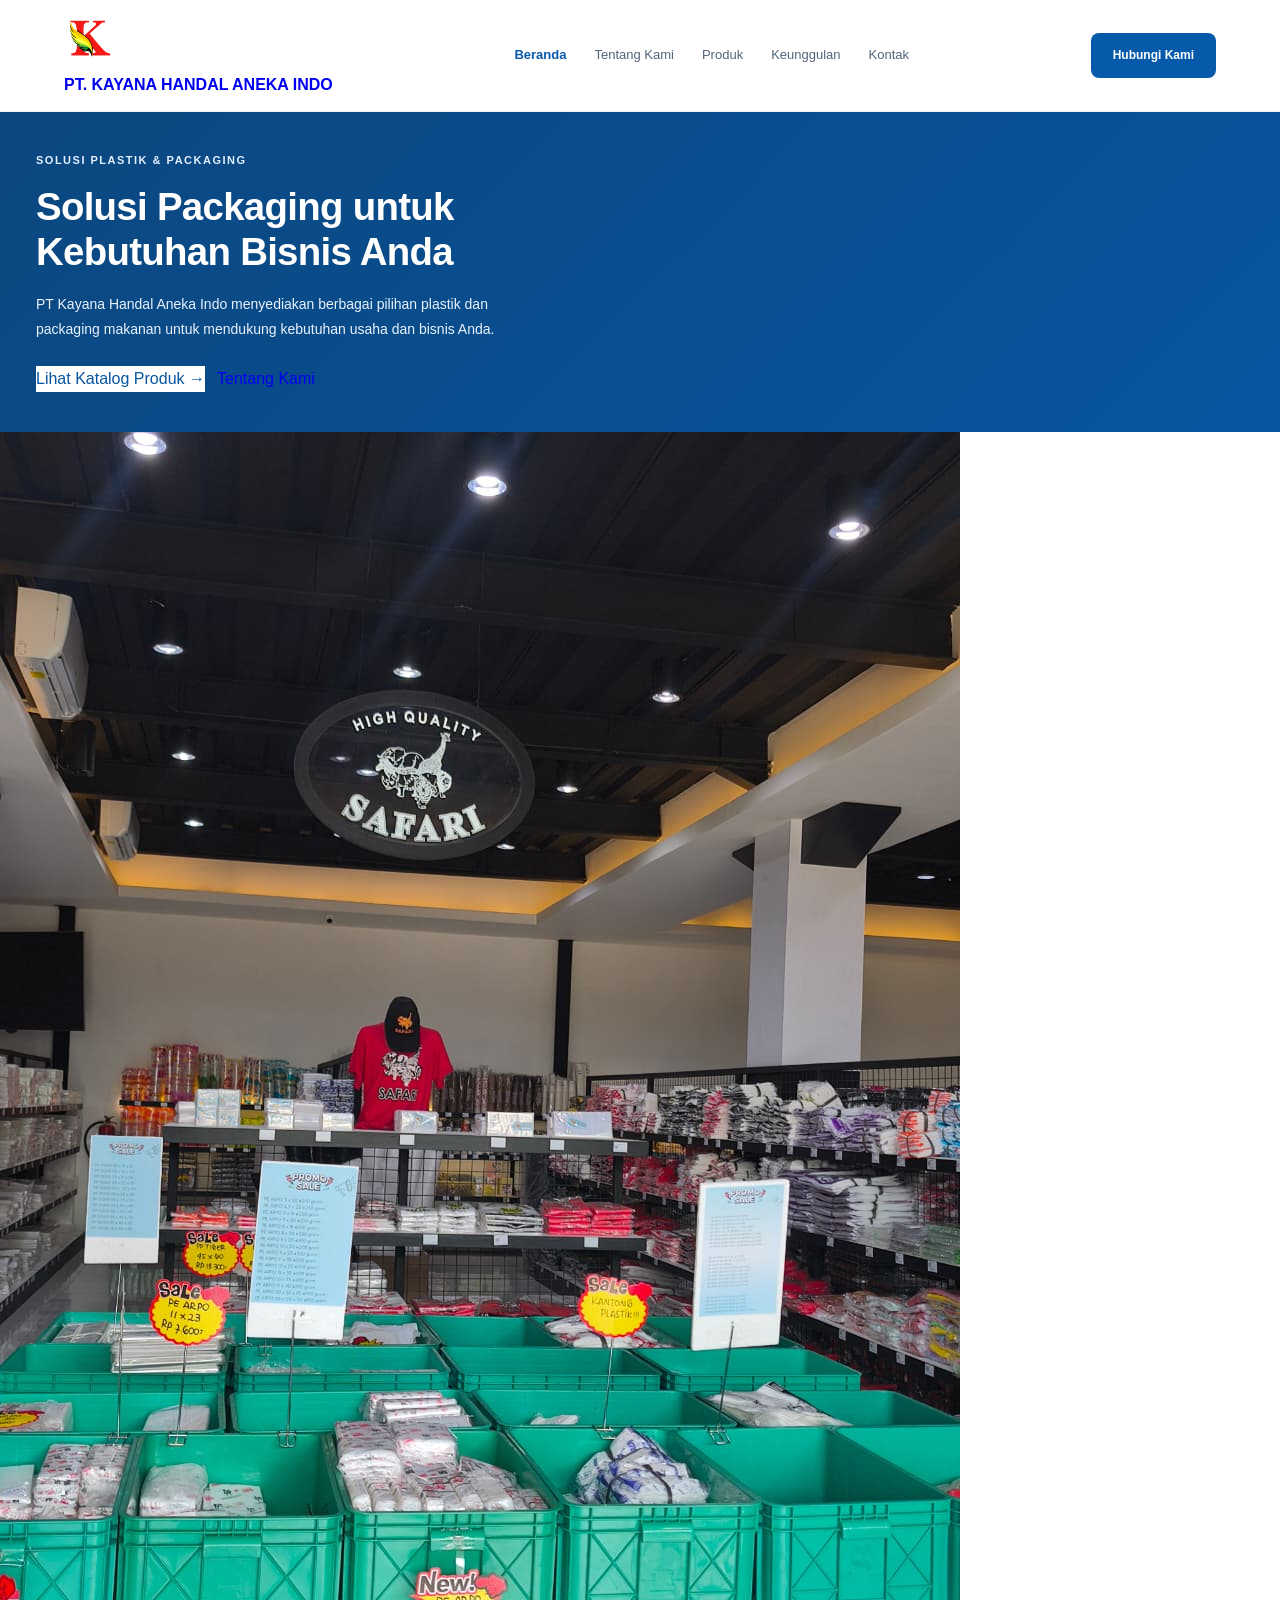
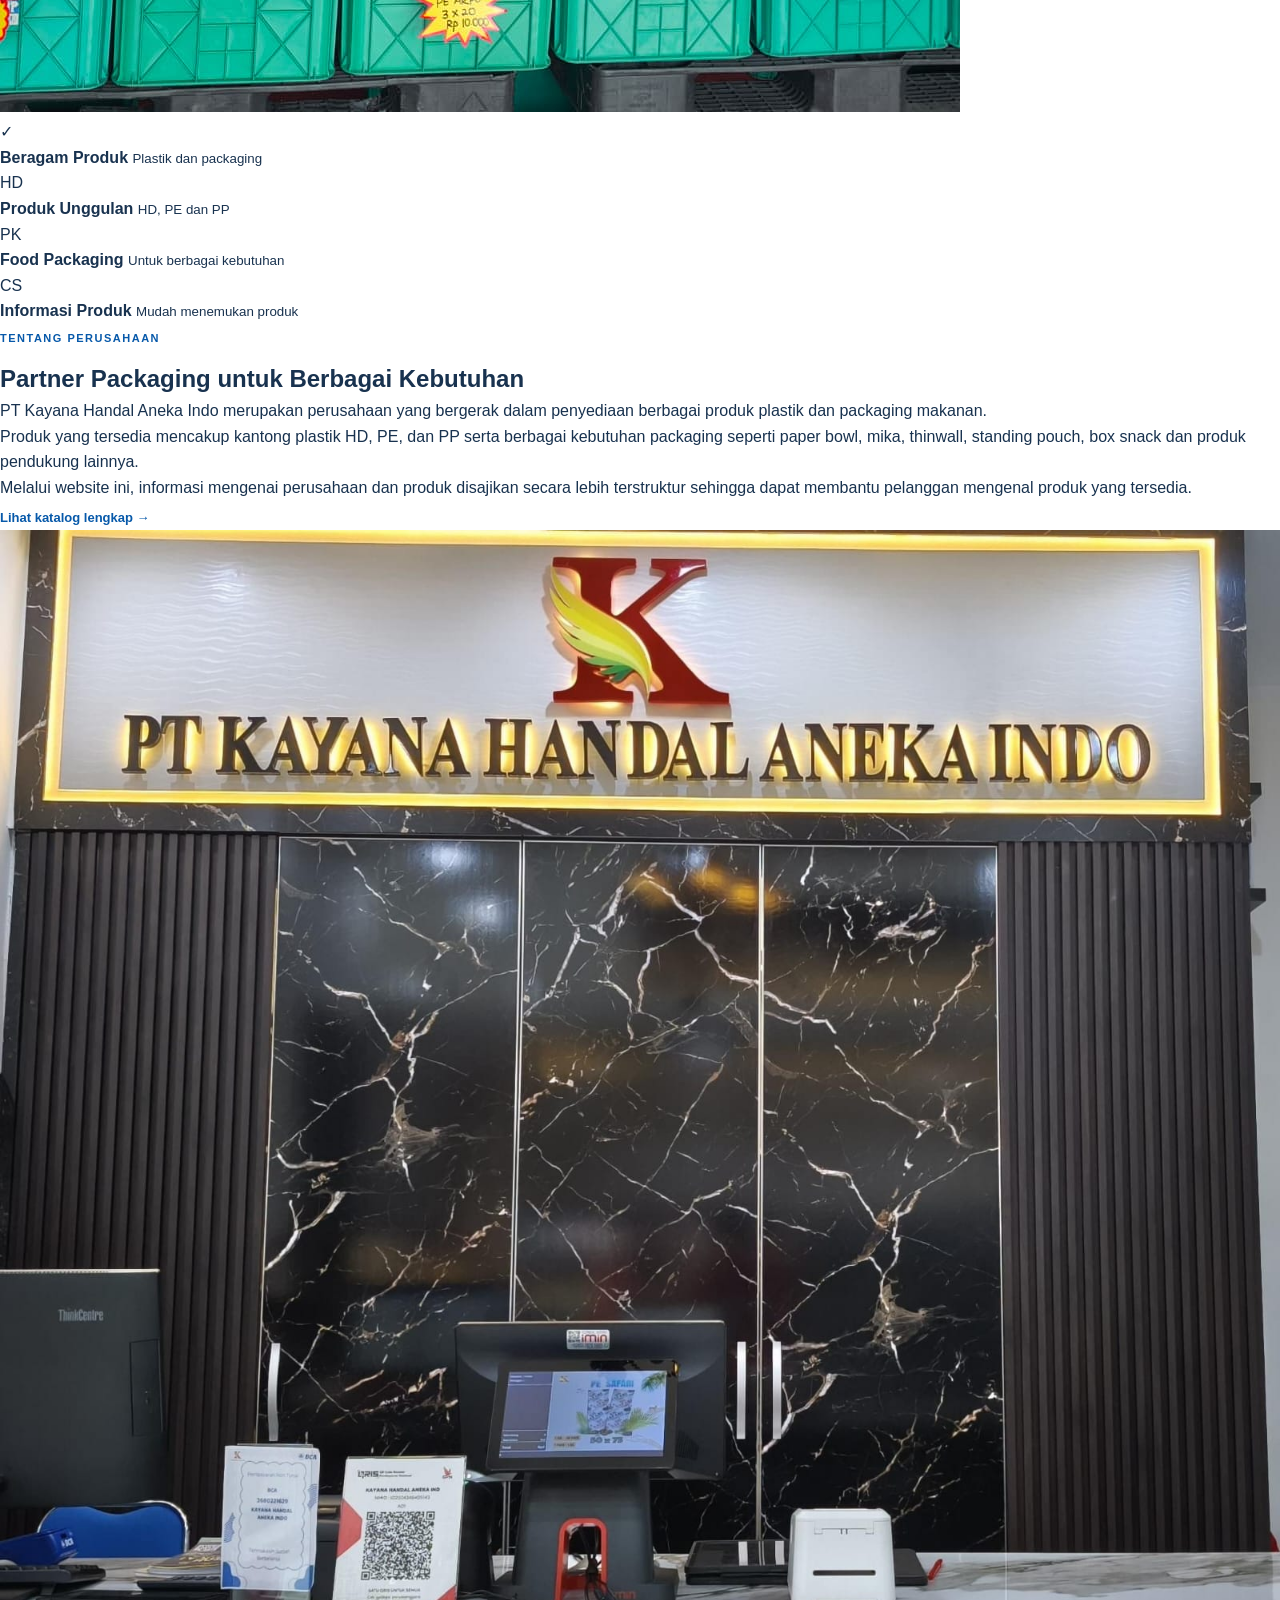
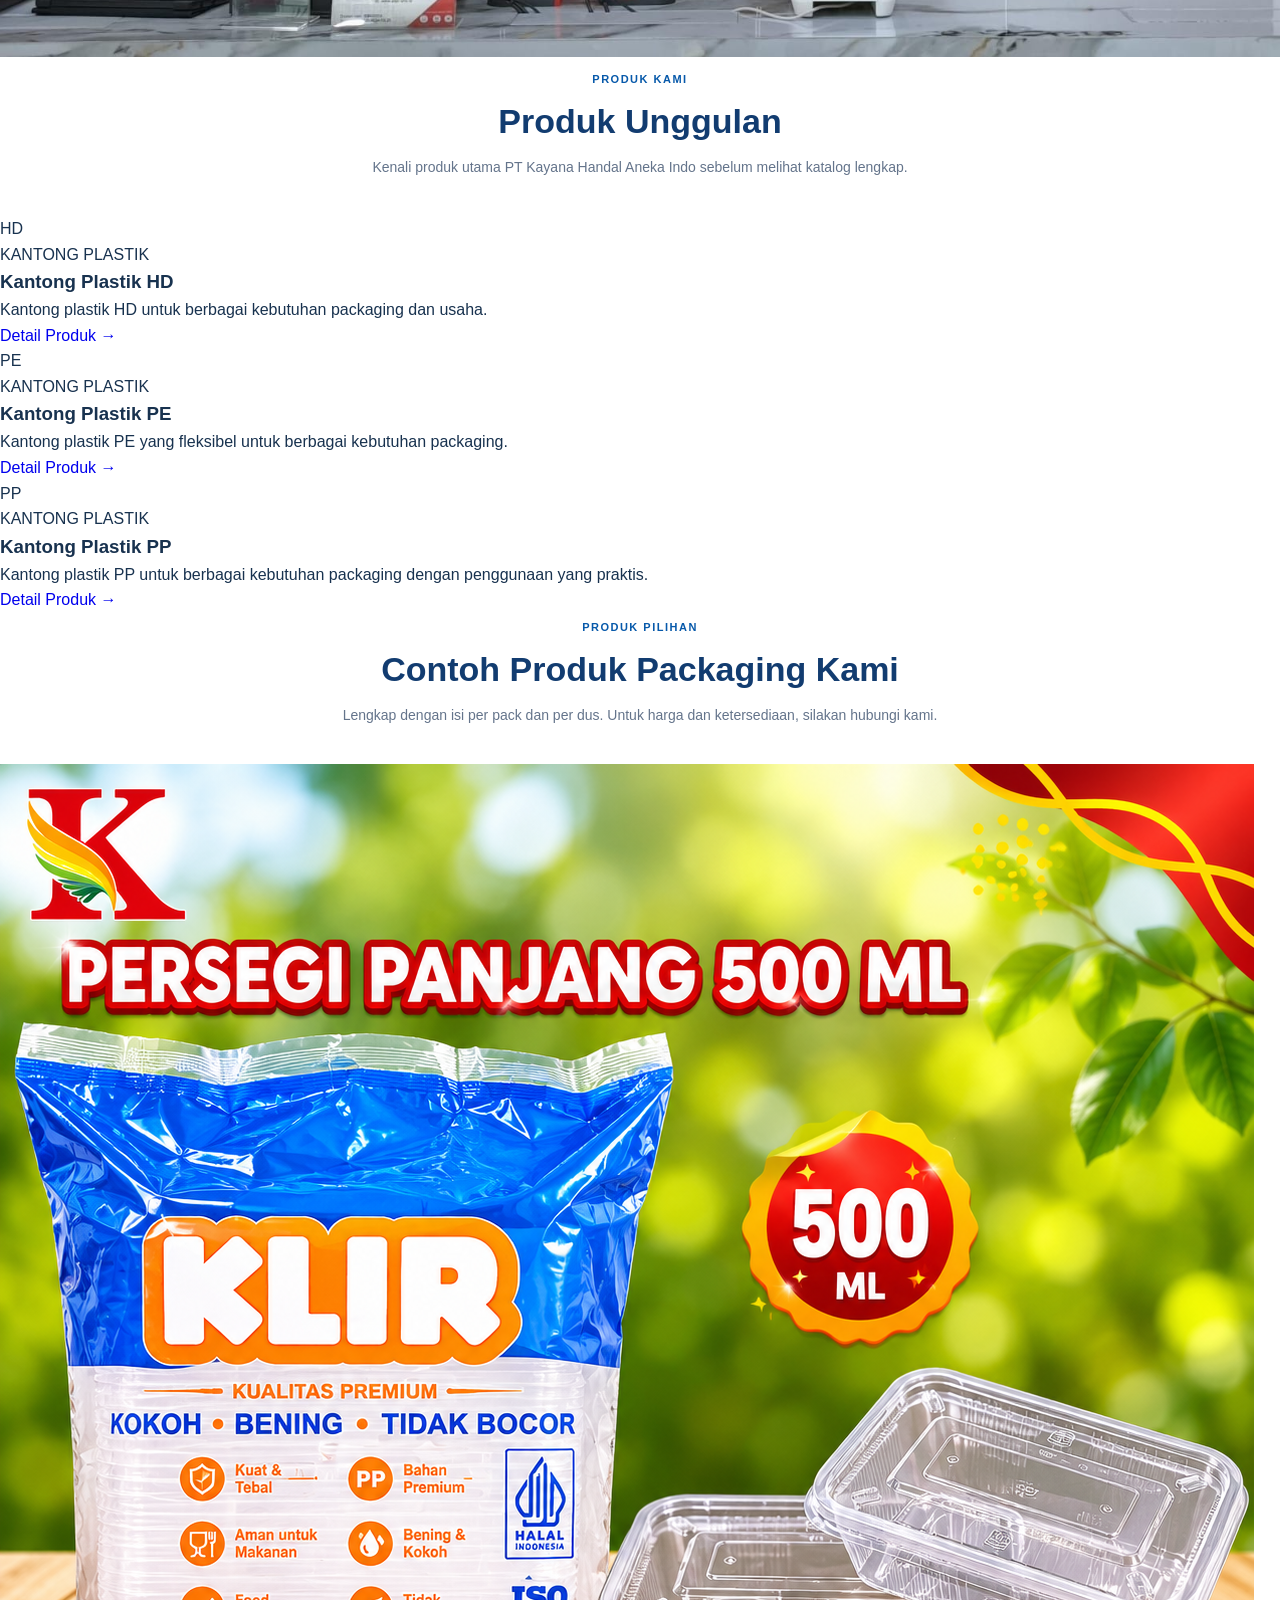
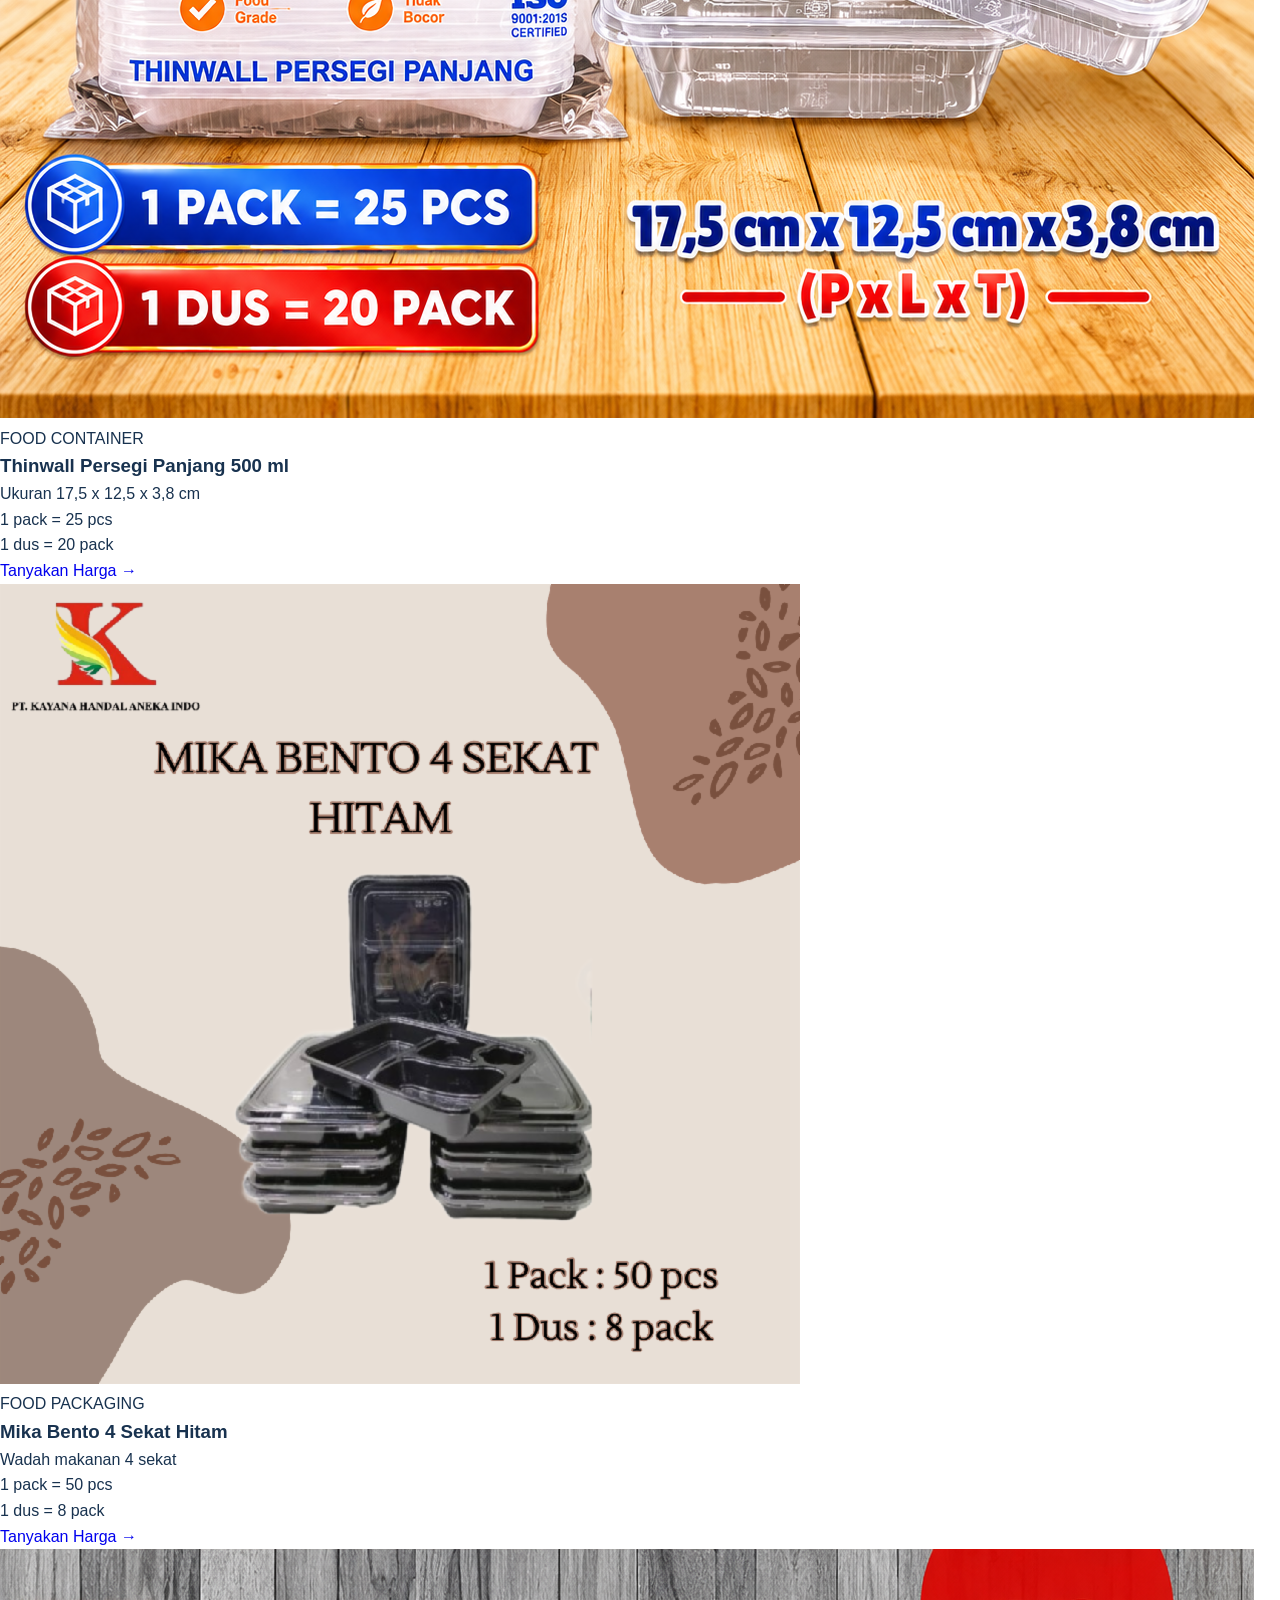
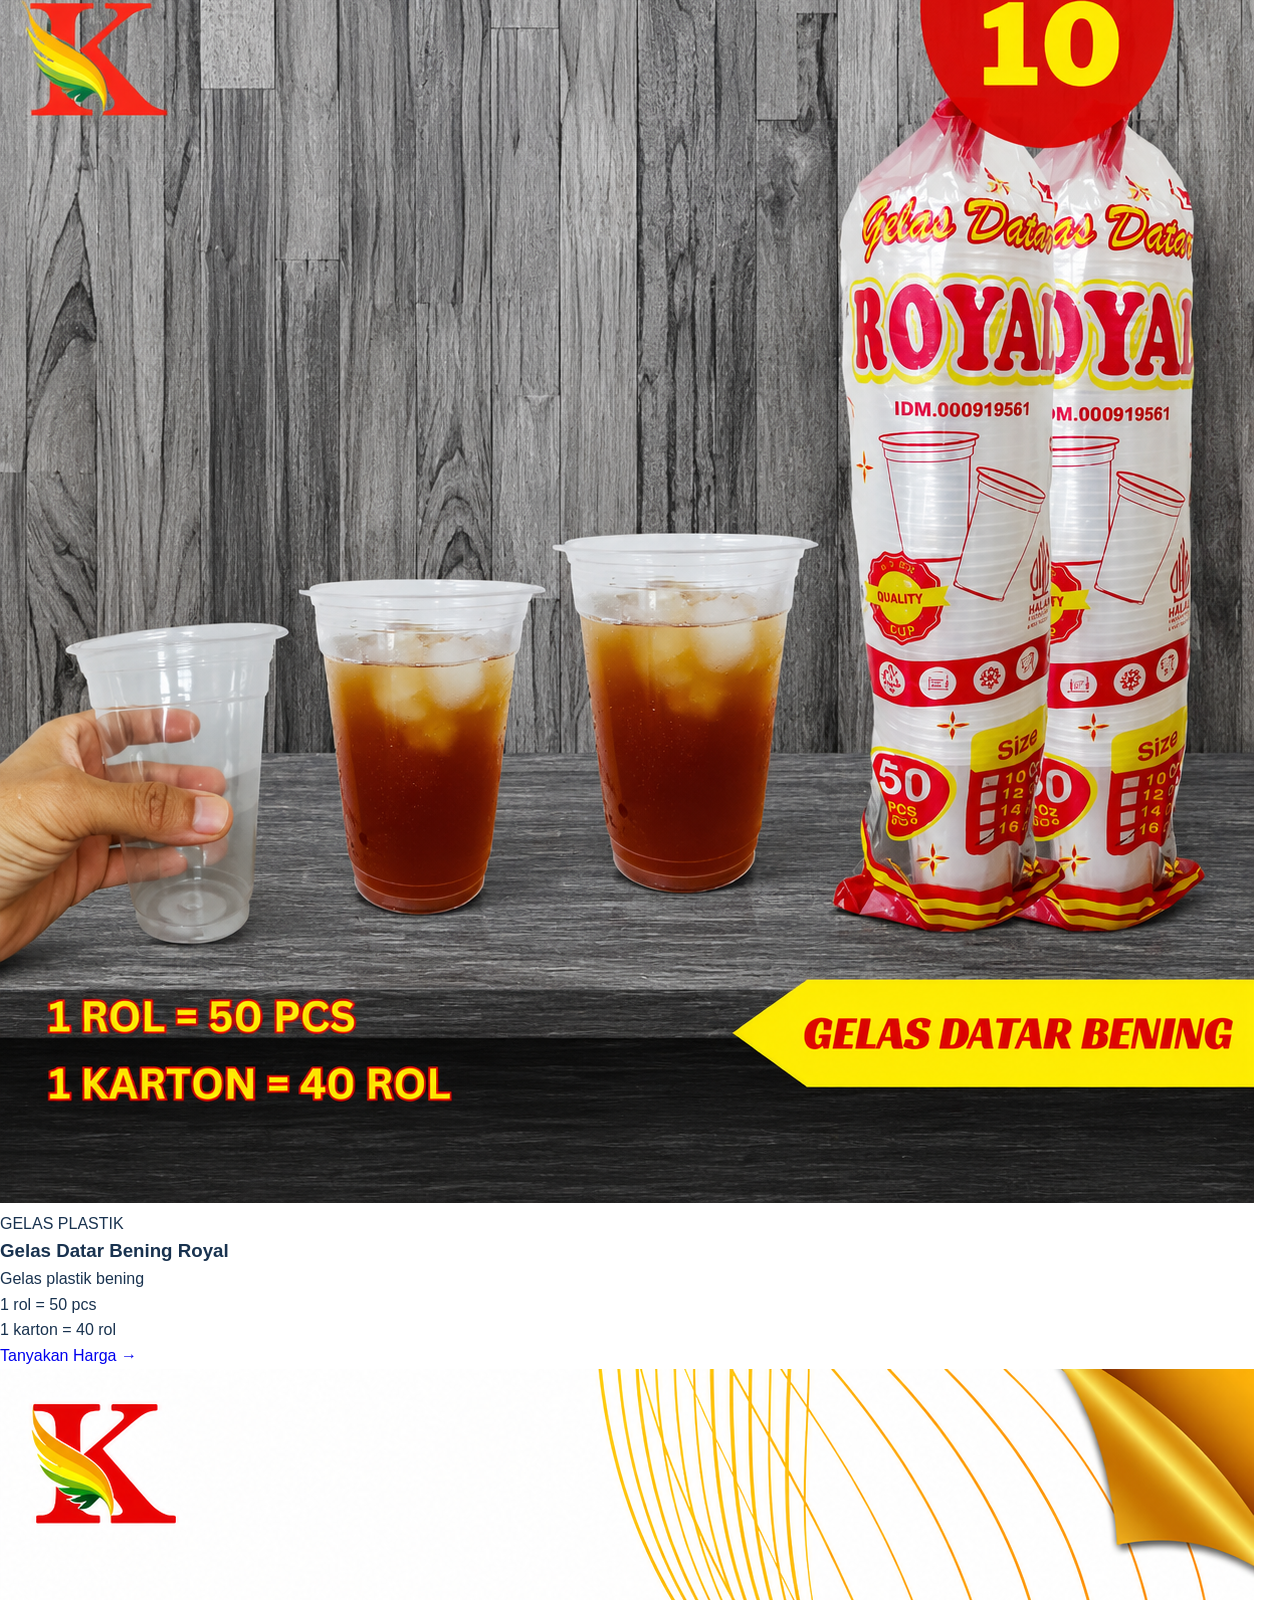
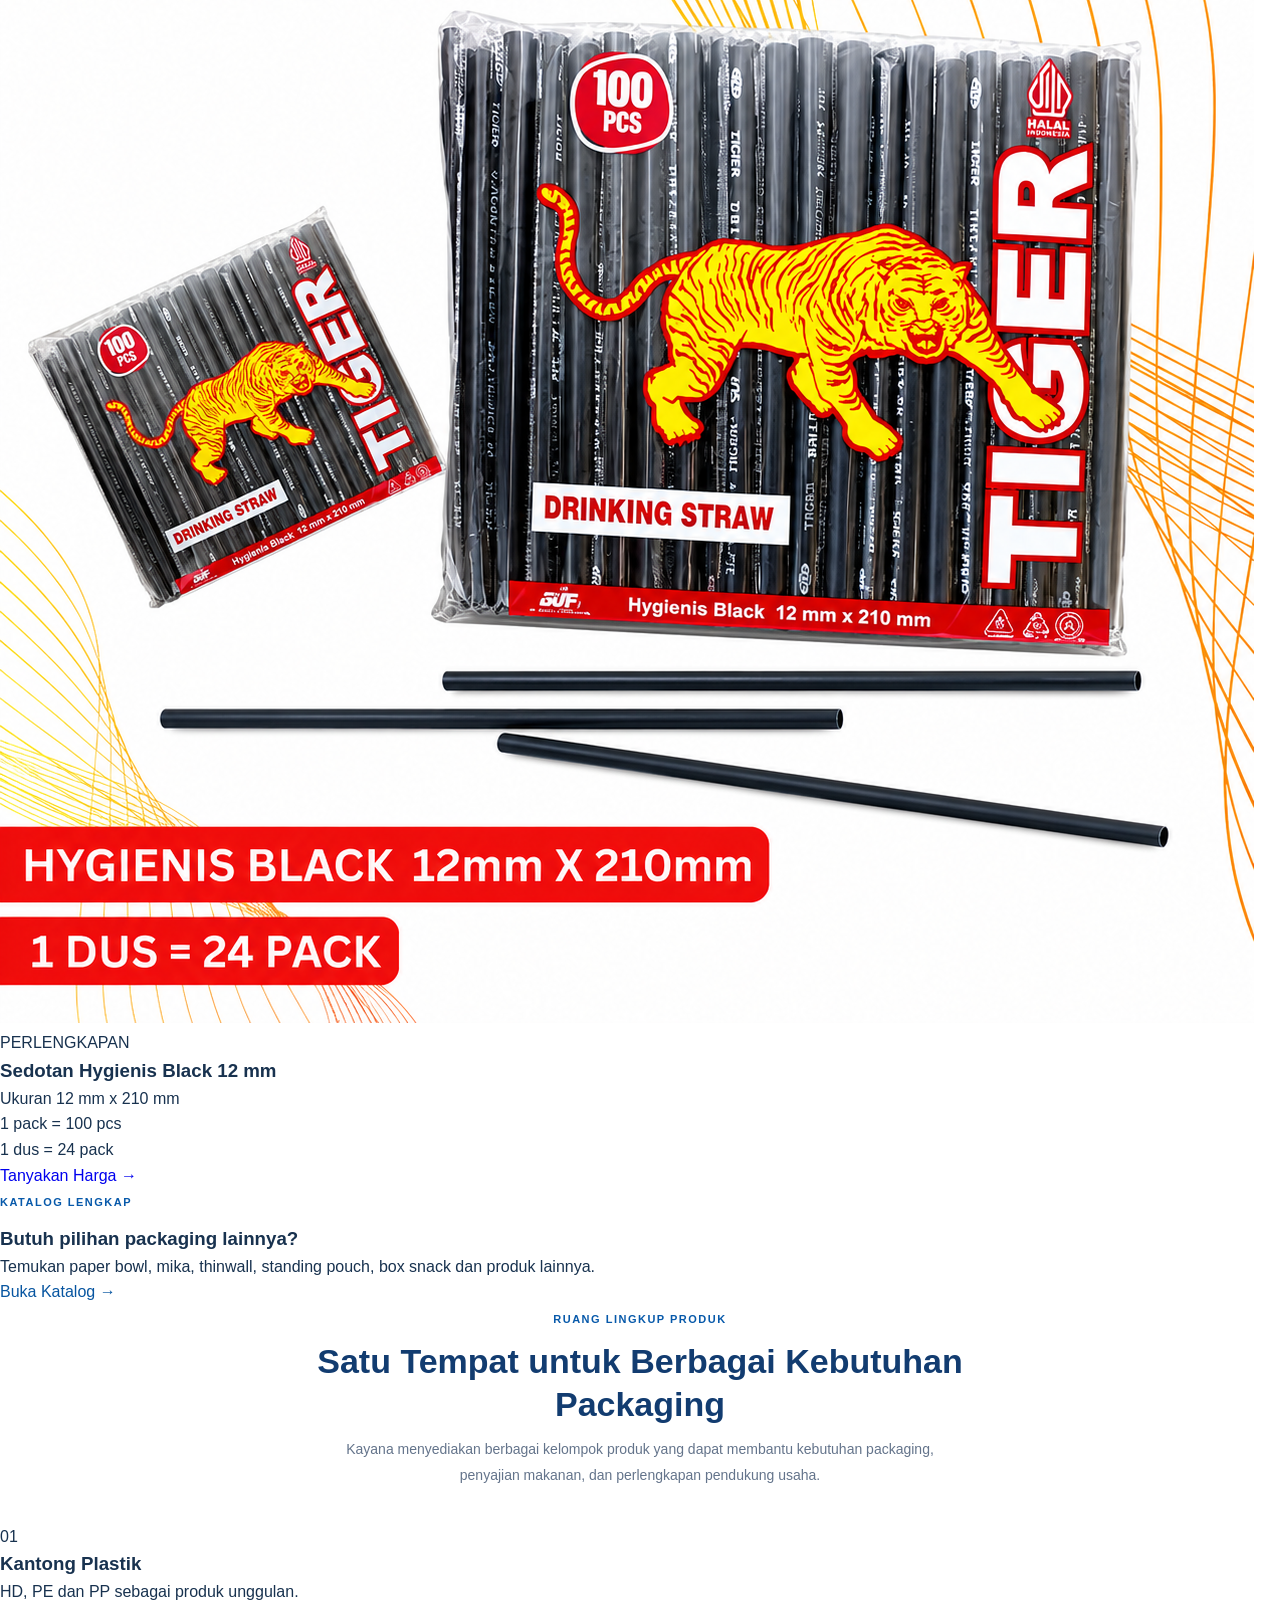
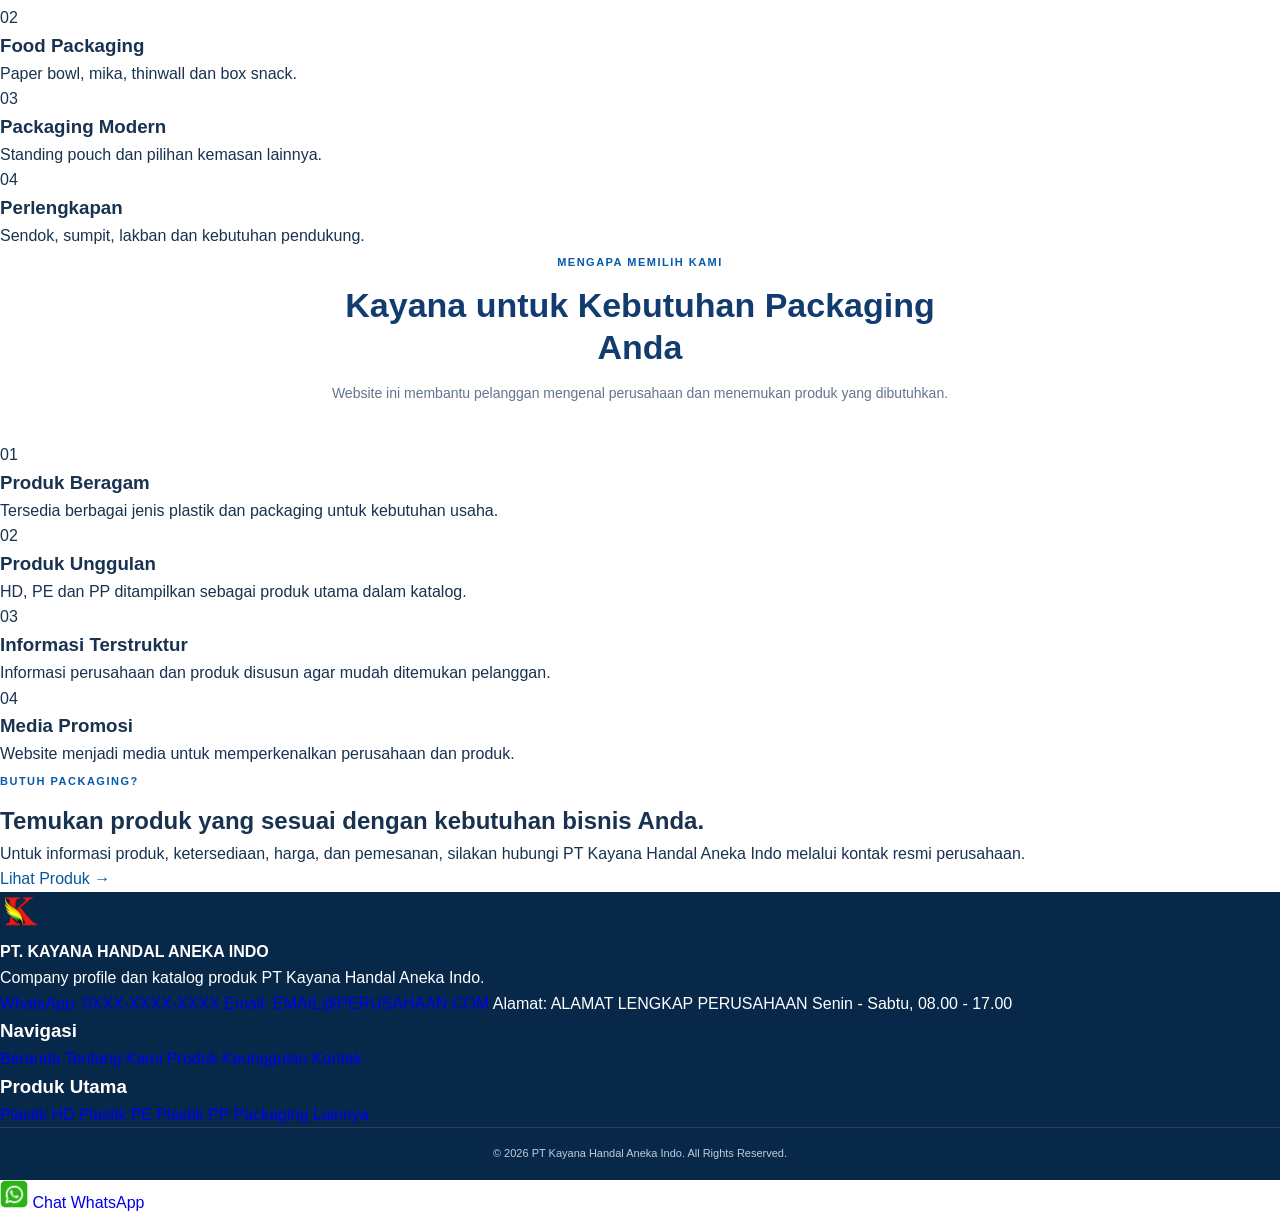
==== commit 64256cf2: "Update index.html" ====
--- a/index.html
+++ b/index.html
@@ -1,326 +1,795 @@
-
 <!DOCTYPE html>
 <html lang="id">
 <head>
     <meta charset="UTF-8">
     <meta name="viewport" content="width=device-width, initial-scale=1.0">
-
-    <title>PT Kayana Handal Aneka Indo | Solusi Plastik & Packaging</title>
-
-    <meta name="description" content="PT Kayana Handal Aneka Indo menyediakan berbagai pilihan plastik dan packaging untuk kebutuhan bisnis Anda.">
-
+    <meta name="description"
+          content="PT Kayana Handal Aneka Indo">
+    <title>PT Kayana Handal Aneka Indo | Company Profile</title>
     <link rel="stylesheet" href="style.css">
+    <link rel="icon" type="image/png" href="logo_kayana.png">
 </head>
 
 <body>
 
-    <!-- ================= NAVBAR ================= -->
-    <header class="navbar">
-        <div class="nav-container">
-
-            <a href="index.html" class="brand">
-                <img src="logo-kayana.png"
-                     alt="Logo Kayana"
-                     class="brand-logo">
-
-                <span>PT. KAYANA HANDAL ANEKA INDO</span>
-            </a>
-
-            <nav class="nav-menu">
-                <a href="#beranda" class="active">Beranda</a>
-                <a href="#tentang">Tentang Kami</a>
-                <a href="produk.html">Produk</a>
-                <a href="#keunggulan">Keunggulan</a>
-                <a href="kontak.html">Kontak</a>
-            </nav>
-
-            <a href="kontak.html" class="nav-button">
-                Hubungi Kami
-            </a>
-
-        </div>
-    </header>
-
-
-    <main>
-
-        <!-- ================= HERO BANNER ================= -->
-        <section class="hero-section" id="beranda">
-
-            <div class="hero-card">
-
-                <!-- Bagian kiri: teks -->
-                <div class="hero-content">
-
-                    <span class="hero-label">
-                        SOLUSI PLASTIK &amp; PACKAGING
-                    </span>
-
-                    <h1>
-                        Solusi Packaging untuk Kebutuhan Bisnis Anda
-                    </h1>
-
-                    <p>
-                        PT Kayana Handal Aneka Indo menyediakan berbagai
-                        pilihan plastik dan packaging makanan untuk
-                        mendukung kebutuhan usaha dan bisnis Anda.
-                    </p>
-
-                    <div class="hero-buttons">
-                        <a href="produk.html" class="btn btn-primary">
-                            Lihat Katalog Produk <span>&rarr;</span>
-                        </a>
-
-                        <a href="#tentang" class="btn btn-outline">
-                            Tentang Kami
-                        </a>
-                    </div>
-
-                </div>
-
-                <!-- Bagian kanan: foto toko -->
-                <div class="hero-image">
-                    <img
-                        src="foto_slide2.jpeg"
-                        alt="Suasana toko PT Kayana Handal Aneka Indo"
-                    >
-                </div>
-
-            </div>
-
-        </section>
-
-
-        <!-- ================= KEUNGGULAN SINGKAT ================= -->
-        <section class="benefits-section" id="keunggulan">
-
-            <div class="benefits-container">
-
-                <div class="benefit-item">
-                    <div class="benefit-icon">
-                        &#10003;
-                    </div>
-
-                    <div class="benefit-text">
-                        <h3>Beragam Produk</h3>
-                        <p>Plastik dan packaging untuk berbagai kebutuhan.</p>
-                    </div>
-                </div>
-
-                <div class="benefit-item">
-                    <div class="benefit-icon">
+<!-- ================= NAVBAR ================= -->
+<header class="navbar">
+
+    <div class="container nav-container">
+
+        <a href="index.html" class="logo">
+            <div class="logo-icon">
+                <img src="logo_kayana.png" alt="logo" width="50" height="50">
+            </div>
+
+            <div class="logo-text">
+                <strong>PT. KAYANA HANDAL ANEKA INDO</strong>
+            </div>
+        </a>
+        <nav class="nav-menu">
+            <a href="#beranda" class="active">
+                Beranda
+            </a>
+            <a href="#tentang">
+                Tentang Kami
+            </a>
+            <a href="produk.html">
+                Produk
+            </a>
+            <a href="#keunggulan">
+                Keunggulan
+            </a>
+            <a href="kontak.html">
+                Kontak
+            </a>
+        </nav>
+        <a href="kontak.html" class="nav-button">
+            Hubungi Kami
+        </a>
+    </div>
+</header>
+<main>
+
+<!-- ================= HERO ================= -->
+<section class="hero" id="beranda">
+    <div class="container hero-inner">
+        <div class="hero-content">
+            <span class="hero-label">SOLUSI PLASTIK &amp; PACKAGING</span>
+            <h1>Solusi Packaging untuk Kebutuhan Bisnis Anda</h1>
+            <p>
+                PT Kayana Handal Aneka Indo menyediakan berbagai
+                pilihan plastik dan packaging makanan untuk mendukung
+                kebutuhan usaha dan bisnis Anda.
+            </p>
+            <div class="hero-buttons">
+                <a href="produk.html" class="btn-primary">Lihat Katalog Produk →</a>
+                <a href="#tentang" class="btn-secondary">Tentang Kami</a>
+            </div>
+        </div>
+
+        <div class="hero-visual">
+            <img src="foto_slide2.jpeg"
+                 alt="Suasana toko PT Kayana Handal Aneka Indo"
+                 class="hero-img">
+        </div>
+    </div>
+</section>
+
+
+<!-- ================= TRUST / INFO ================= -->
+<section class="trust">
+    <div class="container trust-grid">
+        <div class="trust-item">
+            <span class="trust-icon">
+                ✓
+            </span>
+            <div>
+                <strong>
+                    Beragam Produk
+                </strong>
+                <small>
+                    Plastik dan packaging
+                </small>
+            </div>
+        </div>
+        <div class="trust-item">
+            <span class="trust-icon">
+                HD
+            </span>
+            <div>
+                <strong>
+                    Produk Unggulan
+                </strong>
+                <small>
+                    HD, PE dan PP
+                </small>
+            </div>
+
+        </div>
+
+
+        <div class="trust-item">
+
+            <span class="trust-icon">
+                PK
+            </span>
+
+            <div>
+                <strong>
+                    Food Packaging
+                </strong>
+
+                <small>
+                    Untuk berbagai kebutuhan
+                </small>
+            </div>
+
+        </div>
+
+
+        <div class="trust-item">
+
+            <span class="trust-icon">
+                CS
+            </span>
+
+            <div>
+                <strong>
+                    Informasi Produk
+                </strong>
+
+                <small>
+                    Mudah menemukan produk
+                </small>
+            </div>
+
+        </div>
+
+    </div>
+
+</section>
+
+
+<!-- ================= TENTANG KAMI ================= -->
+<section class="about section" id="tentang">
+
+    <div class="container two-column">
+
+        <div>
+
+            <span class="section-label">
+                TENTANG PERUSAHAAN
+            </span>
+
+
+            <h2>
+                Partner Packaging untuk Berbagai Kebutuhan
+            </h2>
+
+
+            <p>
+                PT Kayana Handal Aneka Indo merupakan perusahaan
+                yang bergerak dalam penyediaan berbagai produk
+                plastik dan packaging makanan.
+            </p>
+
+
+            <p>
+                Produk yang tersedia mencakup kantong plastik
+                HD, PE, dan PP serta berbagai kebutuhan packaging
+                seperti paper bowl, mika, thinwall, standing pouch,
+                box snack dan produk pendukung lainnya.
+            </p>
+
+
+            <p>
+                Melalui website ini, informasi mengenai perusahaan
+                dan produk disajikan secara lebih terstruktur sehingga
+                dapat membantu pelanggan mengenal produk yang tersedia.
+            </p>
+
+
+            <a href="produk.html" class="text-link">
+                Lihat katalog lengkap →
+            </a>
+
+        </div>
+
+
+        <!-- FOTO AKAN DITAMBAHKAN NANTI -->
+
+        <div class="company-visual">
+            <img src="foto_slide1.jpeg" alt="Suasana toko PT Kayana Handal Aneka Indo" loading="lazy">
+        </div>
+
+    </div>
+
+</section>
+
+
+<!-- ================= PRODUK UNGGULAN ================= -->
+<section class="products section section-light" id="produk">
+
+    <div class="container">
+
+        <div class="section-heading">
+
+            <span class="section-label">
+                PRODUK KAMI
+            </span>
+
+            <h2>
+                Produk Unggulan
+            </h2>
+
+            <p>
+                Kenali produk utama PT Kayana Handal Aneka Indo
+                sebelum melihat katalog lengkap.
+            </p>
+
+        </div>
+
+
+        <div class="product-grid">
+
+
+            <!-- HD -->
+
+            <article class="product-card featured">
+
+                <div class="product-image">
+
+                    <div class="product-placeholder">
                         HD
                     </div>
 
-                    <div class="benefit-text">
-                        <h3>Produk Unggulan</h3>
-                        <p>Tersedia pilihan HD, PE, dan PP.</p>
+                </div>
+
+
+                <div class="product-content">
+
+                    <span>
+                        KANTONG PLASTIK
+                    </span>
+
+                    <h3>
+                        Kantong Plastik HD
+                    </h3>
+
+                    <p>
+                        Kantong plastik HD untuk berbagai kebutuhan
+                        packaging dan usaha.
+                    </p>
+
+                    <a href="produk.html#hd">
+                        Detail Produk →
+                    </a>
+
+                </div>
+
+            </article>
+
+
+            <!-- PE -->
+
+            <article class="product-card featured">
+
+                <div class="product-image">
+
+                    <div class="product-placeholder">
+                        PE
                     </div>
-                </div>
-
-                <div class="benefit-item">
-                    <div class="benefit-icon">
-                        PK
+
+                </div>
+
+
+                <div class="product-content">
+
+                    <span>
+                        KANTONG PLASTIK
+                    </span>
+
+                    <h3>
+                        Kantong Plastik PE
+                    </h3>
+
+                    <p>
+                        Kantong plastik PE yang fleksibel untuk
+                        berbagai kebutuhan packaging.
+                    </p>
+
+                    <a href="produk.html#pe">
+                        Detail Produk →
+                    </a>
+
+                </div>
+
+            </article>
+
+
+            <!-- PP -->
+
+            <article class="product-card featured">
+
+                <div class="product-image">
+
+                    <div class="product-placeholder">
+                        PP
                     </div>
 
-                    <div class="benefit-text">
-                        <h3>Food Packaging</h3>
-                        <p>Berbagai kemasan untuk kebutuhan makanan.</p>
-                    </div>
-                </div>
-
-                <div class="benefit-item">
-                    <div class="benefit-icon">
-                        CS
-                    </div>
-
-                    <div class="benefit-text">
-                        <h3>Informasi Produk</h3>
-                        <p>Memudahkan pelanggan mengenali pilihan produk.</p>
-                    </div>
-                </div>
-
-            </div>
-
-        </section>
-
-
-        <!-- ================= TENTANG KAMI ================= -->
-        <section class="about-section" id="tentang">
-
-            <div class="section-container about-grid">
-
-                <div class="about-content">
-                    <span class="section-label">TENTANG PERUSAHAAN</span>
-
-                    <h2>Mitra Kebutuhan Plastik dan Packaging Anda</h2>
+                </div>
+
+
+                <div class="product-content">
+
+                    <span>
+                        KANTONG PLASTIK
+                    </span>
+
+                    <h3>
+                        Kantong Plastik PP
+                    </h3>
 
                     <p>
-                        PT Kayana Handal Aneka Indo merupakan perusahaan
-                        yang bergerak di bidang retail supermarket plastik
-                        dan menyediakan beragam kebutuhan plastik serta
-                        kemasan untuk mendukung kegiatan usaha pelanggan.
+                        Kantong plastik PP untuk berbagai kebutuhan
+                        packaging dengan penggunaan yang praktis.
                     </p>
 
-                    <p>
-                        Melalui website ini, pelanggan dapat mengenal
-                        perusahaan dan melihat berbagai pilihan produk
-                        dengan lebih mudah sebelum menghubungi kami.
-                    </p>
-
-                    <a href="kontak.html" class="text-link">
-                        Hubungi Kami &rarr;
+                    <a href="produk.html#pp">
+                        Detail Produk →
                     </a>
-                </div>
-
-                <div class="about-card">
-                    <div class="about-card-icon">&#10003;</div>
-
-                    <h3>Kebutuhan Usaha dalam Satu Tempat</h3>
-
-                    <p>
-                        Pilihan plastik dan packaging untuk membantu
-                        memenuhi kebutuhan toko, usaha kuliner, dan
-                        berbagai kegiatan bisnis.
-                    </p>
-                </div>
-
-            </div>
-
-        </section>
-
-
-        <!-- ================= PRODUK UNGGULAN ================= -->
-        <section class="featured-section" id="produk-unggulan">
-
-            <div class="section-container">
-
-                <div class="section-heading">
-                    <span class="section-label">PILIHAN PRODUK</span>
-
-                    <h2>Produk Unggulan Kayana</h2>
-
-                    <p>
-                        Temukan berbagai pilihan plastik dan packaging
-                        yang dapat disesuaikan dengan kebutuhan usaha Anda.
-                    </p>
-                </div>
-
-                <div class="featured-grid">
-
-                    <article class="featured-card">
-                        <div class="product-symbol">HD</div>
-                        <h3>Kantong Plastik HD</h3>
-                        <p>
-                            Pilihan kantong plastik untuk berbagai
-                            kebutuhan usaha dan perdagangan.
-                        </p>
-                    </article>
-
-                    <article class="featured-card">
-                        <div class="product-symbol">PE</div>
-                        <h3>Kantong Plastik PE</h3>
-                        <p>
-                            Pilihan plastik untuk kebutuhan pengemasan
-                            produk sehari-hari.
-                        </p>
-                    </article>
-
-                    <article class="featured-card">
-                        <div class="product-symbol">PP</div>
-                        <h3>Kantong Plastik PP</h3>
-                        <p>
-                            Alternatif kemasan plastik untuk beragam
-                            kebutuhan penyimpanan dan usaha.
-                        </p>
-                    </article>
-
-                    <article class="featured-card">
-                        <div class="product-symbol">FP</div>
-                        <h3>Food Packaging</h3>
-                        <p>
-                            Beragam kemasan makanan seperti thinwall,
-                            paperbowl, mika, dan box snack.
-                        </p>
-                    </article>
-
-                </div>
-
-                <div class="catalog-action">
-                    <a href="produk.html" class="btn btn-blue">
-                        Lihat Semua Produk &rarr;
-                    </a>
-                </div>
-
-            </div>
-
-        </section>
-
-
-        <!-- ================= AJAKAN MENGHUBUNGI ================= -->
-        <section class="contact-cta">
-
-            <div class="section-container cta-content">
-
-                <div>
-                    <span class="cta-label">BUTUH INFORMASI PRODUK?</span>
-
-                    <h2>Temukan Packaging yang Sesuai untuk Bisnis Anda</h2>
-
-                    <p>
-                        Jelajahi katalog produk dan hubungi tim Kayana
-                        untuk mendapatkan informasi lebih lanjut.
-                    </p>
-                </div>
-
-                <a href="kontak.html" class="btn btn-white">
-                    Hubungi Kami &rarr;
-                </a>
-
-            </div>
-
-        </section>
-
-    </main>
-
-
-    <!-- ================= FOOTER ================= -->
-    <footer class="footer">
-
-        <div class="section-container footer-content">
-
-            <div class="footer-brand">
-                <h3>PT. KAYANA HANDAL ANEKA INDO</h3>
-
-                <p>
-                    Solusi plastik dan packaging untuk mendukung
-                    kebutuhan bisnis Anda.
-                </p>
-            </div>
-
-            <div class="footer-links">
-                <h4>Navigasi</h4>
-                <a href="#beranda">Beranda</a>
-                <a href="#tentang">Tentang Kami</a>
-                <a href="produk.html">Produk</a>
-                <a href="kontak.html">Kontak</a>
-            </div>
-
-        </div>
-
-        <div class="footer-bottom">
-            &copy; 2026 PT Kayana Handal Aneka Indo.
-            Semua hak dilindungi.
-        </div>
-
-    </footer>
-
-
-    <!-- ================= TOMBOL KONTAK MENGAMBANG ================= -->
-    <a href="kontak.html" class="floating-contact" aria-label="Hubungi Kayana">
-        <span class="floating-icon">&#9993;</span>
-        <span>Hubungi Kami</span>
-    </a>
-
+
+                </div>
+
+            </article>
+
+
+        </div>
+<section class="section section-light" id="pilihan">
+    <div class="container">
+        <div class="section-heading">
+            <span class="section-label">PRODUK PILIHAN</span>
+            <h2>Contoh Produk Packaging Kami</h2>
+            <p>Lengkap dengan isi per pack dan per dus. Untuk harga dan ketersediaan, silakan hubungi kami.</p>
+        </div>
+
+        <div class="photo-grid">
+
+            <article class="photo-card">
+                <div class="photo-card-img"><img src="thinwall_psj500.png" alt="Thinwall persegi panjang 500 ml" loading="lazy"></div>
+                <div class="photo-card-body">
+                    <span class="product-category">FOOD CONTAINER</span>
+                    <h3>Thinwall Persegi Panjang 500 ml</h3>
+                    <ul class="spec-list">
+                        <li>Ukuran 17,5 x 12,5 x 3,8 cm</li>
+                        <li>1 pack = 25 pcs</li>
+                        <li>1 dus = 20 pack</li>
+                    </ul>
+                    <a href="https://wa.me/62XXXXXXXXXX?text=Halo%20Kayana%2C%20saya%20ingin%20menanyakan%20Thinwall%20500%20ml." target="_blank" rel="noopener">Tanyakan Harga →</a>
+                </div>
+            </article>
+
+            <article class="photo-card">
+                <div class="photo-card-img"><img src="mika_bento_4sekat.png" alt="Mika bento 4 sekat hitam" loading="lazy"></div>
+                <div class="photo-card-body">
+                    <span class="product-category">FOOD PACKAGING</span>
+                    <h3>Mika Bento 4 Sekat Hitam</h3>
+                    <ul class="spec-list">
+                        <li>Wadah makanan 4 sekat</li>
+                        <li>1 pack = 50 pcs</li>
+                        <li>1 dus = 8 pack</li>
+                    </ul>
+                    <a href="https://wa.me/62XXXXXXXXXX?text=Halo%20Kayana%2C%20saya%20ingin%20menanyakan%20Mika%20Bento%204%20Sekat." target="_blank" rel="noopener">Tanyakan Harga →</a>
+                </div>
+            </article>
+
+            <article class="photo-card">
+                <div class="photo-card-img"><img src="gelas_royal.png" alt="Gelas datar bening Royal" loading="lazy"></div>
+                <div class="photo-card-body">
+                    <span class="product-category">GELAS PLASTIK</span>
+                    <h3>Gelas Datar Bening Royal</h3>
+                    <ul class="spec-list">
+                        <li>Gelas plastik bening</li>
+                        <li>1 rol = 50 pcs</li>
+                        <li>1 karton = 40 rol</li>
+                    </ul>
+                    <a href="https://wa.me/62XXXXXXXXXX?text=Halo%20Kayana%2C%20saya%20ingin%20menanyakan%20Gelas%20Royal." target="_blank" rel="noopener">Tanyakan Harga →</a>
+                </div>
+            </article>
+
+            <article class="photo-card">
+                <div class="photo-card-img"><img src="hygenis_black_12mm.png" alt="Sedotan Hygienis Black 12 mm" loading="lazy"></div>
+                <div class="photo-card-body">
+                    <span class="product-category">PERLENGKAPAN</span>
+                    <h3>Sedotan Hygienis Black 12 mm</h3>
+                    <ul class="spec-list">
+                        <li>Ukuran 12 mm x 210 mm</li>
+                        <li>1 pack = 100 pcs</li>
+                        <li>1 dus = 24 pack</li>
+                    </ul>
+                    <a href="https://wa.me/62XXXXXXXXXX?text=Halo%20Kayana%2C%20saya%20ingin%20menanyakan%20Sedotan%20Hygienis." target="_blank" rel="noopener">Tanyakan Harga →</a>
+                </div>
+            </article>
+
+        </div>
+    </div>
+</section>
+
+        <!-- CTA KATALOG -->
+
+        <div class="catalog-promo">
+
+            <div>
+
+                <span class="section-label">
+                    KATALOG LENGKAP
+                </span>
+
+                <h3>
+                    Butuh pilihan packaging lainnya?
+                </h3>
+
+                <p>
+                    Temukan paper bowl, mika, thinwall,
+                    standing pouch, box snack dan produk lainnya.
+                </p>
+
+            </div>
+
+
+            <a href="produk.html" class="btn-primary">
+                Buka Katalog →
+            </a>
+
+        </div>
+
+    </div>
+
+</section>
+
+
+<!-- ================= RUANG LINGKUP PRODUK ================= -->
+<section class="company-scope section">
+
+    <div class="container">
+
+        <div class="section-heading">
+
+            <span class="section-label">
+                RUANG LINGKUP PRODUK
+            </span>
+
+            <h2>
+                Satu Tempat untuk Berbagai Kebutuhan Packaging
+            </h2>
+
+            <p>
+                Kayana menyediakan berbagai kelompok produk yang
+                dapat membantu kebutuhan packaging, penyajian makanan,
+                dan perlengkapan pendukung usaha.
+            </p>
+
+        </div>
+
+
+        <div class="scope-grid">
+
+
+            <article>
+
+                <span>
+                    01
+                </span>
+
+                <h3>
+                    Kantong Plastik
+                </h3>
+
+                <p>
+                    HD, PE dan PP sebagai produk unggulan.
+                </p>
+
+            </article>
+
+
+            <article>
+
+                <span>
+                    02
+                </span>
+
+                <h3>
+                    Food Packaging
+                </h3>
+
+                <p>
+                    Paper bowl, mika, thinwall dan box snack.
+                </p>
+
+            </article>
+
+
+            <article>
+
+                <span>
+                    03
+                </span>
+
+                <h3>
+                    Packaging Modern
+                </h3>
+
+                <p>
+                    Standing pouch dan pilihan kemasan lainnya.
+                </p>
+
+            </article>
+
+
+            <article>
+
+                <span>
+                    04
+                </span>
+
+                <h3>
+                    Perlengkapan
+                </h3>
+
+                <p>
+                    Sendok, sumpit, lakban dan kebutuhan pendukung.
+                </p>
+
+            </article>
+
+
+        </div>
+
+    </div>
+
+</section>
+
+
+<!-- ================= KEUNGGULAN ================= -->
+<section class="advantages section" id="keunggulan">
+
+    <div class="container">
+
+        <div class="section-heading center">
+
+            <span class="section-label">
+                MENGAPA MEMILIH KAMI
+            </span>
+
+            <h2>
+                Kayana untuk Kebutuhan Packaging Anda
+            </h2>
+
+            <p>
+                Website ini membantu pelanggan mengenal perusahaan
+                dan menemukan produk yang dibutuhkan.
+            </p>
+
+        </div>
+
+
+        <div class="advantage-grid">
+
+
+            <article class="advantage-card">
+
+                <div class="advantage-icon">
+                    01
+                </div>
+
+                <h3>
+                    Produk Beragam
+                </h3>
+
+                <p>
+                    Tersedia berbagai jenis plastik dan packaging
+                    untuk kebutuhan usaha.
+                </p>
+
+            </article>
+
+
+            <article class="advantage-card">
+
+                <div class="advantage-icon">
+                    02
+                </div>
+
+                <h3>
+                    Produk Unggulan
+                </h3>
+
+                <p>
+                    HD, PE dan PP ditampilkan sebagai produk
+                    utama dalam katalog.
+                </p>
+
+            </article>
+
+
+            <article class="advantage-card">
+
+                <div class="advantage-icon">
+                    03
+                </div>
+
+                <h3>
+                    Informasi Terstruktur
+                </h3>
+
+                <p>
+                    Informasi perusahaan dan produk disusun
+                    agar mudah ditemukan pelanggan.
+                </p>
+
+            </article>
+
+
+            <article class="advantage-card">
+
+                <div class="advantage-icon">
+                    04
+                </div>
+
+                <h3>
+                    Media Promosi
+                </h3>
+
+                <p>
+                    Website menjadi media untuk memperkenalkan
+                    perusahaan dan produk.
+                </p>
+
+            </article>
+
+
+        </div>
+
+    </div>
+
+</section>
+
+
+<!-- ================= CALL TO ACTION ================= -->
+<section class="cta" id="kontak">
+
+    <div class="container cta-inner">
+
+        <div>
+
+            <span class="section-label light">
+                BUTUH PACKAGING?
+            </span>
+
+            <h2>
+                Temukan produk yang sesuai dengan kebutuhan
+                bisnis Anda.
+            </h2>
+
+            <p>
+                Untuk informasi produk, ketersediaan, harga,
+                dan pemesanan, silakan hubungi PT Kayana Handal
+                Aneka Indo melalui kontak resmi perusahaan.
+            </p>
+
+        </div>
+
+
+        <a href="produk.html" class="btn-white">
+            Lihat Produk →
+        </a>
+
+    </div>
+
+</section>
+
+</main>
+
+
+<!-- ================= FOOTER ================= -->
+<footer class="footer">
+
+    <div class="container footer-grid">
+
+
+        <div>
+
+          <div class="logo-icon"><img src="logo_kayana.png" alt="logo Kayana" width="40" height="40"></div>
+
+                <div class="logo-text">
+
+                    <strong>
+                        PT. KAYANA HANDAL ANEKA INDO
+                    </strong>
+                </div>
+
+            </div>
+
+
+            <p>
+                Company profile dan katalog produk PT Kayana Handal Aneka Indo.
+</p>
+<div class="footer-contact">
+    <a href="https://wa.me/62XXXXXXXXXX" target="_blank" rel="noopener">WhatsApp: 0XXX-XXXX-XXXX</a>
+    <a href="mailto:EMAIL@PERUSAHAAN.COM">Email: EMAIL@PERUSAHAAN.COM</a>
+    <span>Alamat: ALAMAT LENGKAP PERUSAHAAN</span>
+    <span>Senin - Sabtu, 08.00 - 17.00</span>
+</div>
+
+
+        <div>
+
+            <h3>
+                Navigasi
+            </h3>
+
+            <a href="#beranda">
+                Beranda
+            </a>
+
+            <a href="#tentang">
+                Tentang Kami
+            </a>
+
+            <a href="produk.html">
+                Produk
+            </a>
+
+            <a href="#keunggulan">
+                Keunggulan
+            </a>
+
+            <a href="#kontak">
+                Kontak
+            </a>
+
+        </div>
+
+
+        <div>
+
+            <h3>
+                Produk Utama
+            </h3>
+
+            <a href="produk.html#hd">
+                Plastik HD
+            </a>
+
+            <a href="produk.html#pe">
+                Plastik PE
+            </a>
+
+            <a href="produk.html#pp">
+                Plastik PP
+            </a>
+
+            <a href="produk.html">
+                Packaging Lainnya
+            </a>
+
+        </div>
+
+
+    </div>
+
+
+    <div class="container footer-bottom">
+
+        © 2026 PT Kayana Handal Aneka Indo.
+        All Rights Reserved.
+
+    </div>
+
+</footer>
+<a href="https://wa.me/6285932992374?text=Halo%20Kayana%2C%20saya%20ingin%20menanyakan%20produk%20packaging." class="wa-float" target="_blank" rel="noopener" aria-label="Chat WhatsApp PT Kayana">
+    <img src="logo_whatsapp.jpeg" alt="" width="28" height="28">
+    <span>Chat WhatsApp</span>
+</a>
 </body>
 </html>
--- a/style.css
+++ b/style.css
@@ -1,6 +1,7 @@
-/* =========================================================
-   RESET & GLOBAL
-========================================================= */
+
+/* =========================================
+   1. PENGATURAN DASAR
+========================================= */
 
 * {
     margin: 0;
@@ -10,1710 +11,897 @@
 
 html {
     scroll-behavior: smooth;
+    scroll-padding-top: 90px;
 }
 
 body {
     font-family: Arial, Helvetica, sans-serif;
-    color: #182333;
+    color: #18324f;
     background: #ffffff;
-    line-height: 1.5;
+    line-height: 1.6;
 }
 
 a {
-    transition: 0.25s ease;
-}
-
-.container {
-    width: min(1400px, 94%);
+    text-decoration: none;
+}
+
+img {
+    max-width: 100%;
+}
+
+
+/* =========================================
+   2. NAVBAR
+========================================= */
+
+.navbar {
+    width: 100%;
+    background: #ffffff;
+    border-bottom: 1px solid #edf1f6;
+    position: relative;
+    z-index: 10;
+}
+
+.nav-container {
+    max-width: 1440px;
+    min-height: 88px;
     margin: 0 auto;
-}
-
-
-/* =========================================================
-   NAVBAR
-========================================================= */
-
-.navbar {
-    height: 76px;
-    background: #ffffff;
-    border-bottom: 1px solid #e9edf2;
-    position: sticky;
-    top: 0;
-    z-index: 1000;
-}
-
-.nav-container {
-    height: 100%;
-    display: flex;
-    align-items: center;
+    padding: 14px 5%;
+
+    display: flex;
+    align-items: center;
+    justify-content: space-between;
     gap: 28px;
 }
 
-
-/* LOGO */
-
-.logo {
-    display: flex;
-    align-items: center;
-    gap: 10px;
-    text-decoration: none;
-    margin-right: auto;
-    color: inherit;
-}
-
-.logo-icon {
-    display: flex;
-    align-items: center;
-    justify-content: center;
-
-    font-size: 21px;
+.brand {
+    display: flex;
+    align-items: center;
+    gap: 14px;
+    color: #123c70;
+    font-size: 16px;
     font-weight: 800;
-}
-
-.logo-text strong {
-    display: block;
-    color: #0a2c62;
-    font-size: 15px;
-    line-height: 1;
-}
-
-.logo-text small {
-    display: block;
-    color: #667085;
-    font-size: 8px;
-    font-weight: 700;
-    letter-spacing: 1px;
-    margin-top: 5px;
-}
-
-
-/* MENU */
+    white-space: nowrap;
+}
+
+.brand-logo {
+    width: 46px;
+    height: 46px;
+    object-fit: contain;
+}
 
 .nav-menu {
     display: flex;
     align-items: center;
-    gap: 24px;
+    gap: 28px;
 }
 
 .nav-menu a {
-    color: #475467;
-    text-decoration: none;
+    color: #52647a;
     font-size: 13px;
-    padding: 28px 0;
+    transition: color 0.2s ease;
 }
 
 .nav-menu a:hover,
 .nav-menu a.active {
-    color: #0b4f9c;
+    color: #0759aa;
     font-weight: 700;
 }
 
-
-/* BUTTON NAVBAR */
-
 .nav-button {
-    background: #0b4f9c;
-    color: #ffffff;
-    text-decoration: none;
-
-    padding: 11px 17px;
-
-    border-radius: 7px;
+    display: inline-flex;
+    justify-content: center;
+    align-items: center;
+
+    padding: 13px 22px;
+    border-radius: 8px;
+
+    color: #ffffff;
+    background: #0759aa;
 
     font-size: 12px;
     font-weight: 700;
+    white-space: nowrap;
+
+    transition: background 0.2s ease;
 }
 
 .nav-button:hover {
-    background: #082f63;
-}
-
-
-/* =========================================================
-   GENERAL SECTION
-========================================================= */
-
-.section {
-    padding: 85px 0;
-}
-
-.section-light {
-    background: #f7f9fc;
-}
-
-.section-label {
+    background: #06447f;
+}
+
+
+/* =========================================
+   3. HERO BANNER
+========================================= */
+
+.hero-section {
+    padding: 42px 5% 24px;
+    background: #f4f8fd;
+}
+
+.hero-card {
+    max-width: 1360px;
+    min-height: 390px;
+    margin: 0 auto;
+
+    display: grid;
+    grid-template-columns: 1fr 1fr;
+
+    overflow: hidden;
+    border-radius: 12px;
+    background: #0b4a88;
+
+    box-shadow: 0 8px 25px rgba(15, 48, 83, 0.07);
+}
+
+/* Panel biru sebelah kiri */
+
+.hero-content {
+    padding: 40px 36px;
+
+    display: flex;
+    flex-direction: column;
+    justify-content: center;
+    align-items: flex-start;
+
+    color: #ffffff;
+    background: linear-gradient(135deg, #0b477f, #0755a0);
+}
+
+.hero-label {
     display: inline-block;
-
-    color: #0b4f9c;
-
-    font-size: 11px;
-    font-weight: 800;
-
-    letter-spacing: 1.8px;
-}
-
-.section-label.light {
-    color: #dbeafe;
-}
-
-.section-heading {
-    max-width: 760px;
-    margin-bottom: 42px;
-}
-
-.section-heading.center {
-    text-align: center;
-    margin-left: auto;
-    margin-right: auto;
-}
-
-.section-heading h2 {
-    color: #0b2d59;
-
-    font-size: 38px;
-    line-height: 1.2;
-
-    margin: 9px 0 12px;
-}
-
-.section-heading p {
-    color: #64748b;
-
-    font-size: 15px;
-    line-height: 1.7;
-}
-
-
-/* =========================================================
-   HERO BANNER - SATU PERSEGI PANJANG
-========================================================= */
-
-/* ===== HERO BANNER KAYANA ===== */
-
-.hero {
-    position: relative;
-    min-height: 440px;
-    margin: 24px 30px;
-    border-radius: 16px;
-    overflow: hidden;
-
-    display: flex;
-    align-items: center;
-
-    background: #0b3158;
-}
-
-/* Foto toko */
-.hero-background {
-    position: absolute;
-    inset: 0;
-
-    width: 100%;
-    height: 100%;
-
-    object-fit: cover;
-    object-position: center 55%;
-
-    z-index: 0;
-}
-
-/* Gradasi biru yang lebih halus */
-.hero-overlay {
-    position: absolute;
-    inset: 0;
-    z-index: 1;
-
-    background: linear-gradient(
-        90deg,
-        #0b3158 0%,
-        rgba(11, 49, 88, 0.97) 30%,
-        rgba(11, 49, 88, 0.82) 45%,
-        rgba(11, 49, 88, 0.25) 75%,
-        rgba(11, 49, 88, 0.08) 100%
-    );
-}
-
-/* Posisi teks */
-.hero-inner {
-    position: relative;
-    z-index: 2;
-
-    width: 100%;
-    min-height: 440px;
-
-    display: flex;
-    align-items: center;
-
-    padding: 45px 40px;
-    box-sizing: border-box;
-}
-
-.hero-content {
-    width: 52%;
-    max-width: 560px;
-    color: #ffffff;
-}
-
-.hero-label {
-    display: block;
-    margin-bottom: 14px;
-
+    margin-bottom: 15px;
+
+    color: #e2efff;
     font-size: 11px;
     font-weight: 700;
     letter-spacing: 1.5px;
 }
 
 .hero h1 {
-    margin: 0 0 18px;
-
-    max-width: 550px;
-
-    color: #ffffff;
-    font-size: clamp(32px, 3.2vw, 44px);
-    line-height: 1.18;
-    letter-spacing: -0.8px;
-}
-
-.hero p {
-    max-width: 490px;
-    margin: 0 0 26px;
-
-    color: #e7eef7;
+    max-width: 540px;
+    margin-bottom: 17px;
+
+    color: #ffffff;
+    font-size: clamp(29px, 3vw, 43px);
+    line-height: 1.17;
+    letter-spacing: -0.7px;
+}
+
+.hero-content p {
+    max-width: 500px;
+    margin-bottom: 24px;
+
+    color: #eaf2fc;
     font-size: 14px;
     line-height: 1.8;
 }
 
-/* Tombol */
+/* Foto sebelah kanan */
+
+.hero-image {
+    width: 100%;
+    min-width: 0;
+    min-height: 390px;
+    overflow: hidden;
+    background: #e5edf5;
+}
+
+.hero-image img {
+    display: block;
+    width: 100%;
+    height: 100%;
+    min-height: 390px;
+
+    object-fit: cover;
+    object-position: center;
+
+    transition: transform 0.4s ease;
+}
+
+.hero-image img:hover {
+    transform: scale(1.025);
+}
+
+/* Tombol hero */
+
 .hero-buttons {
     display: flex;
+    align-items: center;
     flex-wrap: wrap;
     gap: 12px;
 }
 
-.hero-buttons .btn-primary {
+.btn {
+    display: inline-flex;
+    justify-content: center;
+    align-items: center;
+    gap: 8px;
+
+    padding: 12px 18px;
+    border: 1px solid transparent;
+    border-radius: 8px;
+
+    font-size: 12px;
+    font-weight: 700;
+
+    transition: all 0.2s ease;
+}
+
+.btn-primary {
     background: #ffffff;
-    color: #0b4f9c;
-    border: 1px solid #ffffff;
-}
-
-.hero-buttons .btn-primary:hover {
-    background: #eaf2fc;
-}
-
-.hero-buttons .btn-secondary {
+    color: #0755a0;
+}
+
+.btn-primary:hover {
+    background: #e9f2ff;
+}
+
+.btn-outline {
+    color: #ffffff;
+    border-color: rgba(255, 255, 255, 0.75);
     background: transparent;
-    color: #ffffff;
-    border: 1px solid rgba(255, 255, 255, 0.75);
-}
-
-.hero-buttons .btn-secondary:hover {
-    background: rgba(255, 255, 255, 0.12);
-}
-
-/* Tampilan HP */
-@media (max-width: 650px) {
-    .hero {
-        min-height: 440px;
-        margin: 16px;
-        border-radius: 12px;
-    }
-
-    .hero-inner {
-        min-height: 440px;
-        padding: 32px 24px;
+}
+
+.btn-outline:hover {
+    color: #0b477f;
+    background: #ffffff;
+}
+
+
+/* =========================================
+   4. KEUNGGULAN SINGKAT
+========================================= */
+
+.benefits-section {
+    padding: 0 5% 48px;
+    background: #f4f8fd;
+}
+
+.benefits-container {
+    max-width: 1360px;
+    margin: 0 auto;
+    padding: 22px 16px;
+
+    display: grid;
+    grid-template-columns: repeat(4, minmax(0, 1fr));
+
+    border-radius: 12px;
+    background: #eaf4ff;
+}
+
+.benefit-item {
+    display: flex;
+    align-items: center;
+    gap: 13px;
+
+    min-width: 0;
+    padding: 6px 18px;
+}
+
+.benefit-item + .benefit-item {
+    border-left: 1px solid #cfe0f4;
+}
+
+.benefit-icon {
+    width: 44px;
+    height: 44px;
+    flex-shrink: 0;
+
+    display: flex;
+    align-items: center;
+    justify-content: center;
+
+    border-radius: 10px;
+    background: #0755a0;
+    color: #ffffff;
+
+    font-size: 13px;
+    font-weight: 800;
+}
+
+.benefit-text h3 {
+    margin-bottom: 3px;
+    color: #123c70;
+    font-size: 13px;
+}
+
+.benefit-text p {
+    color: #62758d;
+    font-size: 11px;
+    line-height: 1.6;
+}
+
+
+/* =========================================
+   5. TENTANG KAMI
+========================================= */
+
+.section-container {
+    width: 90%;
+    max-width: 1200px;
+    margin: 0 auto;
+}
+
+.about-section {
+    padding: 75px 0;
+    background: #ffffff;
+}
+
+.about-grid {
+    display: grid;
+    grid-template-columns: 1.2fr 0.8fr;
+    align-items: center;
+    gap: 60px;
+}
+
+.section-label {
+    display: inline-block;
+    margin-bottom: 12px;
+
+    color: #0759aa;
+    font-size: 11px;
+    font-weight: 800;
+    letter-spacing: 1.5px;
+}
+
+.about-content h2,
+.section-heading h2 {
+    margin-bottom: 18px;
+    color: #123c70;
+    font-size: clamp(26px, 3vw, 34px);
+    line-height: 1.25;
+}
+
+.about-content p {
+    margin-bottom: 15px;
+    color: #64748b;
+    font-size: 14px;
+    line-height: 1.9;
+}
+
+.text-link {
+    display: inline-block;
+    margin-top: 8px;
+    color: #0759aa;
+    font-size: 13px;
+    font-weight: 700;
+}
+
+.text-link:hover {
+    color: #063d75;
+}
+
+.about-card {
+    padding: 34px;
+    border: 1px solid #e1eaf5;
+    border-radius: 14px;
+    background: #f4f8fd;
+}
+
+.about-card-icon {
+    width: 48px;
+    height: 48px;
+    margin-bottom: 18px;
+
+    display: flex;
+    align-items: center;
+    justify-content: center;
+
+    border-radius: 12px;
+    background: #0755a0;
+    color: #ffffff;
+    font-size: 22px;
+}
+
+.about-card h3 {
+    margin-bottom: 12px;
+    color: #123c70;
+    font-size: 20px;
+    line-height: 1.4;
+}
+
+.about-card p {
+    color: #64748b;
+    font-size: 13px;
+    line-height: 1.8;
+}
+
+
+/* =========================================
+   6. PRODUK UNGGULAN
+========================================= */
+
+.featured-section {
+    padding: 70px 0;
+    background: #f4f8fd;
+}
+
+.section-heading {
+    max-width: 650px;
+    margin: 0 auto 36px;
+    text-align: center;
+}
+
+.section-heading h2 {
+    margin-bottom: 12px;
+}
+
+.section-heading p {
+    color: #64748b;
+    font-size: 14px;
+    line-height: 1.8;
+}
+
+.featured-grid {
+    display: grid;
+    grid-template-columns: repeat(4, minmax(0, 1fr));
+    gap: 18px;
+}
+
+.featured-card {
+    padding: 25px 21px;
+
+    border: 1px solid #e2eaf4;
+    border-radius: 12px;
+    background: #ffffff;
+
+    transition:
+        transform 0.2s ease,
+        box-shadow 0.2s ease;
+}
+
+.featured-card:hover {
+    transform: translateY(-4px);
+    box-shadow: 0 10px 25px rgba(17, 54, 94, 0.08);
+}
+
+.product-symbol {
+    width: 48px;
+    height: 48px;
+    margin-bottom: 19px;
+
+    display: flex;
+    align-items: center;
+    justify-content: center;
+
+    border-radius: 11px;
+    background: #e5f1ff;
+    color: #0755a0;
+
+    font-size: 14px;
+    font-weight: 800;
+}
+
+.featured-card h3 {
+    margin-bottom: 9px;
+    color: #123c70;
+    font-size: 16px;
+}
+
+.featured-card p {
+    color: #64748b;
+    font-size: 12px;
+    line-height: 1.8;
+}
+
+.catalog-action {
+    margin-top: 32px;
+    text-align: center;
+}
+
+.btn-blue {
+    background: #0759aa;
+    color: #ffffff;
+}
+
+.btn-blue:hover {
+    background: #06447f;
+}
+
+
+/* =========================================
+   7. AJAKAN MENGHUBUNGI
+========================================= */
+
+.contact-cta {
+    padding: 48px 0;
+    background: #0b3b6d;
+}
+
+.cta-content {
+    display: flex;
+    align-items: center;
+    justify-content: space-between;
+    gap: 35px;
+}
+
+.cta-label {
+    display: inline-block;
+    margin-bottom: 10px;
+
+    color: #bcdcff;
+    font-size: 10px;
+    font-weight: 800;
+    letter-spacing: 1.5px;
+}
+
+.cta-content h2 {
+    max-width: 650px;
+    margin-bottom: 10px;
+
+    color: #ffffff;
+    font-size: clamp(23px, 3vw, 30px);
+    line-height: 1.3;
+}
+
+.cta-content p {
+    max-width: 650px;
+    color: #dce9f8;
+    font-size: 13px;
+    line-height: 1.8;
+}
+
+.btn-white {
+    flex-shrink: 0;
+    background: #ffffff;
+    color: #0755a0;
+}
+
+.btn-white:hover {
+    background: #e8f2ff;
+}
+
+
+/* =========================================
+   8. FOOTER
+========================================= */
+
+.footer {
+    background: #082849;
+    color: #ffffff;
+}
+
+.footer-content {
+    padding-top: 42px;
+    padding-bottom: 35px;
+
+    display: grid;
+    grid-template-columns: 1.5fr 1fr;
+    gap: 45px;
+}
+
+.footer-brand h3 {
+    margin-bottom: 12px;
+    font-size: 15px;
+}
+
+.footer-brand p {
+    max-width: 400px;
+    color: #bdcddd;
+    font-size: 12px;
+    line-height: 1.8;
+}
+
+.footer-links {
+    display: flex;
+    flex-direction: column;
+    align-items: flex-start;
+    gap: 8px;
+}
+
+.footer-links h4 {
+    margin-bottom: 5px;
+    font-size: 13px;
+}
+
+.footer-links a {
+    color: #bdcddd;
+    font-size: 12px;
+}
+
+.footer-links a:hover {
+    color: #ffffff;
+}
+
+.footer-bottom {
+    padding: 17px 5%;
+    border-top: 1px solid rgba(255, 255, 255, 0.12);
+
+    color: #bdcddd;
+    text-align: center;
+    font-size: 11px;
+}
+
+
+/* =========================================
+   9. TOMBOL KONTAK MENGAMBANG
+========================================= */
+
+.floating-contact {
+    position: fixed;
+    right: 22px;
+    bottom: 22px;
+    z-index: 20;
+
+    display: flex;
+    align-items: center;
+    gap: 9px;
+
+    padding: 12px 17px;
+    border-radius: 30px;
+
+    background: #087b53;
+    color: #ffffff;
+
+    font-size: 12px;
+    font-weight: 700;
+
+    box-shadow: 0 5px 18px rgba(0, 0, 0, 0.15);
+    transition: background 0.2s ease;
+}
+
+.floating-contact:hover {
+    background: #056541;
+}
+
+.floating-icon {
+    font-size: 17px;
+}
+
+
+/* =========================================
+   10. RESPONSIVE TABLET
+========================================= */
+
+@media (max-width: 1050px) {
+    .nav-container {
+        gap: 18px;
+        padding-left: 4%;
+        padding-right: 4%;
+    }
+
+    .brand {
+        font-size: 13px;
+        gap: 9px;
+    }
+
+    .brand-logo {
+        width: 40px;
+        height: 40px;
+    }
+
+    .nav-menu {
+        gap: 16px;
+    }
+
+    .nav-menu a {
+        font-size: 12px;
+    }
+
+    .nav-button {
+        padding: 11px 15px;
+    }
+
+    .hero-section {
+        padding-left: 4%;
+        padding-right: 4%;
     }
 
     .hero-content {
-        width: 100%;
+        padding: 30px 25px;
     }
 
     .hero h1 {
         font-size: 32px;
     }
 
-    .hero-overlay {
-        background: linear-gradient(
-            90deg,
-            rgba(11, 49, 88, 0.97),
-            rgba(11, 49, 88, 0.75)
-        );
-    }
-}
-
-
-.hero-buttons {
-    display: flex;
-    gap: 12px;
-    flex-wrap: wrap;
-}
-
-.btn-primary,
-.btn-secondary,
-.btn-white {
-    display: inline-block;
-    text-decoration: none;
-    border-radius: 7px;
-    font-size: 12px;
-    font-weight: 700;
-}
-
-.btn-primary {
-    background: #ffffff;
-    color: #0b4f9c;
-    padding: 12px 20px;
-}
-
-.btn-primary:hover {
-    background: #eaf2fb;
-}
-
-.btn-secondary {
-    color: #ffffff;
-    border: 1px solid rgba(255, 255, 255, 0.8);
-    padding: 11px 20px;
-}
-
-.btn-secondary:hover {
-    background: #ffffff;
-    color: #0b4f9c;
-}
-
-/* =========================================================
-   TRUST / INFO BAR
-========================================================= */
-
-.trust {
-    background: #0a2c62;
-    color: #ffffff;
-}
-
-.trust-grid {
-    display: grid;
-
-    grid-template-columns:
-        repeat(4, 1fr);
-
-    gap: 24px;
-
-    padding: 22px 0;
-}
-
-.trust-item {
-    display: flex;
-
-    align-items: center;
-
-    gap: 12px;
-}
-
-.trust-icon {
-    width: 40px;
-    height: 40px;
-
-    border:
-        1px solid
-        rgba(255, 255, 255, 0.7);
-
-    border-radius: 8px;
-
-    display: flex;
-
-    align-items: center;
-    justify-content: center;
-
-    font-size: 11px;
-
-    font-weight: 800;
-
-    flex-shrink: 0;
-}
-
-.trust-item strong {
-    display: block;
-
-    font-size: 12px;
-}
-
-.trust-item small {
-    display: block;
-
-    font-size: 10px;
-
-    color: #c9d4e3;
-
-    margin-top: 3px;
-}
-
-
-/* =========================================================
-   TENTANG KAMI
-========================================================= */
-
-.two-column {
-    display: grid;
-
-    grid-template-columns:
-        1fr 1fr;
-
-    gap: 70px;
-
-    align-items: center;
-}
-
-.about h2 {
-    font-size: 38px;
-
-    line-height: 1.2;
-
-    color: #0b2d59;
-
-    margin: 9px 0 18px;
-}
-
-.about p {
-    font-size: 14px;
-
-    color: #64748b;
-
-    line-height: 1.8;
-
-    margin-bottom: 12px;
-}
-
-.text-link {
-    display: inline-block;
-
-    color: #0b4f9c;
-
-    font-weight: 700;
-
-    text-decoration: none;
-
-    font-size: 13px;
-
-    margin-top: 8px;
-}
-
-.text-link:hover {
-    color: #082f63;
-}
-
-
-/* COMPANY PHOTO */
-.company-visual {
-    height: 400px;
-    border-radius: 14px;
-    overflow: hidden;
-    background: #eef4fa;
-}
-
-.company-visual img {
-    width: 100%;
-    height: 100%;
-    object-fit: cover;
-    object-position: center top;
-    display: block;
-}
-
-.visual-placeholder {
-    width: 100%;
-    height: 100%;
-    display: flex;
-    align-items: center;
-    justify-content: center;
-}
-
-/* =========================================================
-   PRODUK UNGGULAN
-========================================================= */
-
-.product-grid {
-    display: grid;
-
-    grid-template-columns:
-        repeat(3, 1fr);
-
-    gap: 24px;
-}
-
-.product-card {
-    background: #ffffff;
-
-    border:
-        1px solid
-        #e5eaf0;
-
-    border-radius: 14px;
-
-    overflow: hidden;
-
-    transition: 0.3s;
-}
-
-.product-card:hover {
-    transform: translateY(-5px);
-
-    box-shadow:
-        0 15px 30px
-        rgba(11, 45, 89, 0.12);
-}
-
-.product-card.featured {
-    border-top: 4px solid #0b4f9c;
-}
-
-
-/* PRODUCT IMAGE */
-
-.product-image {
-    height: 210px;
-
-    background: #eef4fa;
-
-    display: flex;
-
-    align-items: center;
-    justify-content: center;
-}
-
-.product-placeholder {
-    width: 110px;
-    height: 140px;
-
-    background: #ffffff;
-
-    border-radius: 10px;
-
-    display: flex;
-
-    align-items: center;
-    justify-content: center;
-
-    color: #0b4f9c;
-
-    font-size: 28px;
-
-    font-weight: 800;
-
-    box-shadow:
-        0 10px 25px
-        rgba(0, 0, 0, 0.08);
-}
-
-
-/* PRODUCT CONTENT */
-
-.product-content {
-    padding: 23px;
-}
-
-.product-content > span {
-    display: block;
-
-    color: #0b4f9c;
-
-    font-size: 10px;
-
-    font-weight: 800;
-
-    letter-spacing: 1px;
-
-    margin-bottom: 7px;
-}
-
-.product-content h3 {
-    color: #0b2d59;
-
-    font-size: 20px;
-
-    margin-bottom: 9px;
-}
-
-.product-content p {
-    color: #64748b;
-
-    font-size: 14px;
-
-    line-height: 1.65;
-}
-
-.product-content a {
-    display: inline-block;
-
-    margin-top: 15px;
-
-    color: #0b4f9c;
-
-    font-size: 13px;
-
-    font-weight: 700;
-
-    text-decoration: none;
-}
-
-.product-content a:hover {
-    color: #082f63;
-}
-
-
-/* =========================================================
-   CATALOG PROMO
-========================================================= */
-
-.catalog-promo {
-    margin-top: 45px;
-
-    background: #ffffff;
-
-    border:
-        1px solid
-        #e1e7ee;
-
-    border-radius: 14px;
-
-    padding: 25px 28px;
-
-    display: flex;
-
-    align-items: center;
-
-    justify-content: space-between;
-
-    gap: 25px;
-}
-
-.catalog-promo h3 {
-    color: #0b2d59;
-
-    font-size: 22px;
-
-    margin: 5px 0;
-}
-
-.catalog-promo p {
-    color: #64748b;
-
-    font-size: 13px;
-}
-
-
-/* =========================================================
-   RUANG LINGKUP PRODUK
-========================================================= */
-
-.company-scope {
-    background: #ffffff;
-}
-
-.scope-grid {
-    display: grid;
-
-    grid-template-columns:
-        repeat(4, 1fr);
-
-    gap: 16px;
-}
-
-.scope-grid article {
-    padding: 24px;
-
-    border:
-        1px solid
-        #e2e8f0;
-
-    border-radius: 12px;
-
-    background: #ffffff;
-
-    transition: 0.3s;
-}
-
-.scope-grid article:hover {
-    transform: translateY(-4px);
-
-    box-shadow:
-        0 12px 25px
-        rgba(11, 45, 89, 0.08);
-}
-
-.scope-grid span {
-    display: block;
-
-    color: #0b4f9c;
-
-    font-size: 11px;
-
-    font-weight: 800;
-
-    margin-bottom: 16px;
-}
-
-.scope-grid h3 {
-    color: #0b2d59;
-
-    font-size: 16px;
-
-    margin-bottom: 7px;
-}
-
-.scope-grid p {
-    color: #64748b;
-
-    font-size: 12px;
-
-    line-height: 1.6;
-}
-
-
-/* =========================================================
-   KEUNGGULAN
-========================================================= */
-
-.advantage-grid {
-    display: grid;
-
-    grid-template-columns:
-        repeat(4, 1fr);
-
-    gap: 18px;
-}
-
-.advantage-card {
-    border:
-        1px solid
-        #e1e5ea;
-
-    border-radius: 12px;
-
-    padding: 26px 18px;
-
-    text-align: center;
-
-    background: #ffffff;
-
-    transition: 0.3s;
-}
-
-.advantage-card:hover {
-    transform: translateY(-4px);
-
-    box-shadow:
-        0 12px 25px
-        rgba(11, 45, 89, 0.08);
-}
-
-.advantage-icon {
-    width: 45px;
-    height: 45px;
-
-    margin:
-        0 auto 13px;
-
-    border-radius: 50%;
-
-    background: #eaf0f8;
-
-    color: #0b4f9c;
-
-    display: flex;
-
-    align-items: center;
-    justify-content: center;
-
-    font-size: 12px;
-
-    font-weight: 800;
-}
-
-.advantage-card h3 {
-    color: #0b2d59;
-
-    font-size: 15px;
-
-    margin-bottom: 8px;
-}
-
-.advantage-card p {
-    color: #64748b;
-
-    font-size: 12px;
-
-    line-height: 1.65;
-}
-
-
-/* =========================================================
-   CALL TO ACTION
-========================================================= */
-
-.cta {
-    background: #0b4f9c;
-
-    color: #ffffff;
-
-    padding: 52px 0;
-}
-
-.cta-inner {
-    display: flex;
-
-    align-items: center;
-
-    justify-content: space-between;
-
-    gap: 35px;
-}
-
-.cta h2 {
-    max-width: 700px;
-
-    font-size: 30px;
-
-    line-height: 1.3;
-
-    margin: 8px 0;
-}
-
-.cta p {
-    max-width: 700px;
-
-    color: #dbeafe;
-
-    font-size: 12px;
-
-    line-height: 1.6;
-}
-
-.btn-white {
-    background: #ffffff;
-
-    color: #0b4f9c;
-
-    padding: 13px 21px;
-
-    white-space: nowrap;
-}
-
-.btn-white:hover {
-    background: #eaf2fb;
-}
-
-
-/* =========================================================
-   FOOTER
-========================================================= */
-
-.footer {
-    background: #071d3d;
-
-    color: #ffffff;
-
-    padding-top: 38px;
-}
-
-.footer-grid {
-    display: grid;
-
-    grid-template-columns:
-        2fr 1fr 1fr;
-
-    gap: 50px;
-
-    padding-bottom: 35px;
-}
-
-.footer p {
-    color: #b6c0ce;
-
-    font-size: 12px;
-
-    max-width: 380px;
-
-    margin-top: 13px;
-}
-
-.footer h3 {
-    font-size: 13px;
-
-    margin-bottom: 12px;
-}
-
-.footer-grid a {
-    display: block;
-
-    color: #b6c0ce;
-
-    text-decoration: none;
-
-    font-size: 11px;
-
-    margin: 7px 0;
-}
-
-.footer-grid a:hover {
-    color: #ffffff;
-}
-
-.footer-bottom {
-    border-top:
-        1px solid
-        rgba(255, 255, 255, 0.12);
-
-    padding: 15px 0;
-
-    color: #94a0b0;
-
-    font-size: 10px;
-}
-
-
-/* =========================================================
-   RESPONSIVE - TABLET
-========================================================= */
-
-@media (max-width: 950px) {
+    .benefits-section {
+        padding-left: 4%;
+        padding-right: 4%;
+    }
+
+    .benefit-item {
+        padding: 6px 10px;
+        gap: 9px;
+    }
+
+    .benefit-icon {
+        width: 38px;
+        height: 38px;
+    }
+
+    .featured-grid {
+        grid-template-columns: repeat(2, minmax(0, 1fr));
+    }
+}
+
+
+/* =========================================
+   11. RESPONSIVE HP
+========================================= */
+
+@media (max-width: 768px) {
+    .nav-container {
+        min-height: auto;
+        padding: 15px 5%;
+        flex-wrap: wrap;
+        gap: 14px;
+    }
+
+    .brand {
+        font-size: 12px;
+        white-space: normal;
+    }
+
+    .brand-logo {
+        width: 38px;
+        height: 38px;
+    }
 
     .nav-menu {
-        display: none;
+        order: 3;
+        width: 100%;
+        padding: 5px 0;
+
+        display: flex;
+        justify-content: flex-start;
+        flex-wrap: wrap;
+        gap: 17px;
+    }
+
+    .nav-menu a {
+        font-size: 11px;
+    }
+
+    .nav-button {
+        margin-left: auto;
+        padding: 10px 13px;
+        font-size: 11px;
+    }
+
+    .hero-section {
+        padding: 25px 5% 20px;
+    }
+
+    .hero-card {
+        grid-template-columns: 1fr;
+        min-height: auto;
     }
 
     .hero-content {
-        width: 68%;
+        padding: 30px 25px;
     }
 
     .hero h1 {
-        font-size: 42px;
-    }
-
-    .hero {
-        min-height: 430px;
-    }
-
-    .hero-inner {
-        min-height: 430px;
-    }
-
-    .trust-grid {
-        grid-template-columns:
-            repeat(2, 1fr);
-    }
-
-    .advantage-grid {
-        grid-template-columns:
-            repeat(2, 1fr);
-    }
-
-    .scope-grid {
-        grid-template-columns:
-            repeat(2, 1fr);
-    }
-
-    .product-grid {
-        grid-template-columns:
-            repeat(2, 1fr);
-    }
-
-    .two-column {
-        gap: 35px;
-    }
-
-    .footer-grid {
-        grid-template-columns:
-            2fr 1fr 1fr;
-    }
-}
-
-
-/* =========================================================
-   RESPONSIVE - MOBILE
-========================================================= */
-
-@media (max-width: 650px) {
-
-    .container {
-        width: 94%;
-    }
-
-
-    /* NAVBAR */
-
-    .navbar {
-        height: 68px;
-    }
-
-    .nav-menu {
-        display: none;
-    }
-
-    .nav-button {
-        display: none;
-    }
-
-
-    /* HERO */
-
-    .hero {
-        width: 94%;
-        min-height: 500px;
-        margin-top: 18px;
-        background-image:
-            linear-gradient(
-                90deg,
-                rgba(7, 48, 91, 0.96) 0%,
-                rgba(8, 64, 117, 0.84) 68%,
-                rgba(8, 64, 117, 0.55) 100%
-            ),
-            url("foto_slide2.jpeg");
-        background-position: center, center;
-    }
-
-    .hero-inner {
-        min-height: 500px;
-        display: flex;
-        align-items: center;
-        padding: 38px 7%;
+        font-size: 31px;
+    }
+
+    .hero-content p {
+        font-size: 13px;
+    }
+
+    .hero-image {
+        min-height: 0;
+        height: 250px;
+    }
+
+    .hero-image img {
+        min-height: 0;
+        height: 100%;
+    }
+
+    .benefits-section {
+        padding: 0 5% 35px;
+    }
+
+    .benefits-container {
+        grid-template-columns: repeat(2, minmax(0, 1fr));
+        gap: 20px 10px;
+        padding: 20px 12px;
+    }
+
+    .benefit-item {
+        padding: 5px;
+        border-left: none !important;
+        align-items: flex-start;
+    }
+
+    .benefit-icon {
+        width: 35px;
+        height: 35px;
+        border-radius: 8px;
+        font-size: 11px;
+    }
+
+    .benefit-text h3 {
+        font-size: 12px;
+    }
+
+    .benefit-text p {
+        font-size: 10px;
+    }
+
+    .about-section,
+    .featured-section {
+        padding: 50px 0;
+    }
+
+    .about-grid {
+        grid-template-columns: 1fr;
+        gap: 28px;
+    }
+
+    .about-content h2,
+    .section-heading h2 {
+        font-size: 27px;
+    }
+
+    .about-card {
+        padding: 25px;
+    }
+
+    .featured-grid {
+        grid-template-columns: repeat(2, minmax(0, 1fr));
+        gap: 12px;
+    }
+
+    .featured-card {
+        padding: 20px 16px;
+    }
+
+    .featured-card h3 {
+        font-size: 14px;
+    }
+
+    .cta-content {
+        align-items: flex-start;
+        flex-direction: column;
+        gap: 22px;
+    }
+
+    .footer-content {
+        grid-template-columns: 1fr;
+        gap: 28px;
+    }
+
+    .floating-contact {
+        right: 14px;
+        bottom: 14px;
+        padding: 11px 14px;
+    }
+}
+
+
+/* =========================================
+   12. HP KECIL
+========================================= */
+
+@media (max-width: 400px) {
+    .hero h1 {
+        font-size: 27px;
     }
 
     .hero-content {
+        padding: 25px 20px;
+    }
+
+    .hero-buttons {
+        align-items: stretch;
+        flex-direction: column;
         width: 100%;
     }
 
-    .hero h1 {
-        max-width: 480px;
-        font-size: 35px;
-        letter-spacing: -0.6px;
-    }
-
-    .hero p {
-        max-width: 450px;
-        font-size: 14px;
-    }
-
-
-    /* PRODUCT VISUAL */
-
-    .pack-front {
-        width: 105px;
-        height: 170px;
-
-        right: 32%;
-        bottom: 10px;
-
-        font-size: 27px;
-    }
-
-    .pack-middle {
-        width: 100px;
-        height: 155px;
-
-        right: 10%;
-        bottom: 30px;
-
-        font-size: 25px;
-    }
-
-    .pack-back {
-        width: 90px;
-        height: 145px;
-
-        right: 53%;
-        bottom: 30px;
-
-        font-size: 22px;
-    }
-
-
-    /* TRUST */
-
-    .trust-grid {
+    .hero-buttons .btn {
+        width: 100%;
+    }
+
+    .featured-grid {
         grid-template-columns: 1fr;
-
-        padding: 20px 0;
-    }
-
-
-    /* GENERAL */
-
-    .section {
-        padding: 65px 0;
-    }
-
-    .section-heading h2,
-    .about h2 {
-        font-size: 30px;
-    }
-
-
-    /* ABOUT */
-
-    .two-column {
-        grid-template-columns: 1fr;
-    }
-
-    .company-visual {
-        height: 250px;
-    }
-
-
-    /* PRODUCTS */
-
-    .product-grid {
-        grid-template-columns: 1fr;
-    }
-
-
-    /* CATALOG */
-
-    .catalog-promo {
-        display: block;
-
-        padding: 25px;
-    }
-
-    .catalog-promo .btn-primary {
-        margin-top: 18px;
-    }
-
-
-    /* SCOPE */
-
-    .scope-grid {
-        grid-template-columns: 1fr;
-    }
-
-
-    /* ADVANTAGES */
-
-    .advantage-grid {
-        grid-template-columns: 1fr;
-    }
-
-
-    /* CTA */
-
-    .cta-inner {
-        display: block;
-    }
-
-    .cta h2 {
-        font-size: 25px;
-    }
-
-    .cta-inner .btn-white {
-        margin-top: 18px;
-    }
-
-
-    /* FOOTER */
-
-    .footer-grid {
-        grid-template-columns: 1fr;
-
-        gap: 30px;
-    }
-}
-/* =====================================================
-   KATALOG PRODUK - FOOD PACKAGING
-===================================================== */
-
-.other-product-grid {
-    display: grid;
-    grid-template-columns: repeat(3, 1fr);
-    gap: 22px;
-    margin-top: 30px;
-}
-
-.other-product-card {
-    background: #ffffff;
-    border: 1px solid #e1e7ee;
-    border-radius: 14px;
-    padding: 26px;
-    min-height: 270px;
-    transition: all 0.3s ease;
-}
-
-.other-product-card:hover {
-    transform: translateY(-5px);
-    box-shadow: 0 15px 30px rgba(11, 45, 89, 0.10);
-}
-
-.other-icon {
-    width: 55px;
-    height: 55px;
-    border-radius: 11px;
-    background: #eaf2fb;
-    color: #0b4f9c;
-
-    display: flex;
-    align-items: center;
-    justify-content: center;
-
-    font-size: 13px;
-    font-weight: 800;
-
-    margin-bottom: 18px;
-}
-
-.product-category {
-    display: block;
-
-    color: #0b4f9c;
-
-    font-size: 9px;
-    font-weight: 800;
-
-    letter-spacing: 1px;
-
-    margin-bottom: 7px;
-}
-
-.other-product-card h3 {
-    color: #0b2d59;
-
-    font-size: 19px;
-
-    margin-bottom: 8px;
-}
-
-.other-product-card p {
-    color: #64748b;
-
-    font-size: 13px;
-
-    line-height: 1.7;
-
-    margin-bottom: 12px;
-}
-
-.other-product-card ul {
-    list-style: none;
-
-    padding: 0;
-    margin: 0;
-}
-
-.other-product-card li {
-    color: #64748b;
-
-    font-size: 12px;
-
-    line-height: 1.8;
-}
-
-
-/* =====================================================
-   RESPONSIVE
-===================================================== */
-
-@media (max-width: 950px) {
-
-    .other-product-grid {
-        grid-template-columns: repeat(2, 1fr);
-    }
-
-}
-
-@media (max-width: 650px) {
-
-    .other-product-grid {
-        grid-template-columns: 1fr;
-    }
-
-}
-/* =====================================================
-   CARA MENGGUNAKAN KATALOG
-===================================================== */
-
-.catalog-guide {
-    padding: 70px 0;
-    background: #ffffff;
-}
-
-.guide-box {
-    background: #f8fafc;
-    border: 1px solid #e1e7ee;
-    border-radius: 16px;
-
-    padding: 35px;
-
-    display: flex;
-    align-items: center;
-    justify-content: space-between;
-
-    gap: 40px;
-}
-
-.guide-box h2 {
-    color: #0b2d59;
-
-    font-size: 28px;
-    line-height: 1.3;
-
-    margin: 8px 0 10px;
-}
-
-.guide-box p {
-    color: #64748b;
-
-    font-size: 13px;
-    line-height: 1.7;
-
-    max-width: 650px;
-}
-
-.guide-steps {
-    display: flex;
-    gap: 12px;
-
-    flex-shrink: 0;
-}
-
-.guide-steps div {
-    width: 105px;
-    min-height: 95px;
-
-    background: #ffffff;
-
-    border: 1px solid #dfe7f0;
-    border-radius: 11px;
-
-    padding: 15px;
-}
-
-.guide-steps strong {
-    display: block;
-
-    color: #0b4f9c;
-
-    font-size: 20px;
-}
-
-.guide-steps span {
-    display: block;
-
-    color: #475467;
-
-    font-size: 11px;
-
-    margin-top: 10px;
-}
-
-
-/* RESPONSIVE */
-
-@media (max-width: 950px) {
-
-    .guide-box {
-        display: block;
-    }
-
-    .guide-steps {
-        margin-top: 25px;
-    }
-
-}
-
-
-@media (max-width: 650px) {
-
-    .guide-box {
-        padding: 25px;
-    }
-
-    .guide-box h2 {
-        font-size: 23px;
-    }
-
-    .guide-steps {
-        width: 100%;
-    }
-
-    .guide-steps div {
-        flex: 1;
-        width: auto;
-    }
-
-}
-/* =====================================================
-   CONTACT PAGE
-===================================================== */
-
-.contact-hero {
-    background: #f4f7fb;
-    padding: 75px 0;
-}
-
-.contact-hero h1 {
-    max-width: 750px;
-
-    color: #0b2d59;
-
-    font-size: 44px;
-    line-height: 1.15;
-
-    margin: 12px 0 18px;
-}
-
-.contact-hero p {
-    max-width: 700px;
-
-    color: #64748b;
-
-    font-size: 15px;
-    line-height: 1.8;
-}
-
-
-/* CONTACT SECTION */
-
-.contact-section {
-    padding: 75px 0;
-    background: #ffffff;
-}
-
-.contact-grid {
-    display: grid;
-
-    grid-template-columns:
-        1fr 1fr;
-
-    gap: 30px;
-}
-
-
-/* CONTACT INFO */
-
-.contact-info h2 {
-    color: #0b2d59;
-
-    font-size: 30px;
-
-    margin: 10px 0;
-}
-
-.contact-info > p {
-    color: #64748b;
-
-    max-width: 560px;
-
-    font-size: 13px;
-
-    line-height: 1.8;
-
-    margin-bottom: 30px;
-}
-
-
-/* CONTACT ITEM */
-
-.contact-item {
-    display: flex;
-
-    align-items: center;
-
-    gap: 15px;
-
-    padding: 16px 0;
-
-    border-bottom: 1px solid #e8edf3;
-}
-
-.contact-icon {
-    width: 48px;
-    height: 48px;
-
-    border-radius: 10px;
-
-    background: #eaf2fb;
-
-    color: #0b4f9c;
-
-    display: flex;
-
-    align-items: center;
-    justify-content: center;
-
-    font-size: 12px;
-
-    font-weight: 800;
-}
-
-.contact-item strong {
-    display: block;
-
-    color: #0b2d59;
-
-    font-size: 14px;
-
-    margin-bottom: 4px;
-}
-
-.contact-item span {
-    color: #64748b;
-
-    font-size: 12px;
-}
-
-
-/* CONTACT CARD */
-
-.contact-card {
-    background: #0b4f9c;
-
-    border-radius: 16px;
-
-    padding: 40px;
-
-    color: #ffffff;
-
-    min-height: 330px;
-
-    display: flex;
-
-    flex-direction: column;
-
-    justify-content: center;
-}
-
-.contact-card .section-label {
-    color: #dbeafe;
-}
-
-.contact-card h2 {
-    font-size: 30px;
-
-    line-height: 1.3;
-
-    margin: 12px 0;
-}
-
-.contact-card p {
-    color: #dbe7f5;
-
-    font-size: 13px;
-
-    line-height: 1.7;
-
-    max-width: 500px;
-
-    margin-bottom: 25px;
-}
-
-
-/* BUTTON */
-
-.contact-button {
-    display: inline-flex;
-
-    align-items: center;
-    justify-content: center;
-
-    width: fit-content;
-
-    padding: 13px 22px;
-
-    background: #ffffff;
-
-    color: #0b4f9c;
-
-    border-radius: 8px;
-
-    font-size: 12px;
-
-    font-weight: 700;
-
-    text-decoration: none;
-}
-
-.contact-button:hover {
-    transform: translateY(-2px);
-}
-
-
-/* RESPONSIVE */
-
-@media (max-width: 800px) {
-
-    .contact-grid {
-        grid-template-columns: 1fr;
-    }
-
-    .contact-hero h1 {
-        font-size: 36px;
-    }
-
-}
-
-@media (max-width: 650px) {
-
-    .contact-hero {
-        padding: 60px 0;
-    }
-
-    .contact-hero h1 {
-        font-size: 31px;
-    }
-
-    .contact-card {
-        padding: 30px;
-    }
-
-    .contact-card h2 {
-        font-size: 25px;
-    }
-
-}
-/* Tombol WhatsApp melayang */
-.wa-float{position:fixed;right:20px;bottom:20px;z-index:1100;display:flex;align-items:center;gap:9px;background:#25d366;color:#fff;text-decoration:none;padding:10px 18px 10px 12px;border-radius:999px;font-size:12px;font-weight:700;box-shadow:0 10px 25px rgba(0,0,0,.22)}
-.wa-float img{border-radius:50%;background:#fff}
-.wa-float:hover{transform:translateY(-3px);background:#1fb855}
-
-.btn-white.btn-wa{background:#25d366;color:#fff}
-.btn-white.btn-wa:hover{background:#1fb855;color:#fff}
-.cta-actions{display:flex;gap:12px;flex-wrap:wrap}
-
-/* Kartu produk dengan foto */
-.photo-grid{display:grid;grid-template-columns:repeat(4,1fr);gap:22px}
-.photo-card{background:#fff;border:1px solid #e5eaf0;border-radius:14px;overflow:hidden;transition:.3s}
-.photo-card:hover{transform:translateY(-5px);box-shadow:0 15px 30px rgba(11,45,89,.12)}
-.photo-card-img{aspect-ratio:1/1;background:#eef4fa}
-.photo-card-img img{width:100%;height:100%;object-fit:cover;display:block}
-.photo-card-body{padding:20px}
-.photo-card-body h3{color:#0b2d59;font-size:16px;line-height:1.35;margin-bottom:10px}
-.spec-list{list-style:none;margin-bottom:4px}
-.spec-list li{color:#64748b;font-size:12px;line-height:1.8}
-.spec-list li::before{content:"✓ ";color:#0b4f9c;font-weight:700}
-.photo-card-body a{display:inline-block;margin-top:12px;color:#0b4f9c;font-size:13px;font-weight:700;text-decoration:none}
-.photo-card-body a:hover{color:#082f63}
-
-/* FAQ */
-.faq-list{max-width:760px;margin:0 auto}
-.faq-list details{background:#fff;border:1px solid #e1e7ee;border-radius:12px;padding:18px 22px;margin-bottom:12px}
-.faq-list summary{cursor:pointer;color:#0b2d59;font-size:14px;font-weight:700}
-.faq-list details[open] summary{color:#0b4f9c}
-.faq-list details p{color:#64748b;font-size:13px;line-height:1.7;margin-top:10px}
-
-.guide-steps div{width:118px}
-
-/* Kontak bisa diklik */
-a.contact-item{text-decoration:none;color:inherit}
-a.contact-item:hover strong{color:#0b4f9c}
-.contact-icon img{border-radius:6px;object-fit:cover}
-
-/* Footer */
-.footer-contact{margin-top:14px}
-.footer-contact a,.footer-contact span{display:block;color:#b6c0ce;font-size:11px;text-decoration:none;margin:7px 0}
-.footer-contact a:hover{color:#fff}
-.footer-logo .logo-icon img{background:#fff;border-radius:8px;padding:3px}
-.footer-logo .logo-text strong{color:#fff}
-.footer-logo .logo-text small{color:#b6c0ce}
-
-@media (max-width:950px){.photo-grid{grid-template-columns:repeat(2,1fr)}.guide-steps{flex-wrap:wrap}}
-@media (max-width:650px){
-  .photo-grid{grid-template-columns:1fr}
-  .cta-actions{margin-top:18px}
-  .cta-inner .cta-actions .btn-white{margin-top:0}
-  .guide-steps div{flex:1 1 40%}
-  .wa-float span{display:none}
-  .wa-float{padding:10px}
-}
+    }
+
+    .brand {
+        max-width: 220px;
+    }
+}
